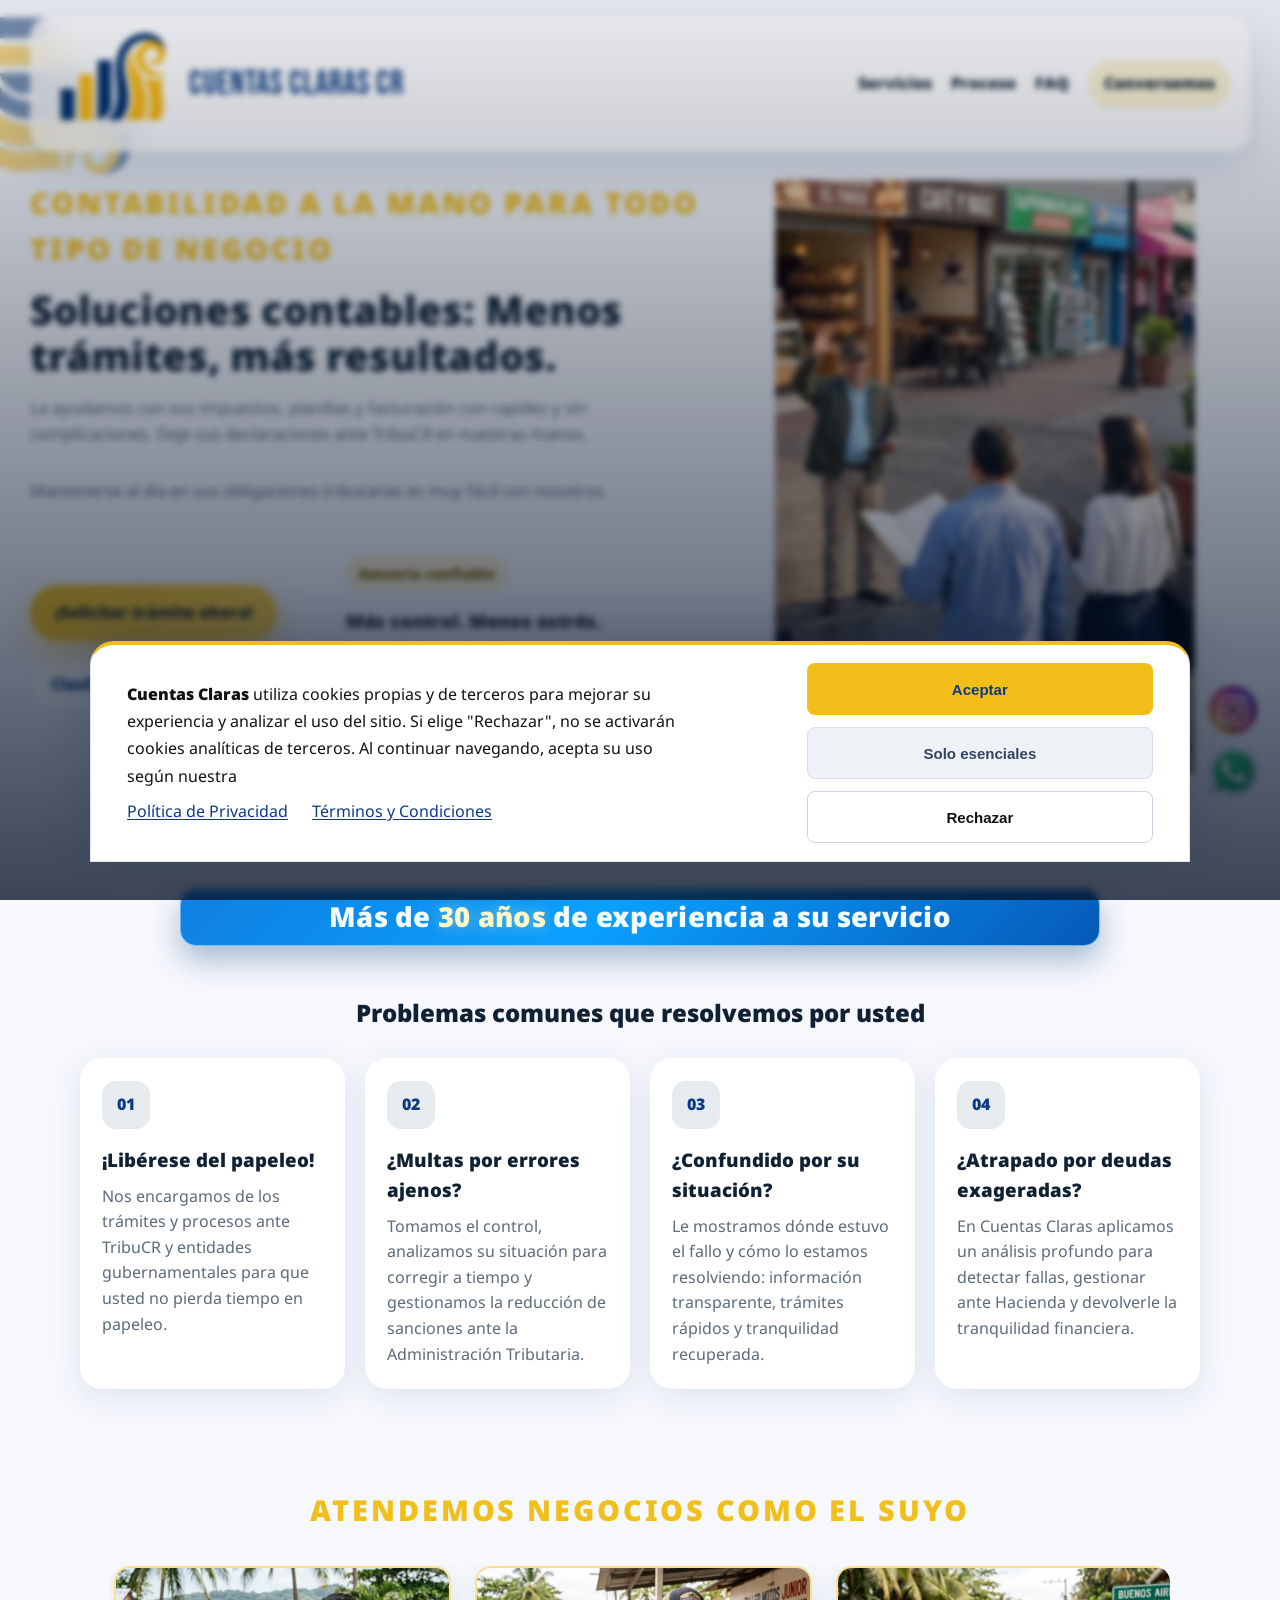
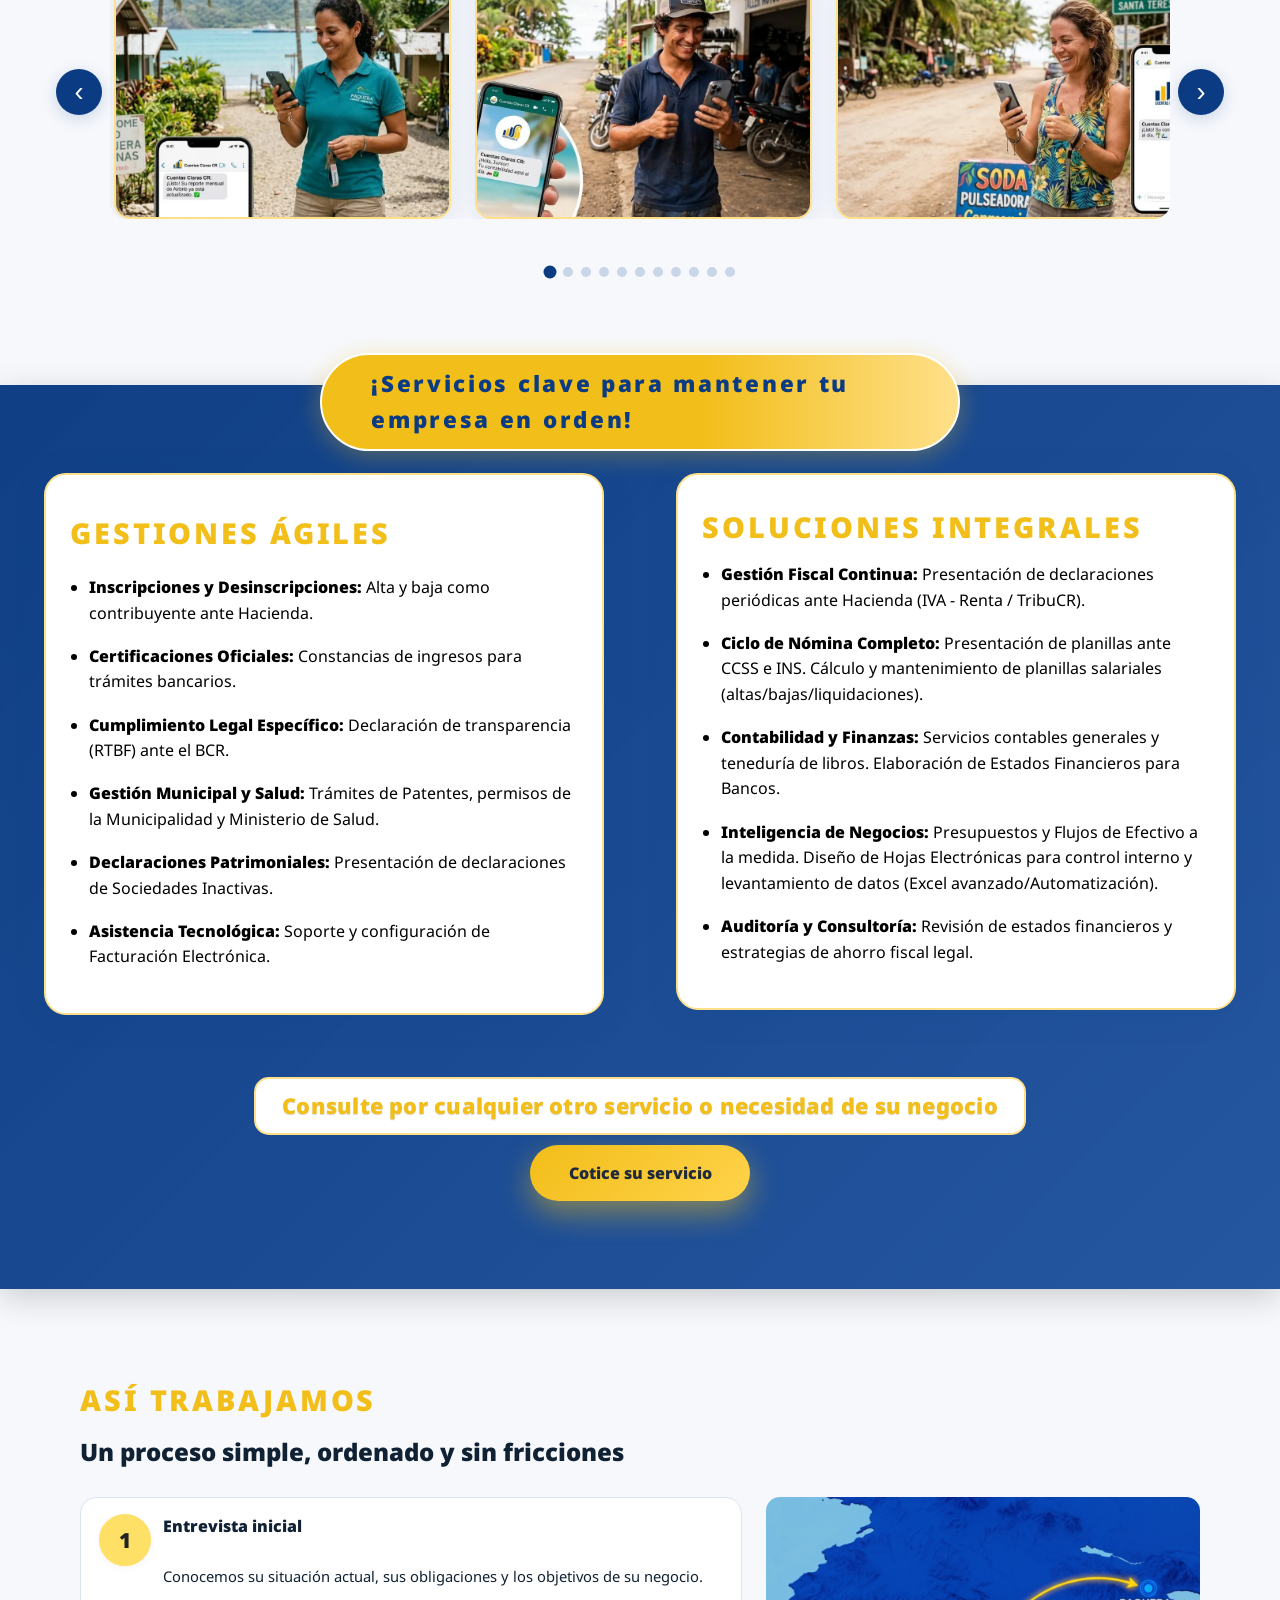
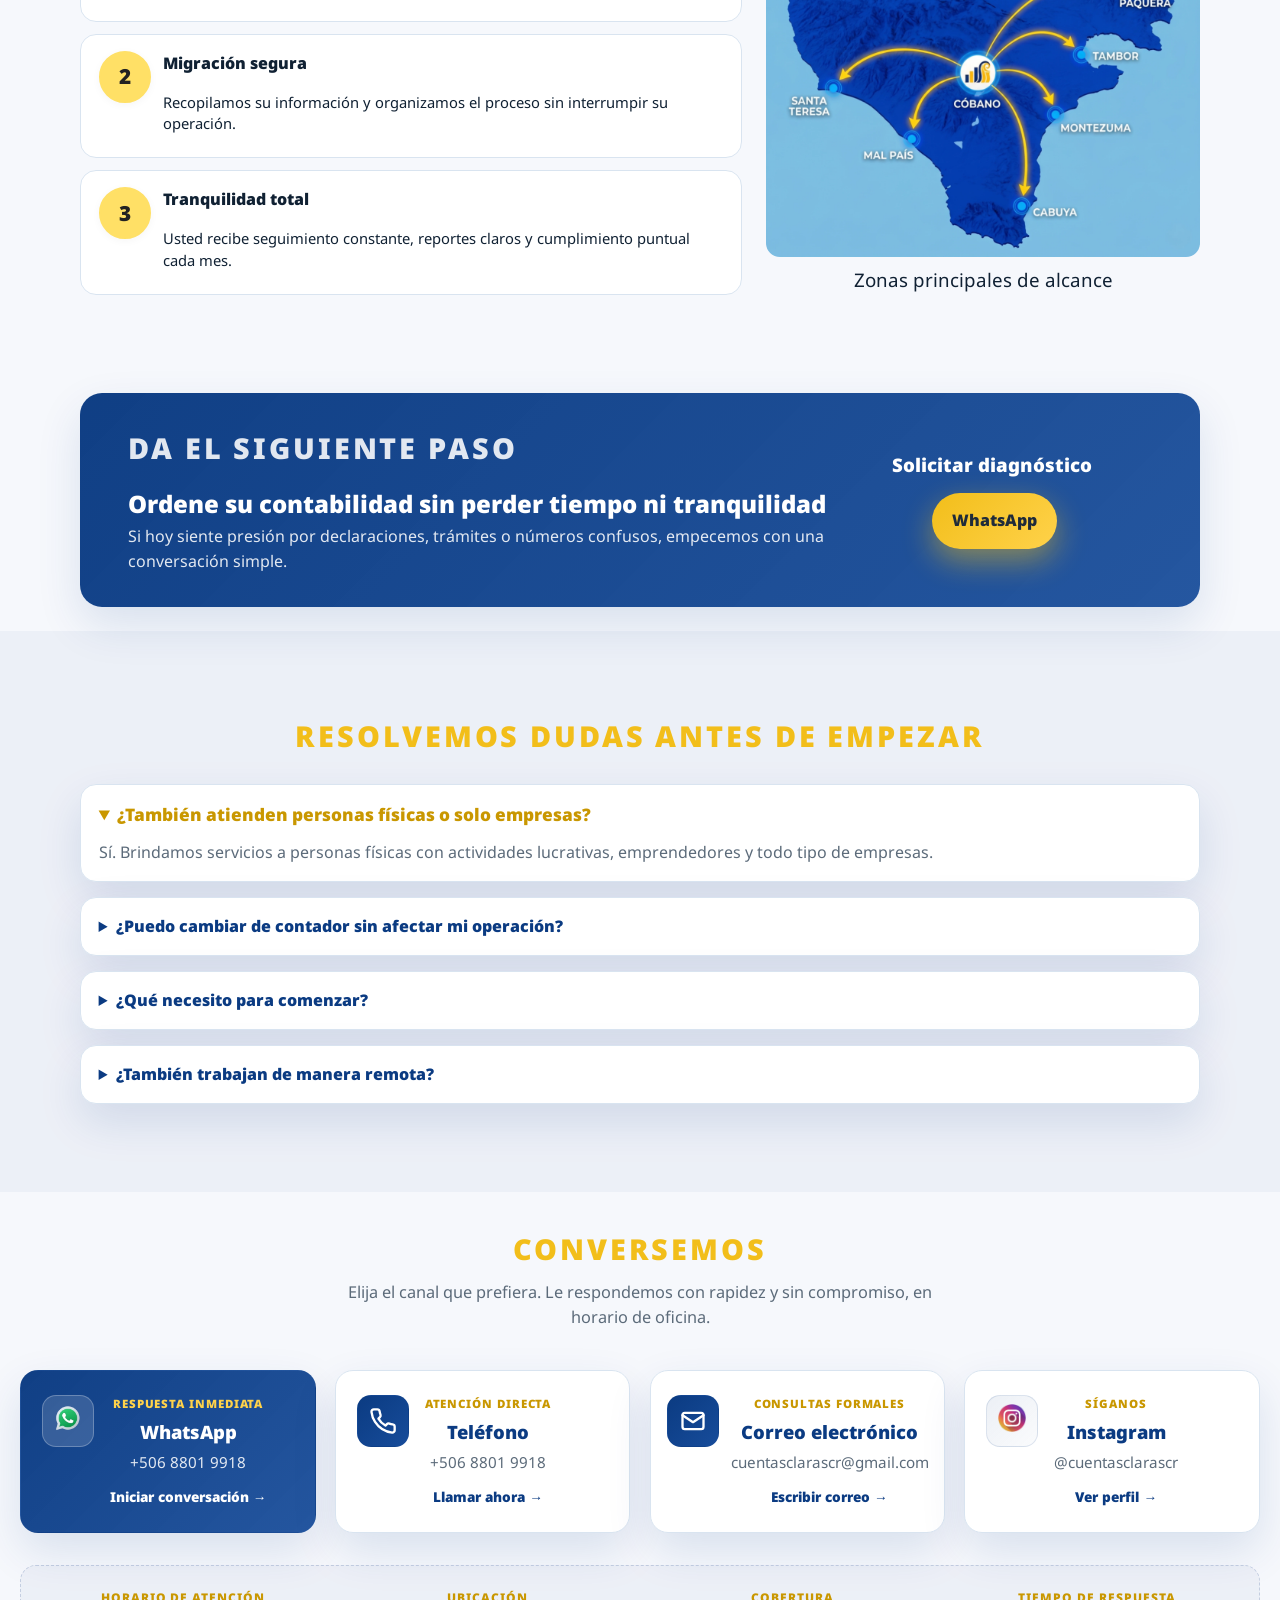
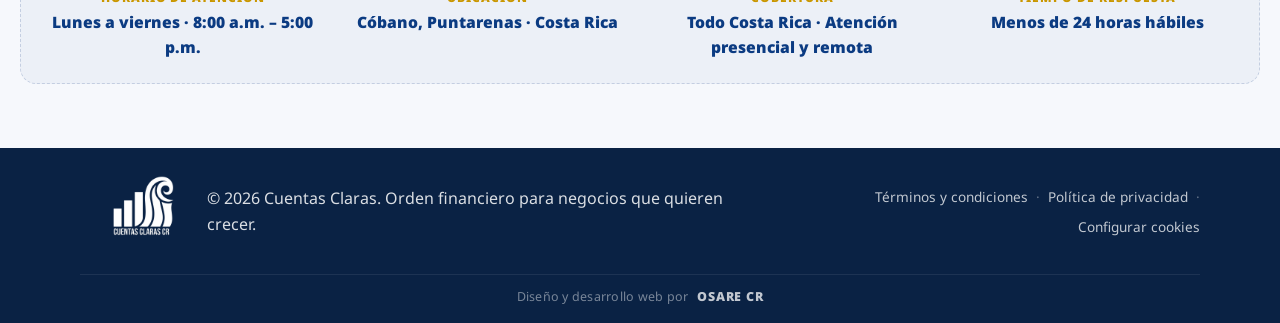
==== index.html @ 6e915aba "update" ====
<!doctype html>
<html lang="es">
  <head>
    <meta charset="UTF-8" />
    <meta http-equiv="X-UA-Compatible" content="IE=edge" />
    <meta
      name="viewport"
      content="width=device-width, initial-scale=1.0, maximum-scale=5.0"
    />
    <meta name="ga4-measurement-id" content="" />
    <meta
      name="description"
      content="Servicios contables, declaraciones ante TribuCR, 
     planillas CCSS e IVA. Más de 30 años de experiencia. Atención remota. 
     Cóbano, Puntarenas, Costa Rica."
    />
    <meta name="theme-color" content="#0b3b82" />
    <meta name="msapplication-TileColor" content="#0b3b82" />

    <meta property="og:type" content="website" />
    <meta property="og:url" content="https://cuentasclarascr.com/" /> 
    <meta property="og:title" content="Cuentas Claras | Servicios Contables" />
    <meta
      property="og:description"
      content="Soluciones contables para negocios que quieren crecer."
    />
    <meta property="og:image" content="https://cuentasclarascr.com/img/og-cuentasclaras.jpg" /> 
    <meta property="og:locale" content="es_CR" />
    <meta property="twitter:card" content="summary_large_image" />
    <meta property="twitter:url" content="https://cuentasclarascr.com/" /> 
    <meta
      property="twitter:title"
      content="Cuentas Claras | Servicios Contables"
    />
    <meta
      property="twitter:description"
      content="Soluciones contables para negocios que quieren crecer."
    />

    
    <meta
      property="twitter:image"
      content="https://cuentasclarascr.com/img/og-cuentasclaras.jpg" 
    /> 



    <!-- <meta property="og:title" content="Cuentas Claras | Servicios Contables" />
    <meta
      property="og:description"
      content="Soluciones contables para negocios que 
quieren crecer."
    />
    <meta
      property="og:image"
      content="https://cuentasclarascr.com/img/og
cuentasclaras.jpg"
    />
    <meta property="og:url" content="https://cuentasclarascr.com/" />
    <meta property="og:type" content="website" />
    <meta property="og:locale" content="es_CR" /> -->
    <meta name="robots" content="index, follow" />
    <meta name="format-detection" content="telephone=no" />
    <title>
      Cuentas Claras | Servicios Contables y Asesoría Fiscal para PyMEs en Costa
      Rica
    </title>
    <link rel="canonical" href="https://cuentasclarascr.com/" />
    <link rel="preconnect" href="https://fonts.googleapis.com" />
    <link rel="preconnect" href="https://fonts.gstatic.com" crossorigin />

    <link rel="preload" href="style.css" as="style" />
    <link rel="stylesheet" href="style.css" />
    <script type="application/ld+json">
      {
        "@context": "https://schema.org",
        "@type": "AccountingService",
        "name": "Cuentas Claras CR",
        "url": "https://cuentasclarascr.com",
        "logo": "https://cuentasclarascr.com/img/logo-vacio.png",
        "description": "Servicios contables, fiscales y de asesoría financiera para
      PyMEs,
           emprendedores y negocios en Costa Rica. Más de 30 años de experiencia.",
        "telephone": "+506-8801-9918",
        "email": "cuentasclarascr@gmail.com",
        "address": {
          "@type": "PostalAddress",
          "addressLocality": "Cóbano",
          "addressRegion": "Puntarenas",
          "addressCountry": "CR"
        },
        "openingHours": "Mo-Fr 08:00-17:00",
        "areaServed": "Costa Rica",
        "sameAs": ["https://www.instagram.com/cuentasclarascr/"]
      }
    </script>
  </head>

  <body>
    <header class="hero">
      <nav class="navbar container">
        <a
          href="#inicio"
          class="brand brand-image-link"
          aria-label="Cuentas Claras CR inicio"
        >
          <picture>
            <source srcset="./img/logo-vacio.webp" type="image/webp" />
            <img
              src="./img/logo-vacio.png"
              alt="Logo Cuentas Claras CR"
              class="brand-logo"
              width="512"
              height="512"
              fetchpriority="high"
            />
          </picture>

          <span class="brand-name">Cuentas Claras CR</span>
        </a>
        <button
          class="menu-bubble"
          type="button"
          aria-label="Abrir menu de navegacion"
          aria-expanded="false"
          aria-controls="main-nav-links"
        >
          <span class="menu-bubble-dot"></span>
          <span class="menu-bubble-dot"></span>
          <span class="menu-bubble-dot"></span>
        </button>
        <div class="nav-tools">
          <div class="nav-links" id="main-nav-links">
            <a href="#servicios">Servicios</a>
            <a href="#proceso">Proceso</a>
            <a href="#faq">FAQ</a>
            <a href="#contacto" class="nav-cta">Conversemos</a>
          </div>
        </div>
      </nav>

      <section class="hero-content container" id="inicio">
        <div class="hero-copy">
          <p class="eyebrow">
            Contabilidad a la mano para todo tipo de negocio
          </p>
          <h1 id="soluciones">
            Soluciones contables: Menos trámites, más resultados.
          </h1>
          <p class="subtitle">
            Le ayudamos con sus impuestos, planillas y facturación con rapidez y
            sin complicaciones. Deje sus declaraciones ante TribuCR en nuestras
            manos.
          </p>

          <p class="subtitle">
            Mantenerse al día en sus obligaciones tributarias es muy fácil con
            nosotros.
          </p>

          <div class="hero-actions">
            <div class="hero-actions-row">
              <div class="hero-actions-col">
                <a href="#contacto" class="btn btn-primary btn-float">
                  ¡Solicitar trámite ahora!</a
                >
                <a href="#servicios" class="btn btn-secondary"
                  >Clasificación de servicios</a
                >
              </div>
              <div class="hero-actions-info">
                <span class="mini-badge">Asesoría confiable</span>
                <h2 class="hero-actions-info-headline">
                  Más control. Menos estrés.
                </h2>
                <p class="hero-actions-info-desc">
                  Le ayudamos a mantener sus obligaciones fiscales en orden
                  mientras usted se enfoca en vender, operar y crecer.
                </p>
              </div>
            </div>
          </div>
        </div>

        <div class="hero-card flyer-card">
          <div class="flyer-top">
            <picture>
              <source srcset="./img/gerente.webp" type="image/webp" />
              <img
                src="./img/gerente.jpg"
                alt="Asesoría contable para negocios"
                fetchpriority="high"
              />
            </picture>
          </div>
        </div>
      </section>
    </header>

    <main>
      <section class="section muted">
        <div class="container">
          <div class="experience-pill" aria-label="Años de experiencia">
            Más de <strong>30 años</strong> de experiencia a su servicio
          </div>

          <div class="section-heading centered">
            <h2 class="section-title">
              Problemas comunes que resolvemos por usted
            </h2>
          </div>

          <div class="grid three-cols">
            <article class="card pain-card">
              <div class="icon">01</div>
              <h3>¡Libérese del papeleo!</h3>
              <p>
                Nos encargamos de los trámites y procesos ante TribuCR y
                entidades gubernamentales para que usted no pierda tiempo en
                papeleo.
              </p>
            </article>

            <article class="card pain-card">
              <div class="icon">02</div>
              <h3>¿Multas por errores ajenos?</h3>
              <p>
                Tomamos el control, analizamos su situación para corregir a
                tiempo y gestionamos la reducción de sanciones ante la
                Administración Tributaria.
              </p>
            </article>

            <article class="card pain-card">
              <div class="icon">03</div>
              <h3>¿Confundido por su situación?</h3>
              <p>
                Le mostramos dónde estuvo el fallo y cómo lo estamos
                resolviendo: información transparente, trámites rápidos y
                tranquilidad recuperada.
              </p>
            </article>

            <article class="card pain-card">
              <div class="icon">04</div>
              <h3>¿Atrapado por deudas exageradas?</h3>
              <p>
                En Cuentas Claras aplicamos un análisis profundo para detectar
                fallas, gestionar ante Hacienda y devolverle la tranquilidad
                financiera.
              </p>
            </article>
          </div>
        </div>
      </section>

      <!-- CARRUSEL DE IMÁGENES -->
      <section class="section carousel-section">
        <div class="container">
          <div class="section-heading centered">
            <p class="eyebrow" id="galeria">Atendemos negocios como el suyo</p>
            <!-- <h2 class="section-title">Negocios como el suyo</h2> -->
          </div>
        </div>
        <div class="carousel-wrapper">
          <button
            class="carousel-btn carousel-btn--prev"
            aria-label="Imagen anterior"
          >
            &#8249;
          </button>
          <div class="carousel-track-container">
            <div class="carousel-track" id="carouselTrack">
              <div class="carousel-card">
                <picture>
                  <source
                    srcset="./img/airbnb-cuentas-claras-cr.webp"
                    type="image/webp"
                  />
                  <img
                    src="./img/airbnb-cuentas-claras-cr.png"
                    alt="Imagen 1"
                    width="1200"
                    height="630"
                    loading="lazy"
                  />
                </picture>
              </div>
              <div class="carousel-card">
                <picture>
                  <source
                    srcset="./img/mecanico-motos-cuentas-claras-cr.webp"
                    type="image/webp"
                  />
                  <img
                    src="./img/mecanico-motos-cuentas-claras-cr.png"
                    alt="Imagen 2"
                    width="1200"
                    height="630"
                    loading="lazy"
                  />
                </picture>
              </div>
              <div class="carousel-card">
                <picture>
                  <source
                    srcset="./img/soda-cuentas-claras-cr.webp"
                    type="image/webp"
                  />
                  <img
                    src="./img/soda-cuentas-claras-cr.png"
                    alt="Imagen 3"
                    width="1200"
                    height="630"
                    loading="lazy"
                  />
                </picture>
              </div>
              <div class="carousel-card">
                <picture>
                  <source
                    srcset="./img/surf-instructor-cuentas-claras-cr.webp"
                    type="image/webp"
                  />
                  <img
                    src="./img/surf-instructor-cuentas-claras-cr.png"
                    alt="Imagen 4"
                    width="1200"
                    height="630"
                    loading="lazy"
                  />
                </picture>
              </div>
              <div class="carousel-card">
                <picture>
                  <source
                    srcset="./img/taller-automotriz-cuentas-claras-cr.webp"
                    type="image/webp"
                  />
                  <img
                    src="./img/taller-automotriz-cuentas-claras-cr.png"
                    alt="Imagen 5"
                    width="1200"
                    height="630"
                    loading="lazy"
                  />
                </picture>
              </div>
              <div class="carousel-card">
                <picture>
                  <source
                    srcset="./img/trabajo-domestico-cuentas-claras-cr.webp"
                    type="image/webp"
                  />
                  <img
                    src="./img/trabajo-domestico-cuentas-claras-cr.png"
                    alt="Imagen 6"
                    width="1200"
                    height="630"
                    loading="lazy"
                  />
                </picture>
              </div>
              <div class="carousel-card">
                <picture>
                  <source
                    srcset="./img/zapatero-cuentas-claras-cr.webp"
                    type="image/webp"
                  />
                  <img
                    src="./img/zapatero-cuentas-claras-cr.png"
                    alt="Imagen 7"
                    width="1200"
                    height="630"
                    loading="lazy"
                  />
                </picture>
              </div>
              <div class="carousel-card">
                <picture>
                  <source
                    srcset="./img/costurera-cuentas-claras-cr.webp"
                    type="image/webp"
                  />
                  <img
                    src="./img/costurera-cuentas-claras-cr.png"
                    alt="Imagen 8"
                    width="1200"
                    height="630"
                    loading="lazy"
                  />
                </picture>
              </div>
              <div class="carousel-card">
                <picture>
                  <source
                    srcset="./img/dentista-cuentas-claras-cr.webp"
                    type="image/webp"
                  />
                  <img
                    src="./img/dentista-cuentas-claras-cr.png"
                    alt="Imagen 9"
                    width="1200"
                    height="630"
                    loading="lazy"
                  />
                </picture>
              </div>
              <div class="carousel-card">
                <picture>
                  <source
                    srcset="./img/fontanero-cuentas-claras-cr.webp"
                    type="image/webp"
                  />
                  <img
                    src="./img/fontanero-cuentas-claras-cr.png"
                    alt="Imagen 10"
                    width="1200"
                    height="630"
                    loading="lazy"
                  />
                </picture>
              </div>
              <div class="carousel-card">
                <picture>
                  <source
                    srcset="./img/pescador-cuentas-claras-cr.webp"
                    type="image/webp"
                  />
                  <img
                    src="./img/pescador-cuentas-claras-cr.png"
                    alt="Imagen 11"
                    width="1200"
                    height="630"
                    loading="lazy"
                  />
                </picture>
              </div>
            </div>
          </div>
          <button
            class="carousel-btn carousel-btn--next"
            aria-label="Imagen siguiente"
          >
            &#8250;
          </button>
        </div>
        <div class="carousel-dots" id="carouselDots"></div>
      </section>
      <!-- FIN CARRUSEL -->

      <section class="section" id="servicios">
        <div class="container servicios-grid">
          <div class="servicios-info-col">
            <div class="section-heading">
              <p class="eyebrow">Gestiones ágiles</p>
              <ul class="servicios-list">
                <li>
                  <strong>Inscripciones y Desinscripciones:</strong> Alta y baja
                  como contribuyente ante Hacienda.
                </li>
                <li>
                  <strong>Certificaciones Oficiales:</strong> Constancias de
                  ingresos para trámites bancarios.
                </li>
                <li>
                  <strong>Cumplimiento Legal Específico:</strong> Declaración de
                  transparencia (RTBF) ante el BCR.
                </li>
                <li>
                  <strong>Gestión Municipal y Salud:</strong> Trámites de
                  Patentes, permisos de la Municipalidad y Ministerio de Salud.
                </li>
                <li>
                  <strong>Declaraciones Patrimoniales:</strong> Presentación de
                  declaraciones de Sociedades Inactivas.
                </li>
                <li>
                  <strong>Asistencia Tecnológica:</strong> Soporte y
                  configuración de Facturación Electrónica.
                </li>
              </ul>
            </div>
          </div>
          <div class="servicios-cards-col">
            <div class="section-heading">
              <h2 class="eyebrow">Soluciones integrales</h2>
              <ul class="servicios-list">
                <li>
                  <strong>Gestión Fiscal Continua:</strong> Presentación de
                  declaraciones periódicas ante Hacienda (IVA - Renta /
                  TribuCR).
                </li>
                <li>
                  <strong>Ciclo de Nómina Completo:</strong> Presentación de
                  planillas ante CCSS e INS. Cálculo y mantenimiento de
                  planillas salariales (altas/bajas/liquidaciones).
                </li>
                <li>
                  <strong>Contabilidad y Finanzas:</strong> Servicios contables
                  generales y teneduría de libros. Elaboración de Estados
                  Financieros para Bancos.
                </li>
                <li>
                  <strong>Inteligencia de Negocios:</strong> Presupuestos y
                  Flujos de Efectivo a la medida. Diseño de Hojas Electrónicas
                  para control interno y levantamiento de datos (Excel
                  avanzado/Automatización).
                </li>
                <li>
                  <strong>Auditoría y Consultoría:</strong> Revisión de estados
                  financieros y estrategias de ahorro fiscal legal.
                </li>
              </ul>
            </div>
          </div>
        </div>
        <div
          class="servicios-extra-pill-wrap"
          aria-label="Mensaje de servicios personalizados"
        >
          <p class="servicios-extra-pill">
            Consulte por cualquier otro servicio o necesidad de su negocio
          </p>
        </div>
        <div class="servicios-cta-wrap">
          <a href="#contacto" class="btn btn-primary cot-services"
            >Cotice su servicio</a
          >
        </div>
      </section>

      <section class="section process-section" id="proceso">
        <div class="container">
          <div class="section-heading">
            <p class="eyebrow">Así trabajamos</p>
            <h2>Un proceso simple, ordenado y sin fricciones</h2>
          </div>

          <div class="process-layout">
            <div class="process-steps">
              <article class="step">
                <span>1</span>
                <h3>Entrevista inicial</h3>
                <p>
                  Conocemos su situación actual, sus obligaciones y los
                  objetivos de su negocio.
                </p>
              </article>

              <article class="step">
                <span>2</span>
                <h3>Migración segura</h3>
                <p>
                  Recopilamos su información y organizamos el proceso sin
                  interrumpir su operación.
                </p>
              </article>

              <article class="step">
                <span>3</span>
                <h3>Tranquilidad total</h3>
                <p>
                  Usted recibe seguimiento constante, reportes claros y
                  cumplimiento puntual cada mes.
                </p>
              </article>
            </div>

            <aside class="process-map-card">
              <picture>
                <source srcset="./img/mapa.webp" type="image/webp" />
                <img
                  src="./img/mapa.png"
                  alt="Mapa de ubicación de Cuentas Claras"
                  class="process-map-image"
                  width="2272"
                  height="1884"
                  loading="lazy"
                />
                <h3 id="zonas">Zonas principales de alcance</h3>
              </picture>
            </aside>
          </div>
        </div>
      </section>

      <section class="section cta-section">
        <div class="container cta-panel">
          <div>
            <p class="eyebrow">Da el siguiente paso</p>
            <h2>Ordene su contabilidad sin perder tiempo ni tranquilidad</h2>
            <p>
              Si hoy siente presión por declaraciones, trámites o números
              confusos, empecemos con una conversación simple.
            </p>
          </div>
          <div class="cta-actions">
            <h3 class="title-diagnostico">Solicitar diagnóstico</h3>
            <a
              href="https://wa.me/50688019918?text=Hola%2C%20quiero%20informaci%C3%B3n%20sobre%20sus%20servicios%20contables"
              class="btn btn-primary whats-diagnostico"
              target="_blank"
              rel="noopener noreferrer"
              >WhatsApp</a
            >
          </div>
        </div>
      </section>

      <section class="section faq-section" id="faq">
        <div class="container">
          <div class="section-heading centered">
            <!-- <p class="eyebrow">Preguntas frecuentes</p> -->
            <h2 class="eyebrow" id="dudas">
              Resolvemos dudas antes de empezar
            </h2>
          </div>

          <div class="faq-list">
            <details class="faq-item" open>
              <summary>
                ¿También atienden personas físicas o solo empresas?
              </summary>
              <p>
                Sí. Brindamos servicios a personas físicas con actividades
                lucrativas, emprendedores y todo tipo de empresas.
              </p>
            </details>

            <details class="faq-item">
              <summary>
                ¿Puedo cambiar de contador sin afectar mi operación?
              </summary>
              <p>
                Sí. Organizamos la migración de forma ordenada para que no se
                interrumpa su actividad diaria.
              </p>
            </details>

            <details class="faq-item">
              <summary>¿Qué necesito para comenzar?</summary>
              <p>
                Solo información básica de su negocio y los documentos contables
                disponibles. Nosotros le guiamos con el resto.
              </p>
            </details>

            <details class="faq-item">
              <summary>¿También trabajan de manera remota?</summary>
              <p>
                Sí. Podemos atenderle de forma digital con seguimiento ágil por
                videollamada, correo y mensajería.
              </p>
            </details>
          </div>
        </div>
      </section>

      <section class="section contacto-section" id="contacto">
        <div class="container">
          <div class="section-heading centered">
            <!-- <p class="eyebrow">Conversemos</p> -->
            <h2 class="eyebrow" id="contacto">Conversemos</h2>
            <p class="contacto-lead">
              Elija el canal que prefiera. Le respondemos con rapidez y sin
              compromiso, en horario de oficina.
            </p>
          </div>

          <div class="contacto-grid">
            <a
              class="contacto-card contacto-card--primary"
              href="https://wa.me/50688019918?text=Hola%2C%20quiero%20informaci%C3%B3n%20sobre%20sus%20servicios%20contables"
              target="_blank"
              rel="noopener noreferrer"
              aria-label="Escribir por WhatsApp"
            >
              <div class="contacto-card-icon">
                <picture>
                  <source srcset="./img/whatsapp.webp" type="image/webp" />
                  <img
                    src="./img/whatsapp.png"
                    alt="WhatsApp"
                    width="96"
                    height="96"
                    loading="lazy"
                  />
                </picture>
              </div>
              <div class="contacto-card-body">
                <span class="contacto-card-eyebrow">Respuesta inmediata</span>
                <h3>WhatsApp</h3>
                <p>+506 8801 9918</p>
                <span class="contacto-card-action"
                  >Iniciar conversación &rarr;</span
                >
              </div>
            </a>

            <a
              class="contacto-card"
              href="tel:+50688019918"
              aria-label="Llamar por teléfono"
            >
              <div
                class="contacto-card-icon contacto-card-icon--mono"
                aria-hidden="true"
              >
                <svg
                  viewBox="0 0 24 24"
                  width="28"
                  height="28"
                  fill="none"
                  stroke="currentColor"
                  stroke-width="2"
                  stroke-linecap="round"
                  stroke-linejoin="round"
                >
                  <path
                    d="M22 16.92v3a2 2 0 0 1-2.18 2 19.86 19.86 0 0 1-8.63-3.07 19.5 19.5 0 0 1-6-6A19.86 19.86 0 0 1 2.12 4.18 2 2 0 0 1 4.11 2h3a2 2 0 0 1 2 1.72c.13.96.37 1.9.72 2.81a2 2 0 0 1-.45 2.11L8.09 9.91a16 16 0 0 0 6 6l1.27-1.27a2 2 0 0 1 2.11-.45c.91.35 1.85.59 2.81.72A2 2 0 0 1 22 16.92z"
                  />
                </svg>
              </div>
              <div class="contacto-card-body">
                <span class="contacto-card-eyebrow">Atención directa</span>
                <h3>Teléfono</h3>
                <p>+506 8801 9918</p>
                <span class="contacto-card-action">Llamar ahora &rarr;</span>
              </div>
            </a>

            <a
              class="contacto-card contacto-card--email"
              href="mailto:cuentasclarascr@gmail.com?subject=Consulta%20de%20servicios%20contables"
              aria-label="Enviar correo electrónico"
            >
              <div
                class="contacto-card-icon contacto-card-icon--mono"
                aria-hidden="true"
              >
                <svg
                  viewBox="0 0 24 24"
                  width="28"
                  height="28"
                  fill="none"
                  stroke="currentColor"
                  stroke-width="2"
                  stroke-linecap="round"
                  stroke-linejoin="round"
                >
                  <rect x="3" y="5" width="18" height="14" rx="2" />
                  <path d="M3 7l9 6 9-6" />
                </svg>
              </div>
              <div class="contacto-card-body">
                <span class="contacto-card-eyebrow">Consultas formales</span>
                <h3>Correo electrónico</h3>
                <p class="contacto-card-email">cuentasclarascr@gmail.com</p>
                <span class="contacto-card-action">Escribir correo &rarr;</span>
              </div>
            </a>

            <a
              class="contacto-card"
              href="https://www.instagram.com/cuentasclarascr/"
              target="_blank"
              rel="noopener noreferrer"
              aria-label="Visitar Instagram"
            >
              <div class="contacto-card-icon">
                <picture>
                  <source srcset="./img/instagram.webp" type="image/webp" />
                  <img
                    src="./img/instagram.png"
                    alt="Instagram"
                    width="512"
                    height="512"
                    loading="lazy"
                  />
                </picture>
              </div>
              <div class="contacto-card-body">
                <span class="contacto-card-eyebrow">Síganos</span>
                <h3>Instagram</h3>
                <p>@cuentasclarascr</p>
                <span class="contacto-card-action">Ver perfil &rarr;</span>
              </div>
            </a>
          </div>

          <div class="contacto-info-panel">
            <div class="contacto-info-item">
              <span class="contacto-info-label">Horario de atención</span>
              <span class="contacto-info-value"
                >Lunes a viernes · 8:00 a.m. – 5:00 p.m.</span
              >
            </div>
            <div class="contacto-info-item">
              <span class="contacto-info-label">Ubicación</span>
              <span class="contacto-info-value"
                >Cóbano, Puntarenas · Costa Rica</span
              >
            </div>
            <div class="contacto-info-item">
              <span class="contacto-info-label">Cobertura</span>
              <span class="contacto-info-value"
                >Todo Costa Rica · Atención presencial y remota</span
              >
            </div>
            <div class="contacto-info-item">
              <span class="contacto-info-label">Tiempo de respuesta</span>
              <span class="contacto-info-value">Menos de 24 horas hábiles</span>
            </div>
          </div>
        </div>
      </section>
    </main>

    <button
      class="instagram-float"
      type="button"
      data-href="https://www.instagram.com/cuentasclarascr/"
      aria-label="Abrir Instagram"
    >
      <picture>
        <source srcset="./img/instagram.webp" type="image/webp" />
        <img
          class="instagram-float-icon"
          src="./img/instagram.png"
          alt="Instagram"
          width="512"
          height="512"
          loading="lazy"
        />
      </picture>
    </button>

    <button
      class="whatsapp-float"
      type="button"
      data-href="https://wa.me/50688019918?text=Hola%2C%20quiero%20informaci%C3%B3n%20sobre%20sus%20servicios%20contables"
      aria-label="Abrir WhatsApp"
    >
      <picture>
        <source srcset="./img/whatsapp.webp" type="image/webp" />
        <img
          class="whatsapp-float-icon"
          src="./img/whatsapp.png"
          alt="WhatsApp"
          width="96"
          height="96"
          loading="lazy"
        />
      </picture>
    </button>

    <button
      class="back-to-top"
      id="backToTopBtn"
      type="button"
      aria-label="Subir al inicio"
    >
      <span class="back-to-top-icon" aria-hidden="true">&uarr;</span>
      <span class="back-to-top-text">Inicio</span>
    </button>

    <footer class="footer">
      <div class="container footer-inner">
        <div class="footer-brand">
          <picture></picture>
          <picture>
            <source srcset="./img/logo-blanco.webp" type="image/webp" />
            <img
              src="./img/logo-blanco.png"
              alt="Logo blanco de Cuentas Claras CR"
              class="footer-logo"
              width="1024"
              height="1024"
              loading="lazy"
            />
          </picture>
          <p>
            © 2026 Cuentas Claras. Orden financiero para negocios que quieren
            crecer.
          </p>
        </div>
        <nav class="footer-links" aria-label="Enlaces legales">
          <a href="terminos.html">Términos y condiciones</a>
          <span class="footer-links-sep" aria-hidden="true">·</span>
          <a href="politicas.html">Política de privacidad</a>
          <span class="footer-links-sep" aria-hidden="true">·</span>
          <a href="#" id="open-cookie-settings">Configurar cookies</a>
        </nav>
      </div>
      <div class="container footer-bottom">
        <p class="footer-credit">
          Diseño y desarrollo web por
          <a href="https://osare.cr" target="_blank" rel="noopener noreferrer"
            >OSARE CR</a
          >
        </p>
      </div>
    </footer>

    <!-- Banner de Consentimiento de Cookies -->
    <div
      id="cookie-banner"
      class="cookie-banner"
      role="alertdialog"
      aria-labelledby="cookie-banner-text"
      aria-live="polite"
      hidden
    >
      <div class="cookie-banner-inner">
        <div id="cookie-banner-text" class="cookie-banner-text">
          <p>
            <strong>Cuentas Claras</strong> utiliza cookies propias y de
            terceros para mejorar su experiencia y analizar el uso del sitio.
            Si elige "Rechazar", no se activarán cookies analíticas de
            terceros. Al continuar navegando, acepta su uso según nuestra
          </p>
          <div class="cookie-banner-links">
            <a href="politicas.html" target="_blank" rel="noopener noreferrer"
              >Política de Privacidad</a
            >
            <a href="terminos.html" target="_blank" rel="noopener noreferrer"
              >Términos y Condiciones</a
            >
          </div>
        </div>
        <div class="cookie-banner-actions">
          <button id="cookie-accept" class="cookie-btn cookie-btn-accept">
            Aceptar
          </button>
          <button id="cookie-essential" class="cookie-btn cookie-btn-essential">
            Solo esenciales
          </button>
          <button
            id="cookie-reject"
            class="cookie-btn cookie-btn-reject"
            type="button"
          >
            Rechazar
          </button>
        </div>
      </div>
    </div>

    <script src="app.js"></script>
  </body>
</html>
---- style.css ----
/* Bebas Neue */
@font-face {
  font-family: 'Bebas Neue';
  font-style: normal;
  font-weight: 400;
  font-display: swap;
  src: url('./fonts/bebas-neue-v16-latin-regular.woff2') format('woff2');
}

/* Noto Sans Regular */
@font-face {
  font-family: 'Noto Sans';
  font-style: normal;
  font-weight: 400;
  font-display: swap;
  src: url('./fonts/noto-sans-v42-latin-regular.woff2') format('woff2');
}

/* Noto Sans 900 */
@font-face {
  font-family: 'Noto Sans';
  font-style: normal;
  font-weight: 900;
  font-display: swap;
  src: url('./fonts/noto-sans-v42-latin-900.woff2') format('woff2');
}



#servicios .servicios-info-col, #servicios .servicios-cards-col {
  background-color: white;
  color: black;
  border-radius: 22px;
  box-shadow: 0 4px 32px 0 rgba(11,59,130,0.13);
  padding: 2.2rem 1.5rem 1.5rem 1.5rem;
  margin: 0 0.5rem;
  min-width: 0;
  border: 2.5px solid #ffe08a;
  transition: transform 0.18s cubic-bezier(.4,1.6,.6,1), box-shadow 0.18s, border 0.18s;
}

#servicios .servicios-info-col {
  margin-bottom: 2.5rem;
}

#servicios .servicios-list {
  margin-top: 1.2rem;
  margin-bottom: 0.5rem;
  padding-left: 1.2rem;
  display: flex;
  flex-direction: column;
  gap: 1.1rem;
}

#servicios .section-heading {
  margin-bottom: 0.7rem;
}
/* Columna de botones en hero-actions */
.hero-actions-col {
  display: flex;
  flex-direction: column;
  gap: 0.9rem;
  margin-right: 50px;
}
/* Estilos para bloque de acciones y texto lateral en hero */
.hero-actions-row {
  display: flex;
  align-items: flex-start;
  flex-wrap: wrap;
  gap: 1.2rem;
}

.hero-actions-info {
  min-width: 0;
  max-width: 270px;
}

.hero-actions-info-title {
  font-weight: 700;
  margin-bottom: 0.3em;
  color: #0b3b82;
}

.hero-actions-info-headline {
  font-size: 1.15rem;
  margin: 0 0 0.3em 0;
  color: #222;
  line-height: 1.1;
}

.hero-actions-info-desc {
  font-size: 0.98rem;
  color: #444;
  margin: 0;
}
:root {
  --primary: #0b3b82;
  --primary-soft: #174c9a;
  --accent: #f2be1a;
  --accent-soft: #ffd24a;
  --accent-dark: #c99700;
  --bg: #f6f8fc;
  --card: #ffffff;
  --text: #102133;
  --muted: #5c6b7a;
  --border: #d9e4f0;
  --shadow: 0 18px 45px rgba(11, 59, 130, 0.12);
}

* {
  box-sizing: border-box;
  margin: 0;
  padding: 0;
}

html {
  scroll-behavior: smooth;
  scroll-padding-top: 130px;
  -webkit-text-size-adjust: 100%;
}

body {
  font-family: "Noto Sans", sans-serif;
  color: var(--text);
  background: var(--bg);
  line-height: 1.6;
  overflow-x: hidden;
}

body::before {
  content: "";
  position: fixed;
  top: 0;
  left: 0;
  right: 0;
  bottom: 0;
  background-image: url("img/fondo-banner.png");
  background-size: 15% auto;
  background-position: left top;
  background-repeat: no-repeat;
  opacity: 0.50;
  z-index: -9999;
  pointer-events: none;
}

@media (max-width: 1024px) {
  body::before {
    display: none;
  }
}

a {
  text-decoration: none;
}

img {
  max-width: 100%;
}

.container {
  width: min(1120px, calc(100% - 2rem));
  margin: 0 auto;
}

.section {
  padding: 88px 0;
}



main {
  position: relative;
  overflow: hidden;
}

.hero {
  background: transparent;
  padding-top: clamp(120px, 16vw, 180px);
  padding-bottom: 48px;
  position: relative;
  overflow: hidden;
}



.hero .container {
  width: min(1220px, calc(100% - 2rem));
}

.navbar,
.hero-content {
  position: relative;
  z-index: 1;
}

.navbar {
  display: flex;
  align-items: center;
  justify-content: space-between;
  position: fixed;
  top: 16px;
  left: 50%;
  transform: translateX(-50%);
  width: min(1120px, calc(100% - 2rem));
  padding: 0px 1.1rem;
  border-radius: 22px;
  background: rgba(255, 255, 255, 0.72);
  border: 1px solid rgba(255, 255, 255, 0.55);
  box-shadow: 0 18px 42px rgba(11, 59, 130, 0.12);
  backdrop-filter: blur(14px);
  -webkit-backdrop-filter: blur(14px);
  z-index: 5000;
}

@supports not ((backdrop-filter: blur(1px)) or (-webkit-backdrop-filter: blur(1px))) {
  .navbar {
    background: rgba(255, 255, 255, 0.96);
  }
}

.nav-tools {
  display: flex;
  align-items: center;
  gap: 0.9rem;
}

.brand {
  display: inline-flex;
  align-items: center;
  gap: 0.75rem;
  color: var(--primary);
  font-weight: 800;
}

.brand-image-link {
  display: inline-flex;
  align-items: center;
  justify-content: center;
  padding: 0.2rem 0;
  align-self: center;
}

.brand-logo {
  height: clamp(56px, 10vw, 132px);
  width: auto;
  display: block;
  transform: translateY(-28px);
}

.brand-name {
  font-family: "Bebas Neue", "Noto Sans", sans-serif;
  font-size: clamp(1.4rem, 2.6vw, 2.4rem);
  font-weight: 400;
  color: #0b3b82;
  letter-spacing: 0.03em;
  line-height: 1;
  white-space: nowrap;
}

.hero-logo {
  width: min(100%, 220px);
  display: block;
  margin: 0 auto 1rem;
}

.nav-links {
  display: flex;
  align-items: center;
  gap: 1.2rem;
  flex-wrap: wrap;
}

.nav-links a {
  color: var(--text);
  font-weight: 600;
}

.nav-cta {
  padding: 0.7rem 1rem;
  border-radius: 999px;
  background: rgba(242, 190, 26, 0.18);
}

.hero-content {
  display: grid;
  grid-template-columns: 1.2fr 0.8fr;
  gap: 2rem;
  align-items: start;
}

.hero-content {
  align-items: stretch;
}

.eyebrow {
  color: var(--accent);
  font-size: 1.8rem;
  font-weight: 700;
  text-transform: uppercase;
  letter-spacing: 0.10em;
  margin-bottom: 0.9rem;
  text-align: left;
}

#contacto, #dudas{
  text-align: center;
}

#soluciones {
  font-size: 2.5rem;
}

.hero-copy h1,
.section-heading h2,
.contacto-section h2 {
  line-height: 1.15;
}

.hero-copy h1 {
  font-size: clamp(2.15rem, 3.8vw, 3.8rem);
  margin-bottom: 1rem;
}

.subtitle {
  color: var(--muted);
  font-size: 1.05rem;
  max-width: 650px;
  margin-bottom: 30px;
}

.hero-actions {
  display: flex;
  flex-direction: column;
  align-items: flex-start;
  gap: 0.9rem;
  margin: 1.5rem 0;
}

.btn {
  display: inline-flex;
  align-items: center;
  justify-content: center;
  border: none;
  border-radius: 999px;
  padding: 0.95rem 1.25rem;
  font-weight: 700;
  cursor: pointer;
  transition: transform 0.2s ease, opacity 0.2s ease, background 0.2s ease;
}

.btn:hover {
  transform: translateY(-2px);
}


.btn-primary {
  background: linear-gradient(135deg, var(--accent), var(--accent-soft));
  color: #1f2b3a;
  box-shadow: 0 12px 30px rgba(242, 192, 26, 0.486);
  white-space: nowrap;
}

.btn-secondary {
  color: var(--primary);
  background: var(--card);
  border: 1px solid var(--border);
  white-space: nowrap;
}

.hero-card,
.card {
  background: var(--card);
  border: 1px solid var(--border);
  border-radius: 22px;
  box-shadow: var(--shadow);
  transition: transform 0.25s ease, box-shadow 0.25s ease, border-color 0.25s ease, background 0.25s ease;
}



textarea {
width:100%;
height: 60px;
padding: 8px;
border: none; /* elimina el borde */
outline: none; /* elimina el borde azul al hacer clic */
background-color: #f9f9f9; /* fondo suave */
font: inherit;
resize: vertical; /* permite ajustar la altura pero no el ancho */
}

.hero-card:hover,
.card:hover {
  transform: translateY(-4px);
  box-shadow: 0 22px 50px rgba(11, 59, 130, 0.16);
}

.hero-card {
  padding: 0;
}

.flyer-card {
  padding: 0;
  border: none;
  border-radius: 0;
  overflow: hidden;
  width: min(100%, 420px);
  justify-self: start;
  background: transparent;
  box-shadow: none;
  animation: none;
  will-change: auto;
}

.flyer-card:hover {
  transform: none;
  box-shadow: none;
}

@keyframes flyer-float {
  0% {
    transform: translateY(0);
    box-shadow: 0 16px 36px rgba(11, 59, 130, 0.24);
  }
  50% {
    transform: translateY(-10px);
    box-shadow: 0 28px 54px rgba(11, 59, 130, 0.34);
  }
  100% {
    transform: translateY(0);
    box-shadow: 0 16px 36px rgba(11, 59, 130, 0.24);
  }
}

.btn-float {
  animation: btn-float 2.8s ease-in-out infinite;
  will-change: transform, box-shadow;
  margin-top: 50px;
}

.whats-diagnostico{
  margin-left: 40px;
}

@keyframes btn-float {
  0% {
    transform: translateY(0);
    box-shadow: 0 10px 24px rgba(242, 190, 26, 0.32);
  }
  50% {
    transform: translateY(-8px);
    box-shadow: 0 18px 34px rgba(242, 190, 26, 0.42);
  }
  100% {
    transform: translateY(0);
    box-shadow: 0 10px 24px rgba(242, 190, 26, 0.32);
  }
}

.flyer-top {
  position: relative;
  height: 100%;
  width: 100%;
  display: flex;
}

.flyer-top::after {
  display: none;
}

.flyer-photo {
  width: 100%;
  height: 100%;
  max-height: none;
  object-fit: cover;
  object-position: top center;
  display: block;
  border-radius: 6px;
  box-shadow: none;
}


.mini-badge {
  display: inline-block;
  background: rgba(242, 190, 26, 0.18);
  color: #7a5c00;
  padding: 0.4rem 0.75rem;
  border-radius: 999px;
  font-weight: 700;
  font-size: 0.9rem;
  margin: 20px 0 20px 0;
}

.section-heading {
  margin-bottom: 2rem;
}

.section-heading.centered {
  text-align: center;
}

main > .section.muted:first-of-type {
  padding-top: 58px;
}

.experience-pill {
  position: relative;
  width: min(100%, 920px);
  margin: 0 auto 3.3rem;
  padding: 0.78rem 1.5rem;
  border-radius: 16px;
  border: 1px solid rgba(177, 229, 255, 0.65);
  background: linear-gradient(135deg, #0f7fe0 0%, #0aa0ff 46%, #0659b7 100%);
  box-shadow: 0 14px 30px rgba(3, 57, 122, 0.32), inset 0 1px 0 rgba(255, 255, 255, 0.45);
  color: #f4fbff;
  text-align: center;
  font-size: clamp(1.08rem, 2.15vw, 1.9rem);
  font-weight: 800;
  letter-spacing: 0.01em;
  line-height: 1.15;
  white-space: nowrap;
  overflow: hidden;
  isolation: isolate;
  animation: experience-float 3.5s ease-in-out infinite;
}

.experience-pill::before {
  content: "";
  position: absolute;
  top: -115%;
  left: -38%;
  width: 36%;
  height: 330%;
  background: linear-gradient(90deg, rgba(255, 255, 255, 0) 0%, rgba(214, 244, 255, 0.55) 52%, rgba(255, 255, 255, 0) 100%);
  transform: rotate(16deg);
  opacity: 0.7;
  pointer-events: none;
  animation: experience-shine 4.2s linear infinite;
}

.experience-pill strong {
  color: #fff8c8;
  font-weight: 900;
  text-shadow: 0 0 16px rgba(255, 240, 168, 0.45);
}

@keyframes experience-float {
  0%,
  100% {
    transform: translateY(0);
  }
  50% {
    transform: translateY(-3px);
  }
}

@keyframes experience-shine {
  0% {
    left: -40%;
  }
  100% {
    left: 115%;
  }
}

.grid {
  display: grid;
  gap: 1.25rem;
}

.three-cols {
  grid-template-columns: repeat(4, minmax(0, 1fr));
}

.card {
  padding: 1.4rem;
}

.icon {
  width: 48px;
  height: 48px;
  display: grid;
  place-items: center;
  border-radius: 14px;
  background: rgba(13, 59, 102, 0.1);
  color: var(--primary);
  font-weight: 800;
  margin-bottom: 1rem;
}

.pain-card p {
  color: var(--muted);
}

.pain-card h3,
.step h3 {
  margin-bottom: 0.55rem;
}


.process-layout {
  display: grid;
  grid-template-columns: minmax(0, 1.45fr) minmax(280px, 0.95fr);
  gap: 1.5rem;
  align-items: stretch;
}

.process-steps {
  display: grid;
  grid-template-columns: 1fr;
  grid-template-rows: repeat(3, 1fr);
  gap: 0.75rem;
  height: 100%;
}

.process-map-card {
  display: flex;
  align-items: center;
  justify-content: center;
}

.process-map-image {
  width: 100%;
  height: 100%;
  max-height: 420px;
  object-fit: cover;
  border-radius: 14px;
}

#zonas {
  text-align: center;
  font-weight: 500;
}

.step {
  position: relative;
  display: grid;
  grid-template-columns: auto 1fr;
  column-gap: 0.75rem;
  align-items: start;
  padding: 1rem 1.1rem;
  background: var(--card);
  border-radius: 16px;
  border: 1px solid var(--border);
}

.step span {
  display: inline-flex;
  align-items: center;
  justify-content: center;
  width: 2.5em;
  height: 2.5em;
  background: #ffe066;
  color: #222;
  border-radius: 50%;
  font-weight: 700;
  font-size: 1.3em;
  margin-bottom: 0;
  box-shadow: 0 2px 8px 0 rgba(0,0,0,0.04);
  border: 2px solid #ffe066;
  grid-column: 1;
  grid-row: 1 / span 2;
}

.step h3 {
  font-size: 1rem;
  grid-column: 2;
}

.step p {
  font-size: 0.92rem;
  line-height: 1.45;
  grid-column: 2;
}

.cta-section {
  padding-top: 10px;
  padding-bottom: 24px;
}

.cta-panel {
  display: flex;
  justify-content: space-between;
  align-items: center;
  gap: 4rem;
  padding: 2rem 0px 2rem 3rem;
  background: linear-gradient(135deg, rgba(11, 59, 130, 0.98), rgba(23, 76, 154, 0.94));
  color: white;
  border-radius: 22px;
  box-shadow: var(--shadow);
}

.cta-panel .eyebrow,
.cta-panel p {
  color: rgba(255, 255, 255, 0.88);
}

.cta-actions {
  display: flex;
  gap: 0.8rem;
  flex-wrap: wrap;
}



.faq-section {
  background: rgba(11, 59, 130, 0.04);
}

.faq-list {
  display: grid;
  gap: 0.9rem;
}

.faq-item {
  background: var(--card);
  border: 1px solid var(--border);
  border-radius: 16px;
  padding: 1rem 1.1rem;
  box-shadow: var(--shadow);
}

.faq-item summary {
  cursor: pointer;
  font-weight: 700;
  color: var(--primary);
}

.faq-item p {
  margin-top: 0.7rem;
  color: var(--muted);
}

.full {
  width: 100%;
  margin-top: 1rem;
}

.footer {
  background: #0a2244;
  color: rgba(255, 255, 255, 0.85);
  padding: 1rem 0;
}

.footer-inner {
  display: flex;
  align-items: center;
  justify-content: space-between;
  gap: 1rem;
}

.footer-brand {
  display: flex;
  align-items: center;
  gap: 1rem;
}

.footer-logo {
  width: 100px;
  height: auto;
  display: block;
}

.footer a {
  color: white;
}

.footer-credit {
  margin: 0;
  font-size: 0.78rem;
  color: rgba(255, 255, 255, 0.45);
  text-align: center;
  line-height: 1.5;
  letter-spacing: 0.02em;
}

.footer-credit a {
  color: rgba(255, 255, 255, 0.75);
  font-weight: 600;
  letter-spacing: 0.06em;
  text-transform: uppercase;
  transition: color 0.18s;
  text-decoration: none;
  margin-left: 0.35rem;
}

.footer-credit a:hover {
  color: var(--accent);
}

.footer-bottom {
  margin-top: 0.9rem;
  padding-top: 0.85rem;
  border-top: 1px solid rgba(255, 255, 255, 0.08);
  display: flex;
  justify-content: center;
}

.footer-links {
  display: flex;
  flex-wrap: wrap;
  justify-content: flex-end;
  align-items: center;
  gap: 0.5rem;
  font-size: 0.85rem;
}

.footer-links a {
  color: rgba(255, 255, 255, 0.75);
  text-decoration: none;
  transition: color 0.18s;
}

.footer-links a:hover {
  color: var(--accent);
}

.footer-links-sep {
  color: rgba(255, 255, 255, 0.35);
}

.back-to-top {
  position: fixed;
  right: 16px;
  bottom: calc(28px + env(safe-area-inset-bottom, 0px));
  z-index: 1000;
  display: inline-flex;
  align-items: center;
  gap: 0.5rem;
  padding: 0.66rem 1.15rem;
  border: 1px solid rgba(106, 198, 255, 0.42);
  border-radius: 999px;
  background: linear-gradient(180deg, #0f7cc0 0%, #0a63a7 100%);
  color: #f3faff;
  font: inherit;
  font-weight: 700;
  letter-spacing: 0.04em;
  text-transform: uppercase;
  cursor: pointer;
  box-shadow: 0 8px 20px rgba(4, 50, 89, 0.3);
  opacity: 0;
  visibility: hidden;
  transform: translateY(10px);
  transition: opacity 0.22s ease, transform 0.22s ease, visibility 0.22s ease, background 0.22s ease, box-shadow 0.22s ease;
}

.back-to-top.is-visible {
  opacity: 1;
  visibility: visible;
  transform: translateY(0);
}

.back-to-top:hover {
  background: linear-gradient(180deg, #168dd3 0%, #0e73bd 100%);
  box-shadow: 0 12px 24px rgba(4, 50, 89, 0.38);
}

.back-to-top:focus-visible {
  outline: 2px solid rgba(125, 214, 255, 0.96);
  outline-offset: 2px;
}

.back-to-top-icon {
  width: 1.36rem;
  height: 1.36rem;
  border-radius: 50%;
  display: inline-flex;
  align-items: center;
  justify-content: center;
  font-size: 0.82rem;
  background: rgba(255, 255, 255, 0.14);
  border: 1px solid rgba(196, 235, 255, 0.44);
  box-shadow: inset 0 1px 1px rgba(255, 255, 255, 0.18);
  line-height: 1;
}

.back-to-top-text {
  font-size: 0.88rem;
  color: #f4f9ff;
  line-height: 1;
}

.whatsapp-float {
  position: fixed;
  right: 16px;
  bottom: calc(96px + env(safe-area-inset-bottom, 0px));
  z-index: 1001;
  display: inline-flex;
  align-items: center;
  justify-content: center;
  padding: 0;
  border: 0;
  background: transparent;
  cursor: pointer;
}

.whatsapp-float-icon {
  width: 60px;
  height: 60px;
  object-fit: contain;
}

.instagram-float {
  position: fixed;
  right: 22px;
  bottom: calc(96px + 50px + 16px + env(safe-area-inset-bottom, 0px));
  z-index: 1001;
  display: inline-flex;
  align-items: center;
  justify-content: center;
  padding: 0;
  border: 0;
  background: transparent;
  cursor: pointer;
}

.instagram-float-icon {
  width: 50px;
  height: 50px;
  object-fit: contain;
}

@media (max-width: 1024px) {
  .container {
    width: min(1120px, calc(100% - 2rem));
  }

  .process-layout {
    grid-template-columns: 1fr;
  }

  .hero-card {
    width: 100%;
    max-width: 500px;
    margin: 0 auto;
  }

}

@media (max-width: 960px) {
  .container {
    width: min(1120px, calc(100% - 1.5rem));
  }

  .hero-content,
  .process-layout,
  .process-steps {
    grid-template-columns: 1fr;
  }

  .footer-inner {
    flex-direction: column;
    align-items: center;
  }

  .cta-panel {
    flex-direction: column;
    align-items: center;
    text-align: center;
    padding: 2rem 1.5rem;
    gap: 2rem;
  }

  .cta-panel h2,
  .cta-panel p {
    text-align: center;
  }

  .cta-actions {
    flex-direction: column;
    align-items: center;
    justify-content: center;
    width: 100%;
  }

  .cta-actions .btn {
    width: 100%;
    max-width: 320px;
    margin: 0 auto;
  }

  .navbar {
    top: 12px;
    padding: 0.8rem 0.95rem;
    border-radius: 20px;
  }

  .nav-tools,
  .nav-links {
    width: 100%;
    justify-content: center;
  }

  .hero-copy,
  .section-heading {
    text-align: center;
  }

  .flyer-card {
    justify-self: center;
  }

  .flyer-description {
    font-size: 1.12rem;
  }

  .subtitle {
    margin: 0 auto;
  }

  .hero-actions {
    justify-content: center;
  }

  .three-cols {
    grid-template-columns: repeat(2, minmax(0, 1fr));
  }

  .hero-actions-row {
    flex-direction: column;
    align-items: center;
    gap: 2rem;
  }

  .hero-actions-col {
    margin-right: 0;
    width: 100%;
    align-items: center;
  }

  .hero-actions-col .btn {
    width: 100%;
  }

  .hero-actions-info {
    max-width: 100%;
    width: 100%;
    text-align: center;
  }
}

@media (max-width: 768px) {
  .container {
    width: min(1120px, calc(100% - 1.25rem));
  }

  .section {
    padding: 72px 0;
  }

  .hero {
    padding-top: 118px;
  }

  .hero-actions-info-headline {
    font-size: 1.35rem;
  }

  .hero-actions-info-desc {
    font-size: 1.06rem;
  }

  .navbar,
  .nav-tools,
  .nav-links,
  .footer-inner,
  .footer-brand {
    align-items: center;
    text-align: center;
  }

  .footer-credit {
    width: 100%;
    text-align: center;
  }

  .hero-card,
  .card {
    padding: 1.15rem;
  }

  .cta-panel {
    padding: 1.75rem 1.25rem;
    gap: 1.5rem;
  }

  .cta-actions {
    width: 100%;
  }

  .experience-pill {
    font-size: clamp(0.9rem, 3vw, 1.2rem);
  }
}

@media (max-width: 640px) {
  .container {
    width: min(1120px, calc(100% - 1rem));
  }

  p {
    font-size: 1.05rem;
  }

  .experience-pill {
    margin: 0 auto 2.4rem;
    padding: 0.62rem 0.75rem;
    border-radius: 14px;
    font-size: 1.15rem;
    white-space: normal;
    text-align: center;
  }

  .back-to-top {
    right: 12px;
    bottom: calc(24px + env(safe-area-inset-bottom, 0px));
    padding: 0.65rem 0.85rem;
  }

  .back-to-top-text {
    display: none;
  }

  .hero-copy h1 {
    font-size: 2.1rem;
  }

  .hero-actions {
    flex-direction: column;
    align-items: center;
  }

  .footer-brand {
    flex-direction: column;
    justify-content: center;
    align-items: center;
    gap: 0.75rem;
    width: 100%;
  }

  .footer-logo {
    margin: 0 auto;
  }

  .footer a {
    text-decoration: underline;
    text-underline-offset: 3px;
  }

  .footer-credit {
    width: 100%;
    text-align: center;
  }

  .footer-credit a {
    text-decoration: none;
  }

  .footer-links {
    justify-content: center;
    width: 100%;
  }

  .nav-links a,
  .btn {
    width: 100%;
  }

  .flyer-top {
    min-height: unset;
  }

  .flyer-photo {
    height: auto;
    max-height: 440px;
  }

  .flyer-description {
    font-size: 1rem;
  }

  .three-cols {
    grid-template-columns: 1fr;
  }

  #servicios.section {
    border-radius: 20px;
    padding-top: 52px;
  }

  #servicios.section::before {
    top: -18px;
    width: calc(100% - 1.5rem);
    max-width: 420px;
    font-size: 0.9rem;
    letter-spacing: 0.04em;
    padding: 0.45em 1em;
    white-space: normal;
    text-align: center;
    line-height: 1.25;
  }

  #servicios .servicios-grid {
    margin-top: 3rem;
  }

  #servicios .section-heading.centered h2 {
    white-space: normal;
  }

  .cta-panel {
    padding: 1.5rem 1rem;
    border-radius: 16px;
  }

  .cta-actions .btn {
    max-width: 100%;
  }

  .whatsapp-float {
    right: 12px;
    bottom: calc(82px + env(safe-area-inset-bottom, 0px));
  }

  .whatsapp-float-icon {
    width: 60px;
    height: 60px;
  }

  .instagram-float {
    right: 12px;
    bottom: calc(82px + 60px + 16px + env(safe-area-inset-bottom, 0px));
  }

  .instagram-float-icon {
    width: 60px;
    height: 60px;
  }

  .brand-logo {
    height: 60px;
  }

  .whats-diagnostico {
    margin-left: 0;
  }

  .btn-float {
    margin-top: 1rem;
  }

  .title-diagnostico {
    text-align: center;
    width: 100%;
  }
}

@media (max-width: 480px) {
  .brand-name {
    font-size: 1.15rem;
  }

  .hero {
    padding-top: 120px;
    padding-bottom: 32px;
  }

  .hero-copy h1 {
    font-size: 1.6rem;
    margin-bottom: 0.75rem;
  }

  .subtitle {
    font-size: 1.3rem;
  }

  .footer-logo {
    width: 84px;
  }

  #servicios.section::before {
    font-size: 0.82rem;
  }

  .eyebrow {
    font-size: 1.1rem;
    letter-spacing: 0.06em;
    margin-bottom: 0.75rem;
  }

  .cta-panel {
    padding: 1rem 0.75rem;
    gap: 1rem;
    border-radius: 12px;
  }

  .cta-panel h2 {
    font-size: 1.5rem;
  }

  .cta-actions {
    gap: 0.6rem;
  }

  .cta-actions h3 {
    font-size: 1.1rem;
  }

  .btn {
    padding: 0.85rem 1rem;
    font-size: 0.95rem;
  }

  #servicios .servicios-info-col,
  #servicios .servicios-cards-col {
    padding: 1.25rem 0.9rem;
    margin: 0;
  }

  .servicios-extra-pill {
    padding: 0.6rem 1.2rem;
    font-size: clamp(0.85rem, 2.5vw, 1rem);
  }

  .servicios-cta-wrap .btn {
    max-width: 100%;
    padding: 0.8rem 1rem;
  }
}

/* --- Servicios sección: columnas flex --- */
.servicios-grid {
  display: flex;
  flex-direction: row;
  gap: 3.5rem;
  align-items: flex-start;
  justify-content: center;
  
}

.servicios-info-col {
  flex: 0 0 50%;
  max-width: 50%;
  min-width: 0;
  display: flex;
  flex-direction: column;
  justify-content: flex-start;
  align-items: flex-start;
  
}

/* =============================================
  BANNER DE CONSENTIMIENTO DE COOKIES
   ============================================= */
.cookie-banner {
  position: fixed;
  inset: 0;
  z-index: 9999;
  display: flex;
  align-items: flex-end;
  justify-content: center;
  min-height: 100vh;
  min-height: 100dvh;
  padding: 0 1.5rem;
  background: linear-gradient(180deg, rgba(6, 18, 40, 0.08) 0%, rgba(6, 18, 40, 0.42) 48%, rgba(6, 18, 40, 0.78) 100%);
  backdrop-filter: blur(3px);
  animation: cookieSlidein 0.58s cubic-bezier(.18,.9,.22,1.02) both;
}

.cookie-banner[hidden] {
  display: none;
}

@keyframes cookieSlidein {
  from { transform: translateY(100%); opacity: 0; }
  to   { transform: translateY(0); opacity: 1; }
}

.cookie-banner-inner {
  width: min(1100px, 100%);
  max-width: 1100px;
  margin: 0 auto clamp(1.5rem, 3vw, 2.5rem);
  padding: clamp(0.75rem, 1.5vw, 1.1rem) clamp(1.5rem, 3vw, 2.25rem);
  display: grid;
  grid-template-columns: minmax(0, 1.7fr) minmax(250px, 0.9fr);
  align-items: stretch;
  gap: clamp(1rem, 2vw, 2rem);
  min-height: clamp(180px, 22vh, 240px);
  background: #ffffff;
  border: 1px solid rgba(11, 59, 130, 0.14);
  border-top: 4px solid var(--accent);
  border-radius: 24px 24px 0 0;
  box-shadow: 0 -18px 48px rgba(4, 20, 48, 0.18);
}

.cookie-banner-text {
  display: flex;
  flex-direction: column;
  justify-content: center;
  color: #121212;
  font-size: 1rem;
  line-height: 1.7;
  margin: 0;
  max-width: 62ch;
}

.cookie-icon {
  margin-right: 0.35rem;
  font-style: normal;
}

.cookie-banner-text strong {
  color: #111111;
}

.cookie-banner-text a {
  color: var(--primary);
  text-decoration: underline;
  text-underline-offset: 2px;
}

.cookie-banner-text a:hover {
  color: var(--accent-soft);
}

.cookie-banner-links {
  display: flex;
  gap: 1.5rem;
  flex-wrap: wrap;
  align-items: center;
  margin-top: 0.5rem;
}

.cookie-banner-links a {
  color: var(--primary);
  text-decoration: underline;
  text-underline-offset: 2px;
  font-weight: 500;
  transition: color 0.18s;
}

.cookie-banner-links a:hover {
  color: var(--accent-soft);
}

.cookie-banner-actions {
  display: flex;
  flex-direction: column;
  align-items: stretch;
  justify-content: center;
  gap: 0.75rem;
  min-height: 100%;
}

.cookie-btn {
  display: inline-flex;
  align-items: center;
  justify-content: center;
  border-radius: 8px;
  font-size: 0.94rem;
  font-weight: 600;
  padding: 0.85rem 1.2rem;
  cursor: pointer;
  text-decoration: none;
  transition: background 0.18s, color 0.18s, transform 0.15s;
  border: none;
  min-height: 52px;
}

.cookie-btn-accept {
  background: var(--accent);
  color: var(--primary);
}

.cookie-btn-accept:hover {
  background: var(--accent-soft);
  transform: translateY(-1px);
}

.cookie-btn-essential {
  background: #eef2f7;
  color: #30445f;
  border: 1.5px solid #d5dfeb;
}

.cookie-btn-essential:hover {
  background: #e3ebf4;
  color: #1e3048;
  border-color: #c4d4e6;
}

.cookie-btn-reject {
  background: transparent;
  color: #111111;
  border: 1.5px solid rgba(11, 59, 130, 0.22);
}

.cookie-btn-reject:hover {
  background: rgba(11, 59, 130, 0.06);
  color: #111111;
}



@media (max-width: 600px) {
  .cookie-banner {
    padding: 0 0.9rem;
  }

  .cookie-banner-inner {
    grid-template-columns: 1fr;
    align-items: stretch;
    gap: 1rem;
    min-height: clamp(220px, 34vh, 300px);
    border-radius: 22px 22px 0 0;
  }

  .cookie-banner-actions {
    width: 100%;
    justify-content: flex-start;
  }
}

.servicios-cards-col {
  flex: 0 0 50%;
  max-width: 50%;
  min-width: 0;
  display: flex;
  flex-direction: column;
  justify-content: flex-start;
  align-items: flex-start;
  
}

.servicios-extra-pill-wrap {
  display: flex;
  justify-content: center;
  margin: 1.35rem 0 0.65rem;
  padding: 0 1.1rem;
}

.servicios-cta-wrap {
  display: flex;
  justify-content: center;
  margin: 0.45rem 0 0;
  padding: 0 1.1rem;
}

.servicios-cta-wrap .btn {
  min-width: 220px;
  text-align: center;
}

.servicios-extra-pill {
  position: relative;
  margin: 0;
  max-width: 920px;
  padding: 0.82rem 1.65rem 0.8rem;
  border-radius: 15px;
  border: 2.5px solid #ffe08a;
  background: #ffffff;
  color: var(--accent);
  font-size: clamp(1.02rem, 1.95vw, 1.36rem);
  font-weight: 700;
  letter-spacing: 0.01em;
  line-height: 1.3;
  text-align: center;
  text-shadow: 0 1px 1px rgba(2, 15, 33, 0.14);
  white-space: normal;
  text-wrap: balance;
  overflow: hidden;
  isolation: isolate;
  transition: box-shadow 0.2s ease, filter 0.2s ease;
}

.servicios-extra-pill::before {
  content: "";
  position: absolute;
  top: 0;
  left: 50%;
  transform: translateX(-50%);
  width: 48%;
  height: 3px;
  border-radius: 999px;
  pointer-events: none;
}

.servicios-extra-pill:hover {
  filter: brightness(1.01);
  box-shadow: 0 14px 30px rgba(2, 27, 55, 0.26), inset 0 1px 0 rgba(255, 255, 255, 0.92);
}

@media (max-width: 900px) {
  .servicios-grid {
    flex-direction: column;
    gap: 1.5rem;
  }

  .servicios-info-col,
  .servicios-cards-col {
    flex: 1 1 100%;
    max-width: 100%;
    width: 100%;
  }

  .servicios-cards-col {
    margin-top: 0.5rem;
  }

  .servicios-extra-pill {
    text-align: center;
    padding: 0.74rem 0.92rem 0.7rem;
    font-size: clamp(0.95rem, 3.3vw, 1.1rem);
  }

  .servicios-cta-wrap .btn {
    min-width: 0;
    width: 100%;
    max-width: 360px;
  }
}

@media (prefers-reduced-motion: reduce) {
  *, *::before, *::after {
    animation: none !important;
    transition: none !important;
  }
}

/* Título principal centrado sobre ambas columnas en servicios */
#servicios .section-heading.centered {
  margin-bottom: 2.5rem;
}
#servicios .section-heading.centered h2 {
  text-align: center;
  font-size: 2.2rem;
  font-weight: 700;
  margin: 0 auto 0.5em auto;
  max-width: 700px;
  white-space: nowrap;
}

/* Fondo azul para la sección de servicios */
#servicios.section {
  background: linear-gradient(135deg, rgba(11, 59, 130, 0.98), rgba(23, 76, 154, 0.94));
  color: #fff;
  position: relative;
  z-index: 2;
  box-shadow: 0 8px 32px 0 rgba(0,0,0,0.18);
  overflow: visible;
}

#servicios.section::before {
  content: "¡Servicios clave para mantener tu empresa en orden!";
  position: absolute;
  top: -32px;
  left: 50%;
  transform: translateX(-50%);
  background: linear-gradient(90deg, #f2be1a 60%, #ffe08a 100%);
  color: #0b3b82;
  font-weight: 900;
  font-size: 1.4rem;
  padding: 0.5em 2.2em;
  border-radius: 999px;
  box-shadow: 0 4px 24px #f2be1a55;
  letter-spacing: 0.12em;
  border: 2.5px solid #fff;
  z-index: 10;
  animation: cinta-pop 1.2s cubic-bezier(.4,0,.2,1);
}

@keyframes cinta-pop {
  0% {
    transform: translateX(-50%) scale(0.7);
    opacity: 0;
  }
  60% {
    transform: translateX(-50%) scale(1.15);
    opacity: 1;
  }
  100% {
    transform: translateX(-50%) scale(1);
    opacity: 1;
  }
}

#servicios.section {
  animation: glow-pulse 2.5s cubic-bezier(.4,0,.2,1) 1;
}

@keyframes glow-pulse {
  0% {
    box-shadow: 0 8px 32px 0 rgba(0,0,0,0.18);
  }
  40% {
    box-shadow: 0 24px 64px 0 #f2be1a33, 0 8px 32px 0 rgba(0,0,0,0.18);
  }
  100% {
    box-shadow: 0 8px 32px 0 rgba(0,0,0,0.18);
  }
}

/* --- Dinamismo visual y microinteracciones --- */

/* Animación de entrada fade-up para secciones principales */
.section, .hero-card, .card, .step, .faq-item {
  opacity: 0;
  transform: translateY(40px);
  transition: opacity 0.8s cubic-bezier(.4,0,.2,1), transform 0.8s cubic-bezier(.4,0,.2,1);
}
.section.visible, .hero-card.visible, .card.visible, .step.visible, .faq-item.visible {
  opacity: 1;
  transform: translateY(0);
}

.hero {
  background: transparent;
  animation: none;
}

/* Tarjetas con efecto hover dinámico */
.card, .step, .faq-item {
  transition: box-shadow 0.3s cubic-bezier(.4,0,.2,1), transform 0.3s cubic-bezier(.4,0,.2,1);
}
.card:hover, .step:hover, .faq-item:hover {
  box-shadow: 0 8px 32px 0 rgba(242,190,26,0.18), 0 2px 8px 0 rgba(11,59,130,0.10);
  transform: translateY(-6px) scale(1.03);
  z-index: 2;
}

/* Botones con efecto de resplandor y escala */
.btn {
  transition: box-shadow 0.25s, transform 0.18s, background 0.25s;
}
.btn-primary:hover {
  box-shadow: 0 0 0 4px #ffe06655, 0 12px 30px rgba(242,190,26,0.35);
  background: linear-gradient(135deg, var(--accent-soft), var(--accent));
  transform: scale(1.06);
}
.btn-secondary:hover {
  background: var(--accent-soft);
  color: #1f2b3a;
  border-color: var(--accent);
  transform: scale(1.04);
}

/* Navegación con subrayado animado */
.nav-links a {
  position: relative;
  transition: color 0.2s;
}
.nav-links a::after {
  content: "";
  position: absolute;
  left: 0; right: 0; bottom: -2px;
  height: 2px;
  background: var(--accent);
  border-radius: 2px;
  transform: scaleX(0);
  transition: transform 0.25s cubic-bezier(.4,0,.2,1);
}
.nav-links a:hover::after {
  transform: scaleX(1);
}

/* Íconos y números con animación de rebote al pasar el mouse */
.icon, .step span {
  transition: transform 0.18s cubic-bezier(.4,0,.2,1), box-shadow 0.18s;
}
.icon:hover, .step span:hover {
  transform: scale(1.13) rotate(-6deg);
  box-shadow: 0 4px 18px 0 #ffe06655;
}

/* FAQ animación de apertura */
details[open] > summary {
  color: var(--accent-dark);
  font-size: 1.08em;
  transition: color 0.2s;
}

/* Microinteracción en mini-badge */
.mini-badge {
  transition: background 0.2s, color 0.2s, box-shadow 0.2s;
}
.mini-badge:hover {
  background: var(--accent);
  color: #fff;
  box-shadow: 0 2px 12px 0 #ffe06655;
}

.menu-bubble {
  display: none;
  align-items: center;
  justify-content: center;
  gap: 0.22rem;
  width: 46px;
  height: 46px;
  border-radius: 999px;
  border: 1px solid rgba(11, 59, 130, 0.18);
  background: linear-gradient(180deg, #ffffff 0%, #f3f6fb 100%);
  box-shadow: 0 8px 22px rgba(11, 59, 130, 0.18);
  cursor: pointer;
}

.menu-bubble-dot {
  width: 6px;
  height: 6px;
  border-radius: 50%;
  background: var(--primary);
}

@media (max-width: 768px) {
  .navbar {
    flex-direction: row;
    align-items: center;
    justify-content: space-between;
    padding: 0.6rem 0.75rem;
    overflow: visible;
  }

  .menu-bubble {
    display: inline-flex;
  }

  .nav-tools {
    position: absolute;
    top: calc(100% + 0.55rem);
    left: 0;
    right: 0;
    width: 100%;
    max-height: 0;
    opacity: 0;
    pointer-events: none;
    overflow: hidden;
    transition: max-height 0.32s ease, opacity 0.24s ease;
  }

  .navbar.is-open .nav-tools {
    max-height: 360px;
    opacity: 1;
    pointer-events: auto;
  }

  .nav-links {
    display: flex;
    flex-direction: column;
    gap: 0.85rem;
    width: 100%;
    padding: 1rem 0.95rem;
    border-radius: 20px;
    background: rgba(255, 255, 255, 0.98);
    border: 1px solid rgba(11, 59, 130, 0.12);
    box-shadow: 0 16px 30px rgba(11, 59, 130, 0.14);
  }

  .nav-links a {
    width: 100%;
    text-align: center;
  }
}


/* Sombra suave sin borde ni hover para .card */
.card {
  box-shadow: 0 8px 32px 0 rgba(11,59,130,0.10);
  border: none;
  transition: none;
  z-index: 2;
}



/* ===== CARRUSEL DE IMÁGENES ===== */

#galeria {
  text-align: center;
}
.carousel-section {
  padding-top: 10px;
  padding-bottom: 60px;
  background: #f6f8fc;
  overflow: hidden;
}

.carousel-wrapper {
  display: flex;
  align-items: center;
  gap: 0.5rem;
  max-width: 1200px;
  margin: 2rem auto 0;
  padding: 0 1rem;
  position: relative;
}

.carousel-track-container {
  overflow: hidden;
  flex: 1;
  border-radius: 16px;
}

.carousel-track {
  display: flex;
  gap: 24px;
  will-change: transform;
}

.carousel-card {
  flex: 0 0 calc((100% - 48px) / 3);
  min-width: 0;
  border-radius: 16px;
  overflow: hidden;
  background: #e2e8f0;
  border: 2.5px solid #ffe08a;
  box-shadow: 0 6px 28px rgba(11,59,130,0.10);
  aspect-ratio: 4/3;
  display: flex;
  align-items: center;
  justify-content: center;
  transition: box-shadow 0.18s, transform 0.18s;
}

.carousel-card picture {
  width: 100%;
  height: 100%;
  display: block;
}

.carousel-card img {
  width: 100%;
  height: 100%;
  object-fit: cover;
  object-position: center;
  display: block;
}

.carousel-btn {
  background: var(--primary);
  color: #fff;
  border: none;
  border-radius: 50%;
  width: 46px;
  height: 46px;
  font-size: 1.7rem;
  line-height: 1;
  cursor: pointer;
  flex-shrink: 0;
  display: flex;
  align-items: center;
  justify-content: center;
  box-shadow: 0 4px 16px rgba(11,59,130,0.18);
  transition: background 0.18s, transform 0.18s;
  z-index: 2;
}

.carousel-btn:hover {
  background: var(--accent);
  color: var(--primary);
  transform: scale(1.1);
}

.carousel-dots {
  display: flex;
  justify-content: center;
  gap: 8px;
  margin: 3rem 0;
}

.carousel-dot {
  width: 10px;
  height: 10px;
  border-radius: 50%;
  border: none;
  background: #c8d6e8;
  cursor: pointer;
  transition: background 0.2s, transform 0.2s;
  padding: 0;
}

.carousel-dot.active {
  background: var(--primary);
  transform: scale(1.3);
}

@media (max-width: 768px) {
  .carousel-card {
    flex: 0 0 calc((100% - 24px) / 2);
  }
}

@media (max-width: 560px) {
  .carousel-card {
    flex: 0 0 100%;
  }
  .carousel-btn {
    width: 38px;
    height: 38px;
    font-size: 1.3rem;
  }
}
/* ===== FIN CARRUSEL ===== */

/* ===== SECCIÓN CONTACTO ===== */
.contacto-section {
  padding-top: 40px;
  padding-bottom: 64px;
}

.contacto-section .container {
  width: min(1240px, calc(100% - 2rem));
}

.contacto-section .section-heading {
  margin-bottom: 2.5rem;
}

.contacto-lead {
  max-width: 640px;
  margin: 0.6rem auto 0;
  color: var(--muted, #4b5b73);
  font-size: 1.02rem;
  line-height: 1.55;
}

.contacto-grid {
  display: grid;
  grid-template-columns: repeat(auto-fit, minmax(240px, 1fr));
  gap: 1.2rem;
}

.contacto-card {
  position: relative;
  display: flex;
  align-items: flex-start;
  gap: 1rem;
  padding: 1.5rem 1.3rem;
  background: var(--card);
  border: 1px solid var(--border);
  border-radius: 18px;
  box-shadow: var(--shadow);
  text-decoration: none;
  color: inherit;
  overflow: hidden;
  transition: transform 0.25s ease, box-shadow 0.25s ease, border-color 0.25s ease;
}

.contacto-card::before {
  content: "";
  position: absolute;
  inset: 0;
  background: linear-gradient(135deg, rgba(11, 59, 130, 0.04), rgba(242, 190, 26, 0.05));
  opacity: 0;
  transition: opacity 0.25s ease;
  pointer-events: none;
}

.contacto-card:hover,
.contacto-card:focus-visible {
  transform: translateY(-4px);
  border-color: var(--accent);
  box-shadow: 0 18px 35px -18px rgba(11, 59, 130, 0.45);
  outline: none;
}

.contacto-card:hover::before,
.contacto-card:focus-visible::before {
  opacity: 1;
}

.contacto-card-icon {
  flex-shrink: 0;
  width: 52px;
  height: 52px;
  border-radius: 14px;
  display: grid;
  place-items: center;
  background: linear-gradient(135deg, rgba(11, 59, 130, 0.08), rgba(11, 59, 130, 0.02));
  border: 1px solid rgba(11, 59, 130, 0.12);
  color: var(--primary);
}

.contacto-card-icon img {
  width: 28px;
  height: 28px;
  object-fit: contain;
}

.contacto-card-icon--mono {
  background: linear-gradient(135deg, var(--primary), var(--primary-soft));
  border-color: transparent;
  color: #fff;
}

.contacto-card-body {
  display: flex;
  flex-direction: column;
  gap: 0.2rem;
  min-width: 0;
}

.contacto-card-eyebrow {
  font-size: 0.72rem;
  font-weight: 700;
  letter-spacing: 0.08em;
  text-transform: uppercase;
  color: var(--accent-dark);
}

.contacto-card h3 {
  margin: 0;
  font-size: 1.15rem;
  color: var(--primary);
  font-weight: 700;
}

.contacto-card p {
  margin: 0;
  font-size: 0.95rem;
  color: var(--muted, #4b5b73);
  word-break: break-word;
}

.contacto-card--email {
  gap: 0.75rem;
  padding-left: 1rem;
  padding-right: 1rem;
}

.contacto-card-email {
  white-space: nowrap;
  word-break: normal;
  overflow-wrap: normal;
  font-size: 0.9rem;
}

.contacto-card-action {
  margin-top: 0.55rem;
  font-size: 0.85rem;
  font-weight: 700;
  color: var(--primary);
  transition: color 0.2s ease, transform 0.2s ease;
}

.contacto-card:hover .contacto-card-action {
  color: var(--accent-dark);
}

.contacto-card--primary {
  background: linear-gradient(135deg, rgba(11, 59, 130, 0.98), rgba(23, 76, 154, 0.94));
  border-color: transparent;
  color: #fff;
}

.contacto-card--primary .contacto-card-icon {
  background: rgba(255, 255, 255, 0.15);
  border-color: rgba(255, 255, 255, 0.25);
}

.contacto-card--primary .contacto-card-eyebrow {
  color: var(--accent-soft);
}

.contacto-card--primary h3,
.contacto-card--primary .contacto-card-action {
  color: #fff;
}

.contacto-card--primary p {
  color: rgba(255, 255, 255, 0.88);
}

.contacto-card--primary:hover {
  border-color: var(--accent);
  box-shadow: 0 22px 40px -18px rgba(11, 59, 130, 0.7);
}

.contacto-info-panel {
  margin-top: 2rem;
  display: grid;
  grid-template-columns: repeat(auto-fit, minmax(220px, 1fr));
  gap: 1rem 2rem;
  padding: 1.4rem 1.6rem;
  background: rgba(11, 59, 130, 0.04);
  border: 1px dashed rgba(11, 59, 130, 0.18);
  border-radius: 16px;
}

.contacto-info-item {
  display: flex;
  flex-direction: column;
  gap: 0.2rem;
}

.contacto-info-label {
  font-size: 0.75rem;
  font-weight: 700;
  letter-spacing: 0.08em;
  text-transform: uppercase;
  color: var(--accent-dark);
}

.contacto-info-value {
  font-size: 0.98rem;
  color: var(--primary);
  font-weight: 600;
}

@media (max-width: 600px) {
  .contacto-section {
    padding-bottom: 48px;
  }
  .contacto-card {
    padding: 1.2rem 1.05rem;
    gap: 0.85rem;
  }
  .contacto-card-icon {
    width: 46px;
    height: 46px;
  }
  .contacto-card h3 {
    font-size: 1.05rem;
  }
  .contacto-info-panel {
    padding: 1.1rem 1.2rem;
  }
}
/* ===== FIN SECCIÓN CONTACTO ===== */
---- style.css ----
/* Bebas Neue */
@font-face {
  font-family: 'Bebas Neue';
  font-style: normal;
  font-weight: 400;
  font-display: swap;
  src: url('./fonts/bebas-neue-v16-latin-regular.woff2') format('woff2');
}

/* Noto Sans Regular */
@font-face {
  font-family: 'Noto Sans';
  font-style: normal;
  font-weight: 400;
  font-display: swap;
  src: url('./fonts/noto-sans-v42-latin-regular.woff2') format('woff2');
}

/* Noto Sans 900 */
@font-face {
  font-family: 'Noto Sans';
  font-style: normal;
  font-weight: 900;
  font-display: swap;
  src: url('./fonts/noto-sans-v42-latin-900.woff2') format('woff2');
}



#servicios .servicios-info-col, #servicios .servicios-cards-col {
  background-color: white;
  color: black;
  border-radius: 22px;
  box-shadow: 0 4px 32px 0 rgba(11,59,130,0.13);
  padding: 2.2rem 1.5rem 1.5rem 1.5rem;
  margin: 0 0.5rem;
  min-width: 0;
  border: 2.5px solid #ffe08a;
  transition: transform 0.18s cubic-bezier(.4,1.6,.6,1), box-shadow 0.18s, border 0.18s;
}

#servicios .servicios-info-col {
  margin-bottom: 2.5rem;
}

#servicios .servicios-list {
  margin-top: 1.2rem;
  margin-bottom: 0.5rem;
  padding-left: 1.2rem;
  display: flex;
  flex-direction: column;
  gap: 1.1rem;
}

#servicios .section-heading {
  margin-bottom: 0.7rem;
}
/* Columna de botones en hero-actions */
.hero-actions-col {
  display: flex;
  flex-direction: column;
  gap: 0.9rem;
  margin-right: 50px;
}
/* Estilos para bloque de acciones y texto lateral en hero */
.hero-actions-row {
  display: flex;
  align-items: flex-start;
  flex-wrap: wrap;
  gap: 1.2rem;
}

.hero-actions-info {
  min-width: 0;
  max-width: 270px;
}

.hero-actions-info-title {
  font-weight: 700;
  margin-bottom: 0.3em;
  color: #0b3b82;
}

.hero-actions-info-headline {
  font-size: 1.15rem;
  margin: 0 0 0.3em 0;
  color: #222;
  line-height: 1.1;
}

.hero-actions-info-desc {
  font-size: 0.98rem;
  color: #444;
  margin: 0;
}
:root {
  --primary: #0b3b82;
  --primary-soft: #174c9a;
  --accent: #f2be1a;
  --accent-soft: #ffd24a;
  --accent-dark: #c99700;
  --bg: #f6f8fc;
  --card: #ffffff;
  --text: #102133;
  --muted: #5c6b7a;
  --border: #d9e4f0;
  --shadow: 0 18px 45px rgba(11, 59, 130, 0.12);
}

* {
  box-sizing: border-box;
  margin: 0;
  padding: 0;
}

html {
  scroll-behavior: smooth;
  scroll-padding-top: 130px;
  -webkit-text-size-adjust: 100%;
}

body {
  font-family: "Noto Sans", sans-serif;
  color: var(--text);
  background: var(--bg);
  line-height: 1.6;
  overflow-x: hidden;
}

body::before {
  content: "";
  position: fixed;
  top: 0;
  left: 0;
  right: 0;
  bottom: 0;
  background-image: url("img/fondo-banner.png");
  background-size: 15% auto;
  background-position: left top;
  background-repeat: no-repeat;
  opacity: 0.50;
  z-index: -9999;
  pointer-events: none;
}

@media (max-width: 1024px) {
  body::before {
    display: none;
  }
}

a {
  text-decoration: none;
}

img {
  max-width: 100%;
}

.container {
  width: min(1120px, calc(100% - 2rem));
  margin: 0 auto;
}

.section {
  padding: 88px 0;
}



main {
  position: relative;
  overflow: hidden;
}

.hero {
  background: transparent;
  padding-top: clamp(120px, 16vw, 180px);
  padding-bottom: 48px;
  position: relative;
  overflow: hidden;
}



.hero .container {
  width: min(1220px, calc(100% - 2rem));
}

.navbar,
.hero-content {
  position: relative;
  z-index: 1;
}

.navbar {
  display: flex;
  align-items: center;
  justify-content: space-between;
  position: fixed;
  top: 16px;
  left: 50%;
  transform: translateX(-50%);
  width: min(1120px, calc(100% - 2rem));
  padding: 0px 1.1rem;
  border-radius: 22px;
  background: rgba(255, 255, 255, 0.72);
  border: 1px solid rgba(255, 255, 255, 0.55);
  box-shadow: 0 18px 42px rgba(11, 59, 130, 0.12);
  backdrop-filter: blur(14px);
  -webkit-backdrop-filter: blur(14px);
  z-index: 5000;
}

@supports not ((backdrop-filter: blur(1px)) or (-webkit-backdrop-filter: blur(1px))) {
  .navbar {
    background: rgba(255, 255, 255, 0.96);
  }
}

.nav-tools {
  display: flex;
  align-items: center;
  gap: 0.9rem;
}

.brand {
  display: inline-flex;
  align-items: center;
  gap: 0.75rem;
  color: var(--primary);
  font-weight: 800;
}

.brand-image-link {
  display: inline-flex;
  align-items: center;
  justify-content: center;
  padding: 0.2rem 0;
  align-self: center;
}

.brand-logo {
  height: clamp(56px, 10vw, 132px);
  width: auto;
  display: block;
  transform: translateY(-28px);
}

.brand-name {
  font-family: "Bebas Neue", "Noto Sans", sans-serif;
  font-size: clamp(1.4rem, 2.6vw, 2.4rem);
  font-weight: 400;
  color: #0b3b82;
  letter-spacing: 0.03em;
  line-height: 1;
  white-space: nowrap;
}

.hero-logo {
  width: min(100%, 220px);
  display: block;
  margin: 0 auto 1rem;
}

.nav-links {
  display: flex;
  align-items: center;
  gap: 1.2rem;
  flex-wrap: wrap;
}

.nav-links a {
  color: var(--text);
  font-weight: 600;
}

.nav-cta {
  padding: 0.7rem 1rem;
  border-radius: 999px;
  background: rgba(242, 190, 26, 0.18);
}

.hero-content {
  display: grid;
  grid-template-columns: 1.2fr 0.8fr;
  gap: 2rem;
  align-items: start;
}

.hero-content {
  align-items: stretch;
}

.eyebrow {
  color: var(--accent);
  font-size: 1.8rem;
  font-weight: 700;
  text-transform: uppercase;
  letter-spacing: 0.10em;
  margin-bottom: 0.9rem;
  text-align: left;
}

#contacto, #dudas{
  text-align: center;
}

#soluciones {
  font-size: 2.5rem;
}

.hero-copy h1,
.section-heading h2,
.contacto-section h2 {
  line-height: 1.15;
}

.hero-copy h1 {
  font-size: clamp(2.15rem, 3.8vw, 3.8rem);
  margin-bottom: 1rem;
}

.subtitle {
  color: var(--muted);
  font-size: 1.05rem;
  max-width: 650px;
  margin-bottom: 30px;
}

.hero-actions {
  display: flex;
  flex-direction: column;
  align-items: flex-start;
  gap: 0.9rem;
  margin: 1.5rem 0;
}

.btn {
  display: inline-flex;
  align-items: center;
  justify-content: center;
  border: none;
  border-radius: 999px;
  padding: 0.95rem 1.25rem;
  font-weight: 700;
  cursor: pointer;
  transition: transform 0.2s ease, opacity 0.2s ease, background 0.2s ease;
}

.btn:hover {
  transform: translateY(-2px);
}


.btn-primary {
  background: linear-gradient(135deg, var(--accent), var(--accent-soft));
  color: #1f2b3a;
  box-shadow: 0 12px 30px rgba(242, 192, 26, 0.486);
  white-space: nowrap;
}

.btn-secondary {
  color: var(--primary);
  background: var(--card);
  border: 1px solid var(--border);
  white-space: nowrap;
}

.hero-card,
.card {
  background: var(--card);
  border: 1px solid var(--border);
  border-radius: 22px;
  box-shadow: var(--shadow);
  transition: transform 0.25s ease, box-shadow 0.25s ease, border-color 0.25s ease, background 0.25s ease;
}



textarea {
width:100%;
height: 60px;
padding: 8px;
border: none; /* elimina el borde */
outline: none; /* elimina el borde azul al hacer clic */
background-color: #f9f9f9; /* fondo suave */
font: inherit;
resize: vertical; /* permite ajustar la altura pero no el ancho */
}

.hero-card:hover,
.card:hover {
  transform: translateY(-4px);
  box-shadow: 0 22px 50px rgba(11, 59, 130, 0.16);
}

.hero-card {
  padding: 0;
}

.flyer-card {
  padding: 0;
  border: none;
  border-radius: 0;
  overflow: hidden;
  width: min(100%, 420px);
  justify-self: start;
  background: transparent;
  box-shadow: none;
  animation: none;
  will-change: auto;
}

.flyer-card:hover {
  transform: none;
  box-shadow: none;
}

@keyframes flyer-float {
  0% {
    transform: translateY(0);
    box-shadow: 0 16px 36px rgba(11, 59, 130, 0.24);
  }
  50% {
    transform: translateY(-10px);
    box-shadow: 0 28px 54px rgba(11, 59, 130, 0.34);
  }
  100% {
    transform: translateY(0);
    box-shadow: 0 16px 36px rgba(11, 59, 130, 0.24);
  }
}

.btn-float {
  animation: btn-float 2.8s ease-in-out infinite;
  will-change: transform, box-shadow;
  margin-top: 50px;
}

.whats-diagnostico{
  margin-left: 40px;
}

@keyframes btn-float {
  0% {
    transform: translateY(0);
    box-shadow: 0 10px 24px rgba(242, 190, 26, 0.32);
  }
  50% {
    transform: translateY(-8px);
    box-shadow: 0 18px 34px rgba(242, 190, 26, 0.42);
  }
  100% {
    transform: translateY(0);
    box-shadow: 0 10px 24px rgba(242, 190, 26, 0.32);
  }
}

.flyer-top {
  position: relative;
  height: 100%;
  width: 100%;
  display: flex;
}

.flyer-top::after {
  display: none;
}

.flyer-photo {
  width: 100%;
  height: 100%;
  max-height: none;
  object-fit: cover;
  object-position: top center;
  display: block;
  border-radius: 6px;
  box-shadow: none;
}


.mini-badge {
  display: inline-block;
  background: rgba(242, 190, 26, 0.18);
  color: #7a5c00;
  padding: 0.4rem 0.75rem;
  border-radius: 999px;
  font-weight: 700;
  font-size: 0.9rem;
  margin: 20px 0 20px 0;
}

.section-heading {
  margin-bottom: 2rem;
}

.section-heading.centered {
  text-align: center;
}

main > .section.muted:first-of-type {
  padding-top: 58px;
}

.experience-pill {
  position: relative;
  width: min(100%, 920px);
  margin: 0 auto 3.3rem;
  padding: 0.78rem 1.5rem;
  border-radius: 16px;
  border: 1px solid rgba(177, 229, 255, 0.65);
  background: linear-gradient(135deg, #0f7fe0 0%, #0aa0ff 46%, #0659b7 100%);
  box-shadow: 0 14px 30px rgba(3, 57, 122, 0.32), inset 0 1px 0 rgba(255, 255, 255, 0.45);
  color: #f4fbff;
  text-align: center;
  font-size: clamp(1.08rem, 2.15vw, 1.9rem);
  font-weight: 800;
  letter-spacing: 0.01em;
  line-height: 1.15;
  white-space: nowrap;
  overflow: hidden;
  isolation: isolate;
  animation: experience-float 3.5s ease-in-out infinite;
}

.experience-pill::before {
  content: "";
  position: absolute;
  top: -115%;
  left: -38%;
  width: 36%;
  height: 330%;
  background: linear-gradient(90deg, rgba(255, 255, 255, 0) 0%, rgba(214, 244, 255, 0.55) 52%, rgba(255, 255, 255, 0) 100%);
  transform: rotate(16deg);
  opacity: 0.7;
  pointer-events: none;
  animation: experience-shine 4.2s linear infinite;
}

.experience-pill strong {
  color: #fff8c8;
  font-weight: 900;
  text-shadow: 0 0 16px rgba(255, 240, 168, 0.45);
}

@keyframes experience-float {
  0%,
  100% {
    transform: translateY(0);
  }
  50% {
    transform: translateY(-3px);
  }
}

@keyframes experience-shine {
  0% {
    left: -40%;
  }
  100% {
    left: 115%;
  }
}

.grid {
  display: grid;
  gap: 1.25rem;
}

.three-cols {
  grid-template-columns: repeat(4, minmax(0, 1fr));
}

.card {
  padding: 1.4rem;
}

.icon {
  width: 48px;
  height: 48px;
  display: grid;
  place-items: center;
  border-radius: 14px;
  background: rgba(13, 59, 102, 0.1);
  color: var(--primary);
  font-weight: 800;
  margin-bottom: 1rem;
}

.pain-card p {
  color: var(--muted);
}

.pain-card h3,
.step h3 {
  margin-bottom: 0.55rem;
}


.process-layout {
  display: grid;
  grid-template-columns: minmax(0, 1.45fr) minmax(280px, 0.95fr);
  gap: 1.5rem;
  align-items: stretch;
}

.process-steps {
  display: grid;
  grid-template-columns: 1fr;
  grid-template-rows: repeat(3, 1fr);
  gap: 0.75rem;
  height: 100%;
}

.process-map-card {
  display: flex;
  align-items: center;
  justify-content: center;
}

.process-map-image {
  width: 100%;
  height: 100%;
  max-height: 420px;
  object-fit: cover;
  border-radius: 14px;
}

#zonas {
  text-align: center;
  font-weight: 500;
}

.step {
  position: relative;
  display: grid;
  grid-template-columns: auto 1fr;
  column-gap: 0.75rem;
  align-items: start;
  padding: 1rem 1.1rem;
  background: var(--card);
  border-radius: 16px;
  border: 1px solid var(--border);
}

.step span {
  display: inline-flex;
  align-items: center;
  justify-content: center;
  width: 2.5em;
  height: 2.5em;
  background: #ffe066;
  color: #222;
  border-radius: 50%;
  font-weight: 700;
  font-size: 1.3em;
  margin-bottom: 0;
  box-shadow: 0 2px 8px 0 rgba(0,0,0,0.04);
  border: 2px solid #ffe066;
  grid-column: 1;
  grid-row: 1 / span 2;
}

.step h3 {
  font-size: 1rem;
  grid-column: 2;
}

.step p {
  font-size: 0.92rem;
  line-height: 1.45;
  grid-column: 2;
}

.cta-section {
  padding-top: 10px;
  padding-bottom: 24px;
}

.cta-panel {
  display: flex;
  justify-content: space-between;
  align-items: center;
  gap: 4rem;
  padding: 2rem 0px 2rem 3rem;
  background: linear-gradient(135deg, rgba(11, 59, 130, 0.98), rgba(23, 76, 154, 0.94));
  color: white;
  border-radius: 22px;
  box-shadow: var(--shadow);
}

.cta-panel .eyebrow,
.cta-panel p {
  color: rgba(255, 255, 255, 0.88);
}

.cta-actions {
  display: flex;
  gap: 0.8rem;
  flex-wrap: wrap;
}



.faq-section {
  background: rgba(11, 59, 130, 0.04);
}

.faq-list {
  display: grid;
  gap: 0.9rem;
}

.faq-item {
  background: var(--card);
  border: 1px solid var(--border);
  border-radius: 16px;
  padding: 1rem 1.1rem;
  box-shadow: var(--shadow);
}

.faq-item summary {
  cursor: pointer;
  font-weight: 700;
  color: var(--primary);
}

.faq-item p {
  margin-top: 0.7rem;
  color: var(--muted);
}

.full {
  width: 100%;
  margin-top: 1rem;
}

.footer {
  background: #0a2244;
  color: rgba(255, 255, 255, 0.85);
  padding: 1rem 0;
}

.footer-inner {
  display: flex;
  align-items: center;
  justify-content: space-between;
  gap: 1rem;
}

.footer-brand {
  display: flex;
  align-items: center;
  gap: 1rem;
}

.footer-logo {
  width: 100px;
  height: auto;
  display: block;
}

.footer a {
  color: white;
}

.footer-credit {
  margin: 0;
  font-size: 0.78rem;
  color: rgba(255, 255, 255, 0.45);
  text-align: center;
  line-height: 1.5;
  letter-spacing: 0.02em;
}

.footer-credit a {
  color: rgba(255, 255, 255, 0.75);
  font-weight: 600;
  letter-spacing: 0.06em;
  text-transform: uppercase;
  transition: color 0.18s;
  text-decoration: none;
  margin-left: 0.35rem;
}

.footer-credit a:hover {
  color: var(--accent);
}

.footer-bottom {
  margin-top: 0.9rem;
  padding-top: 0.85rem;
  border-top: 1px solid rgba(255, 255, 255, 0.08);
  display: flex;
  justify-content: center;
}

.footer-links {
  display: flex;
  flex-wrap: wrap;
  justify-content: flex-end;
  align-items: center;
  gap: 0.5rem;
  font-size: 0.85rem;
}

.footer-links a {
  color: rgba(255, 255, 255, 0.75);
  text-decoration: none;
  transition: color 0.18s;
}

.footer-links a:hover {
  color: var(--accent);
}

.footer-links-sep {
  color: rgba(255, 255, 255, 0.35);
}

.back-to-top {
  position: fixed;
  right: 16px;
  bottom: calc(28px + env(safe-area-inset-bottom, 0px));
  z-index: 1000;
  display: inline-flex;
  align-items: center;
  gap: 0.5rem;
  padding: 0.66rem 1.15rem;
  border: 1px solid rgba(106, 198, 255, 0.42);
  border-radius: 999px;
  background: linear-gradient(180deg, #0f7cc0 0%, #0a63a7 100%);
  color: #f3faff;
  font: inherit;
  font-weight: 700;
  letter-spacing: 0.04em;
  text-transform: uppercase;
  cursor: pointer;
  box-shadow: 0 8px 20px rgba(4, 50, 89, 0.3);
  opacity: 0;
  visibility: hidden;
  transform: translateY(10px);
  transition: opacity 0.22s ease, transform 0.22s ease, visibility 0.22s ease, background 0.22s ease, box-shadow 0.22s ease;
}

.back-to-top.is-visible {
  opacity: 1;
  visibility: visible;
  transform: translateY(0);
}

.back-to-top:hover {
  background: linear-gradient(180deg, #168dd3 0%, #0e73bd 100%);
  box-shadow: 0 12px 24px rgba(4, 50, 89, 0.38);
}

.back-to-top:focus-visible {
  outline: 2px solid rgba(125, 214, 255, 0.96);
  outline-offset: 2px;
}

.back-to-top-icon {
  width: 1.36rem;
  height: 1.36rem;
  border-radius: 50%;
  display: inline-flex;
  align-items: center;
  justify-content: center;
  font-size: 0.82rem;
  background: rgba(255, 255, 255, 0.14);
  border: 1px solid rgba(196, 235, 255, 0.44);
  box-shadow: inset 0 1px 1px rgba(255, 255, 255, 0.18);
  line-height: 1;
}

.back-to-top-text {
  font-size: 0.88rem;
  color: #f4f9ff;
  line-height: 1;
}

.whatsapp-float {
  position: fixed;
  right: 16px;
  bottom: calc(96px + env(safe-area-inset-bottom, 0px));
  z-index: 1001;
  display: inline-flex;
  align-items: center;
  justify-content: center;
  padding: 0;
  border: 0;
  background: transparent;
  cursor: pointer;
}

.whatsapp-float-icon {
  width: 60px;
  height: 60px;
  object-fit: contain;
}

.instagram-float {
  position: fixed;
  right: 22px;
  bottom: calc(96px + 50px + 16px + env(safe-area-inset-bottom, 0px));
  z-index: 1001;
  display: inline-flex;
  align-items: center;
  justify-content: center;
  padding: 0;
  border: 0;
  background: transparent;
  cursor: pointer;
}

.instagram-float-icon {
  width: 50px;
  height: 50px;
  object-fit: contain;
}

@media (max-width: 1024px) {
  .container {
    width: min(1120px, calc(100% - 2rem));
  }

  .process-layout {
    grid-template-columns: 1fr;
  }

  .hero-card {
    width: 100%;
    max-width: 500px;
    margin: 0 auto;
  }

}

@media (max-width: 960px) {
  .container {
    width: min(1120px, calc(100% - 1.5rem));
  }

  .hero-content,
  .process-layout,
  .process-steps {
    grid-template-columns: 1fr;
  }

  .footer-inner {
    flex-direction: column;
    align-items: center;
  }

  .cta-panel {
    flex-direction: column;
    align-items: center;
    text-align: center;
    padding: 2rem 1.5rem;
    gap: 2rem;
  }

  .cta-panel h2,
  .cta-panel p {
    text-align: center;
  }

  .cta-actions {
    flex-direction: column;
    align-items: center;
    justify-content: center;
    width: 100%;
  }

  .cta-actions .btn {
    width: 100%;
    max-width: 320px;
    margin: 0 auto;
  }

  .navbar {
    top: 12px;
    padding: 0.8rem 0.95rem;
    border-radius: 20px;
  }

  .nav-tools,
  .nav-links {
    width: 100%;
    justify-content: center;
  }

  .hero-copy,
  .section-heading {
    text-align: center;
  }

  .flyer-card {
    justify-self: center;
  }

  .flyer-description {
    font-size: 1.12rem;
  }

  .subtitle {
    margin: 0 auto;
  }

  .hero-actions {
    justify-content: center;
  }

  .three-cols {
    grid-template-columns: repeat(2, minmax(0, 1fr));
  }

  .hero-actions-row {
    flex-direction: column;
    align-items: center;
    gap: 2rem;
  }

  .hero-actions-col {
    margin-right: 0;
    width: 100%;
    align-items: center;
  }

  .hero-actions-col .btn {
    width: 100%;
  }

  .hero-actions-info {
    max-width: 100%;
    width: 100%;
    text-align: center;
  }
}

@media (max-width: 768px) {
  .container {
    width: min(1120px, calc(100% - 1.25rem));
  }

  .section {
    padding: 72px 0;
  }

  .hero {
    padding-top: 118px;
  }

  .hero-actions-info-headline {
    font-size: 1.35rem;
  }

  .hero-actions-info-desc {
    font-size: 1.06rem;
  }

  .navbar,
  .nav-tools,
  .nav-links,
  .footer-inner,
  .footer-brand {
    align-items: center;
    text-align: center;
  }

  .footer-credit {
    width: 100%;
    text-align: center;
  }

  .hero-card,
  .card {
    padding: 1.15rem;
  }

  .cta-panel {
    padding: 1.75rem 1.25rem;
    gap: 1.5rem;
  }

  .cta-actions {
    width: 100%;
  }

  .experience-pill {
    font-size: clamp(0.9rem, 3vw, 1.2rem);
  }
}

@media (max-width: 640px) {
  .container {
    width: min(1120px, calc(100% - 1rem));
  }

  p {
    font-size: 1.05rem;
  }

  .experience-pill {
    margin: 0 auto 2.4rem;
    padding: 0.62rem 0.75rem;
    border-radius: 14px;
    font-size: 1.15rem;
    white-space: normal;
    text-align: center;
  }

  .back-to-top {
    right: 12px;
    bottom: calc(24px + env(safe-area-inset-bottom, 0px));
    padding: 0.65rem 0.85rem;
  }

  .back-to-top-text {
    display: none;
  }

  .hero-copy h1 {
    font-size: 2.1rem;
  }

  .hero-actions {
    flex-direction: column;
    align-items: center;
  }

  .footer-brand {
    flex-direction: column;
    justify-content: center;
    align-items: center;
    gap: 0.75rem;
    width: 100%;
  }

  .footer-logo {
    margin: 0 auto;
  }

  .footer a {
    text-decoration: underline;
    text-underline-offset: 3px;
  }

  .footer-credit {
    width: 100%;
    text-align: center;
  }

  .footer-credit a {
    text-decoration: none;
  }

  .footer-links {
    justify-content: center;
    width: 100%;
  }

  .nav-links a,
  .btn {
    width: 100%;
  }

  .flyer-top {
    min-height: unset;
  }

  .flyer-photo {
    height: auto;
    max-height: 440px;
  }

  .flyer-description {
    font-size: 1rem;
  }

  .three-cols {
    grid-template-columns: 1fr;
  }

  #servicios.section {
    border-radius: 20px;
    padding-top: 52px;
  }

  #servicios.section::before {
    top: -18px;
    width: calc(100% - 1.5rem);
    max-width: 420px;
    font-size: 0.9rem;
    letter-spacing: 0.04em;
    padding: 0.45em 1em;
    white-space: normal;
    text-align: center;
    line-height: 1.25;
  }

  #servicios .servicios-grid {
    margin-top: 3rem;
  }

  #servicios .section-heading.centered h2 {
    white-space: normal;
  }

  .cta-panel {
    padding: 1.5rem 1rem;
    border-radius: 16px;
  }

  .cta-actions .btn {
    max-width: 100%;
  }

  .whatsapp-float {
    right: 12px;
    bottom: calc(82px + env(safe-area-inset-bottom, 0px));
  }

  .whatsapp-float-icon {
    width: 60px;
    height: 60px;
  }

  .instagram-float {
    right: 12px;
    bottom: calc(82px + 60px + 16px + env(safe-area-inset-bottom, 0px));
  }

  .instagram-float-icon {
    width: 60px;
    height: 60px;
  }

  .brand-logo {
    height: 60px;
  }

  .whats-diagnostico {
    margin-left: 0;
  }

  .btn-float {
    margin-top: 1rem;
  }

  .title-diagnostico {
    text-align: center;
    width: 100%;
  }
}

@media (max-width: 480px) {
  .brand-name {
    font-size: 1.15rem;
  }

  .hero {
    padding-top: 120px;
    padding-bottom: 32px;
  }

  .hero-copy h1 {
    font-size: 1.6rem;
    margin-bottom: 0.75rem;
  }

  .subtitle {
    font-size: 1.3rem;
  }

  .footer-logo {
    width: 84px;
  }

  #servicios.section::before {
    font-size: 0.82rem;
  }

  .eyebrow {
    font-size: 1.1rem;
    letter-spacing: 0.06em;
    margin-bottom: 0.75rem;
  }

  .cta-panel {
    padding: 1rem 0.75rem;
    gap: 1rem;
    border-radius: 12px;
  }

  .cta-panel h2 {
    font-size: 1.5rem;
  }

  .cta-actions {
    gap: 0.6rem;
  }

  .cta-actions h3 {
    font-size: 1.1rem;
  }

  .btn {
    padding: 0.85rem 1rem;
    font-size: 0.95rem;
  }

  #servicios .servicios-info-col,
  #servicios .servicios-cards-col {
    padding: 1.25rem 0.9rem;
    margin: 0;
  }

  .servicios-extra-pill {
    padding: 0.6rem 1.2rem;
    font-size: clamp(0.85rem, 2.5vw, 1rem);
  }

  .servicios-cta-wrap .btn {
    max-width: 100%;
    padding: 0.8rem 1rem;
  }
}

/* --- Servicios sección: columnas flex --- */
.servicios-grid {
  display: flex;
  flex-direction: row;
  gap: 3.5rem;
  align-items: flex-start;
  justify-content: center;
  
}

.servicios-info-col {
  flex: 0 0 50%;
  max-width: 50%;
  min-width: 0;
  display: flex;
  flex-direction: column;
  justify-content: flex-start;
  align-items: flex-start;
  
}

/* =============================================
  BANNER DE CONSENTIMIENTO DE COOKIES
   ============================================= */
.cookie-banner {
  position: fixed;
  inset: 0;
  z-index: 9999;
  display: flex;
  align-items: flex-end;
  justify-content: center;
  min-height: 100vh;
  min-height: 100dvh;
  padding: 0 1.5rem;
  background: linear-gradient(180deg, rgba(6, 18, 40, 0.08) 0%, rgba(6, 18, 40, 0.42) 48%, rgba(6, 18, 40, 0.78) 100%);
  backdrop-filter: blur(3px);
  animation: cookieSlidein 0.58s cubic-bezier(.18,.9,.22,1.02) both;
}

.cookie-banner[hidden] {
  display: none;
}

@keyframes cookieSlidein {
  from { transform: translateY(100%); opacity: 0; }
  to   { transform: translateY(0); opacity: 1; }
}

.cookie-banner-inner {
  width: min(1100px, 100%);
  max-width: 1100px;
  margin: 0 auto clamp(1.5rem, 3vw, 2.5rem);
  padding: clamp(0.75rem, 1.5vw, 1.1rem) clamp(1.5rem, 3vw, 2.25rem);
  display: grid;
  grid-template-columns: minmax(0, 1.7fr) minmax(250px, 0.9fr);
  align-items: stretch;
  gap: clamp(1rem, 2vw, 2rem);
  min-height: clamp(180px, 22vh, 240px);
  background: #ffffff;
  border: 1px solid rgba(11, 59, 130, 0.14);
  border-top: 4px solid var(--accent);
  border-radius: 24px 24px 0 0;
  box-shadow: 0 -18px 48px rgba(4, 20, 48, 0.18);
}

.cookie-banner-text {
  display: flex;
  flex-direction: column;
  justify-content: center;
  color: #121212;
  font-size: 1rem;
  line-height: 1.7;
  margin: 0;
  max-width: 62ch;
}

.cookie-icon {
  margin-right: 0.35rem;
  font-style: normal;
}

.cookie-banner-text strong {
  color: #111111;
}

.cookie-banner-text a {
  color: var(--primary);
  text-decoration: underline;
  text-underline-offset: 2px;
}

.cookie-banner-text a:hover {
  color: var(--accent-soft);
}

.cookie-banner-links {
  display: flex;
  gap: 1.5rem;
  flex-wrap: wrap;
  align-items: center;
  margin-top: 0.5rem;
}

.cookie-banner-links a {
  color: var(--primary);
  text-decoration: underline;
  text-underline-offset: 2px;
  font-weight: 500;
  transition: color 0.18s;
}

.cookie-banner-links a:hover {
  color: var(--accent-soft);
}

.cookie-banner-actions {
  display: flex;
  flex-direction: column;
  align-items: stretch;
  justify-content: center;
  gap: 0.75rem;
  min-height: 100%;
}

.cookie-btn {
  display: inline-flex;
  align-items: center;
  justify-content: center;
  border-radius: 8px;
  font-size: 0.94rem;
  font-weight: 600;
  padding: 0.85rem 1.2rem;
  cursor: pointer;
  text-decoration: none;
  transition: background 0.18s, color 0.18s, transform 0.15s;
  border: none;
  min-height: 52px;
}

.cookie-btn-accept {
  background: var(--accent);
  color: var(--primary);
}

.cookie-btn-accept:hover {
  background: var(--accent-soft);
  transform: translateY(-1px);
}

.cookie-btn-essential {
  background: #eef2f7;
  color: #30445f;
  border: 1.5px solid #d5dfeb;
}

.cookie-btn-essential:hover {
  background: #e3ebf4;
  color: #1e3048;
  border-color: #c4d4e6;
}

.cookie-btn-reject {
  background: transparent;
  color: #111111;
  border: 1.5px solid rgba(11, 59, 130, 0.22);
}

.cookie-btn-reject:hover {
  background: rgba(11, 59, 130, 0.06);
  color: #111111;
}



@media (max-width: 600px) {
  .cookie-banner {
    padding: 0 0.9rem;
  }

  .cookie-banner-inner {
    grid-template-columns: 1fr;
    align-items: stretch;
    gap: 1rem;
    min-height: clamp(220px, 34vh, 300px);
    border-radius: 22px 22px 0 0;
  }

  .cookie-banner-actions {
    width: 100%;
    justify-content: flex-start;
  }
}

.servicios-cards-col {
  flex: 0 0 50%;
  max-width: 50%;
  min-width: 0;
  display: flex;
  flex-direction: column;
  justify-content: flex-start;
  align-items: flex-start;
  
}

.servicios-extra-pill-wrap {
  display: flex;
  justify-content: center;
  margin: 1.35rem 0 0.65rem;
  padding: 0 1.1rem;
}

.servicios-cta-wrap {
  display: flex;
  justify-content: center;
  margin: 0.45rem 0 0;
  padding: 0 1.1rem;
}

.servicios-cta-wrap .btn {
  min-width: 220px;
  text-align: center;
}

.servicios-extra-pill {
  position: relative;
  margin: 0;
  max-width: 920px;
  padding: 0.82rem 1.65rem 0.8rem;
  border-radius: 15px;
  border: 2.5px solid #ffe08a;
  background: #ffffff;
  color: var(--accent);
  font-size: clamp(1.02rem, 1.95vw, 1.36rem);
  font-weight: 700;
  letter-spacing: 0.01em;
  line-height: 1.3;
  text-align: center;
  text-shadow: 0 1px 1px rgba(2, 15, 33, 0.14);
  white-space: normal;
  text-wrap: balance;
  overflow: hidden;
  isolation: isolate;
  transition: box-shadow 0.2s ease, filter 0.2s ease;
}

.servicios-extra-pill::before {
  content: "";
  position: absolute;
  top: 0;
  left: 50%;
  transform: translateX(-50%);
  width: 48%;
  height: 3px;
  border-radius: 999px;
  pointer-events: none;
}

.servicios-extra-pill:hover {
  filter: brightness(1.01);
  box-shadow: 0 14px 30px rgba(2, 27, 55, 0.26), inset 0 1px 0 rgba(255, 255, 255, 0.92);
}

@media (max-width: 900px) {
  .servicios-grid {
    flex-direction: column;
    gap: 1.5rem;
  }

  .servicios-info-col,
  .servicios-cards-col {
    flex: 1 1 100%;
    max-width: 100%;
    width: 100%;
  }

  .servicios-cards-col {
    margin-top: 0.5rem;
  }

  .servicios-extra-pill {
    text-align: center;
    padding: 0.74rem 0.92rem 0.7rem;
    font-size: clamp(0.95rem, 3.3vw, 1.1rem);
  }

  .servicios-cta-wrap .btn {
    min-width: 0;
    width: 100%;
    max-width: 360px;
  }
}

@media (prefers-reduced-motion: reduce) {
  *, *::before, *::after {
    animation: none !important;
    transition: none !important;
  }
}

/* Título principal centrado sobre ambas columnas en servicios */
#servicios .section-heading.centered {
  margin-bottom: 2.5rem;
}
#servicios .section-heading.centered h2 {
  text-align: center;
  font-size: 2.2rem;
  font-weight: 700;
  margin: 0 auto 0.5em auto;
  max-width: 700px;
  white-space: nowrap;
}

/* Fondo azul para la sección de servicios */
#servicios.section {
  background: linear-gradient(135deg, rgba(11, 59, 130, 0.98), rgba(23, 76, 154, 0.94));
  color: #fff;
  position: relative;
  z-index: 2;
  box-shadow: 0 8px 32px 0 rgba(0,0,0,0.18);
  overflow: visible;
}

#servicios.section::before {
  content: "¡Servicios clave para mantener tu empresa en orden!";
  position: absolute;
  top: -32px;
  left: 50%;
  transform: translateX(-50%);
  background: linear-gradient(90deg, #f2be1a 60%, #ffe08a 100%);
  color: #0b3b82;
  font-weight: 900;
  font-size: 1.4rem;
  padding: 0.5em 2.2em;
  border-radius: 999px;
  box-shadow: 0 4px 24px #f2be1a55;
  letter-spacing: 0.12em;
  border: 2.5px solid #fff;
  z-index: 10;
  animation: cinta-pop 1.2s cubic-bezier(.4,0,.2,1);
}

@keyframes cinta-pop {
  0% {
    transform: translateX(-50%) scale(0.7);
    opacity: 0;
  }
  60% {
    transform: translateX(-50%) scale(1.15);
    opacity: 1;
  }
  100% {
    transform: translateX(-50%) scale(1);
    opacity: 1;
  }
}

#servicios.section {
  animation: glow-pulse 2.5s cubic-bezier(.4,0,.2,1) 1;
}

@keyframes glow-pulse {
  0% {
    box-shadow: 0 8px 32px 0 rgba(0,0,0,0.18);
  }
  40% {
    box-shadow: 0 24px 64px 0 #f2be1a33, 0 8px 32px 0 rgba(0,0,0,0.18);
  }
  100% {
    box-shadow: 0 8px 32px 0 rgba(0,0,0,0.18);
  }
}

/* --- Dinamismo visual y microinteracciones --- */

/* Animación de entrada fade-up para secciones principales */
.section, .hero-card, .card, .step, .faq-item {
  opacity: 0;
  transform: translateY(40px);
  transition: opacity 0.8s cubic-bezier(.4,0,.2,1), transform 0.8s cubic-bezier(.4,0,.2,1);
}
.section.visible, .hero-card.visible, .card.visible, .step.visible, .faq-item.visible {
  opacity: 1;
  transform: translateY(0);
}

.hero {
  background: transparent;
  animation: none;
}

/* Tarjetas con efecto hover dinámico */
.card, .step, .faq-item {
  transition: box-shadow 0.3s cubic-bezier(.4,0,.2,1), transform 0.3s cubic-bezier(.4,0,.2,1);
}
.card:hover, .step:hover, .faq-item:hover {
  box-shadow: 0 8px 32px 0 rgba(242,190,26,0.18), 0 2px 8px 0 rgba(11,59,130,0.10);
  transform: translateY(-6px) scale(1.03);
  z-index: 2;
}

/* Botones con efecto de resplandor y escala */
.btn {
  transition: box-shadow 0.25s, transform 0.18s, background 0.25s;
}
.btn-primary:hover {
  box-shadow: 0 0 0 4px #ffe06655, 0 12px 30px rgba(242,190,26,0.35);
  background: linear-gradient(135deg, var(--accent-soft), var(--accent));
  transform: scale(1.06);
}
.btn-secondary:hover {
  background: var(--accent-soft);
  color: #1f2b3a;
  border-color: var(--accent);
  transform: scale(1.04);
}

/* Navegación con subrayado animado */
.nav-links a {
  position: relative;
  transition: color 0.2s;
}
.nav-links a::after {
  content: "";
  position: absolute;
  left: 0; right: 0; bottom: -2px;
  height: 2px;
  background: var(--accent);
  border-radius: 2px;
  transform: scaleX(0);
  transition: transform 0.25s cubic-bezier(.4,0,.2,1);
}
.nav-links a:hover::after {
  transform: scaleX(1);
}

/* Íconos y números con animación de rebote al pasar el mouse */
.icon, .step span {
  transition: transform 0.18s cubic-bezier(.4,0,.2,1), box-shadow 0.18s;
}
.icon:hover, .step span:hover {
  transform: scale(1.13) rotate(-6deg);
  box-shadow: 0 4px 18px 0 #ffe06655;
}

/* FAQ animación de apertura */
details[open] > summary {
  color: var(--accent-dark);
  font-size: 1.08em;
  transition: color 0.2s;
}

/* Microinteracción en mini-badge */
.mini-badge {
  transition: background 0.2s, color 0.2s, box-shadow 0.2s;
}
.mini-badge:hover {
  background: var(--accent);
  color: #fff;
  box-shadow: 0 2px 12px 0 #ffe06655;
}

.menu-bubble {
  display: none;
  align-items: center;
  justify-content: center;
  gap: 0.22rem;
  width: 46px;
  height: 46px;
  border-radius: 999px;
  border: 1px solid rgba(11, 59, 130, 0.18);
  background: linear-gradient(180deg, #ffffff 0%, #f3f6fb 100%);
  box-shadow: 0 8px 22px rgba(11, 59, 130, 0.18);
  cursor: pointer;
}

.menu-bubble-dot {
  width: 6px;
  height: 6px;
  border-radius: 50%;
  background: var(--primary);
}

@media (max-width: 768px) {
  .navbar {
    flex-direction: row;
    align-items: center;
    justify-content: space-between;
    padding: 0.6rem 0.75rem;
    overflow: visible;
  }

  .menu-bubble {
    display: inline-flex;
  }

  .nav-tools {
    position: absolute;
    top: calc(100% + 0.55rem);
    left: 0;
    right: 0;
    width: 100%;
    max-height: 0;
    opacity: 0;
    pointer-events: none;
    overflow: hidden;
    transition: max-height 0.32s ease, opacity 0.24s ease;
  }

  .navbar.is-open .nav-tools {
    max-height: 360px;
    opacity: 1;
    pointer-events: auto;
  }

  .nav-links {
    display: flex;
    flex-direction: column;
    gap: 0.85rem;
    width: 100%;
    padding: 1rem 0.95rem;
    border-radius: 20px;
    background: rgba(255, 255, 255, 0.98);
    border: 1px solid rgba(11, 59, 130, 0.12);
    box-shadow: 0 16px 30px rgba(11, 59, 130, 0.14);
  }

  .nav-links a {
    width: 100%;
    text-align: center;
  }
}


/* Sombra suave sin borde ni hover para .card */
.card {
  box-shadow: 0 8px 32px 0 rgba(11,59,130,0.10);
  border: none;
  transition: none;
  z-index: 2;
}



/* ===== CARRUSEL DE IMÁGENES ===== */

#galeria {
  text-align: center;
}
.carousel-section {
  padding-top: 10px;
  padding-bottom: 60px;
  background: #f6f8fc;
  overflow: hidden;
}

.carousel-wrapper {
  display: flex;
  align-items: center;
  gap: 0.5rem;
  max-width: 1200px;
  margin: 2rem auto 0;
  padding: 0 1rem;
  position: relative;
}

.carousel-track-container {
  overflow: hidden;
  flex: 1;
  border-radius: 16px;
}

.carousel-track {
  display: flex;
  gap: 24px;
  will-change: transform;
}

.carousel-card {
  flex: 0 0 calc((100% - 48px) / 3);
  min-width: 0;
  border-radius: 16px;
  overflow: hidden;
  background: #e2e8f0;
  border: 2.5px solid #ffe08a;
  box-shadow: 0 6px 28px rgba(11,59,130,0.10);
  aspect-ratio: 4/3;
  display: flex;
  align-items: center;
  justify-content: center;
  transition: box-shadow 0.18s, transform 0.18s;
}

.carousel-card picture {
  width: 100%;
  height: 100%;
  display: block;
}

.carousel-card img {
  width: 100%;
  height: 100%;
  object-fit: cover;
  object-position: center;
  display: block;
}

.carousel-btn {
  background: var(--primary);
  color: #fff;
  border: none;
  border-radius: 50%;
  width: 46px;
  height: 46px;
  font-size: 1.7rem;
  line-height: 1;
  cursor: pointer;
  flex-shrink: 0;
  display: flex;
  align-items: center;
  justify-content: center;
  box-shadow: 0 4px 16px rgba(11,59,130,0.18);
  transition: background 0.18s, transform 0.18s;
  z-index: 2;
}

.carousel-btn:hover {
  background: var(--accent);
  color: var(--primary);
  transform: scale(1.1);
}

.carousel-dots {
  display: flex;
  justify-content: center;
  gap: 8px;
  margin: 3rem 0;
}

.carousel-dot {
  width: 10px;
  height: 10px;
  border-radius: 50%;
  border: none;
  background: #c8d6e8;
  cursor: pointer;
  transition: background 0.2s, transform 0.2s;
  padding: 0;
}

.carousel-dot.active {
  background: var(--primary);
  transform: scale(1.3);
}

@media (max-width: 768px) {
  .carousel-card {
    flex: 0 0 calc((100% - 24px) / 2);
  }
}

@media (max-width: 560px) {
  .carousel-card {
    flex: 0 0 100%;
  }
  .carousel-btn {
    width: 38px;
    height: 38px;
    font-size: 1.3rem;
  }
}
/* ===== FIN CARRUSEL ===== */

/* ===== SECCIÓN CONTACTO ===== */
.contacto-section {
  padding-top: 40px;
  padding-bottom: 64px;
}

.contacto-section .container {
  width: min(1240px, calc(100% - 2rem));
}

.contacto-section .section-heading {
  margin-bottom: 2.5rem;
}

.contacto-lead {
  max-width: 640px;
  margin: 0.6rem auto 0;
  color: var(--muted, #4b5b73);
  font-size: 1.02rem;
  line-height: 1.55;
}

.contacto-grid {
  display: grid;
  grid-template-columns: repeat(auto-fit, minmax(240px, 1fr));
  gap: 1.2rem;
}

.contacto-card {
  position: relative;
  display: flex;
  align-items: flex-start;
  gap: 1rem;
  padding: 1.5rem 1.3rem;
  background: var(--card);
  border: 1px solid var(--border);
  border-radius: 18px;
  box-shadow: var(--shadow);
  text-decoration: none;
  color: inherit;
  overflow: hidden;
  transition: transform 0.25s ease, box-shadow 0.25s ease, border-color 0.25s ease;
}

.contacto-card::before {
  content: "";
  position: absolute;
  inset: 0;
  background: linear-gradient(135deg, rgba(11, 59, 130, 0.04), rgba(242, 190, 26, 0.05));
  opacity: 0;
  transition: opacity 0.25s ease;
  pointer-events: none;
}

.contacto-card:hover,
.contacto-card:focus-visible {
  transform: translateY(-4px);
  border-color: var(--accent);
  box-shadow: 0 18px 35px -18px rgba(11, 59, 130, 0.45);
  outline: none;
}

.contacto-card:hover::before,
.contacto-card:focus-visible::before {
  opacity: 1;
}

.contacto-card-icon {
  flex-shrink: 0;
  width: 52px;
  height: 52px;
  border-radius: 14px;
  display: grid;
  place-items: center;
  background: linear-gradient(135deg, rgba(11, 59, 130, 0.08), rgba(11, 59, 130, 0.02));
  border: 1px solid rgba(11, 59, 130, 0.12);
  color: var(--primary);
}

.contacto-card-icon img {
  width: 28px;
  height: 28px;
  object-fit: contain;
}

.contacto-card-icon--mono {
  background: linear-gradient(135deg, var(--primary), var(--primary-soft));
  border-color: transparent;
  color: #fff;
}

.contacto-card-body {
  display: flex;
  flex-direction: column;
  gap: 0.2rem;
  min-width: 0;
}

.contacto-card-eyebrow {
  font-size: 0.72rem;
  font-weight: 700;
  letter-spacing: 0.08em;
  text-transform: uppercase;
  color: var(--accent-dark);
}

.contacto-card h3 {
  margin: 0;
  font-size: 1.15rem;
  color: var(--primary);
  font-weight: 700;
}

.contacto-card p {
  margin: 0;
  font-size: 0.95rem;
  color: var(--muted, #4b5b73);
  word-break: break-word;
}

.contacto-card--email {
  gap: 0.75rem;
  padding-left: 1rem;
  padding-right: 1rem;
}

.contacto-card-email {
  white-space: nowrap;
  word-break: normal;
  overflow-wrap: normal;
  font-size: 0.9rem;
}

.contacto-card-action {
  margin-top: 0.55rem;
  font-size: 0.85rem;
  font-weight: 700;
  color: var(--primary);
  transition: color 0.2s ease, transform 0.2s ease;
}

.contacto-card:hover .contacto-card-action {
  color: var(--accent-dark);
}

.contacto-card--primary {
  background: linear-gradient(135deg, rgba(11, 59, 130, 0.98), rgba(23, 76, 154, 0.94));
  border-color: transparent;
  color: #fff;
}

.contacto-card--primary .contacto-card-icon {
  background: rgba(255, 255, 255, 0.15);
  border-color: rgba(255, 255, 255, 0.25);
}

.contacto-card--primary .contacto-card-eyebrow {
  color: var(--accent-soft);
}

.contacto-card--primary h3,
.contacto-card--primary .contacto-card-action {
  color: #fff;
}

.contacto-card--primary p {
  color: rgba(255, 255, 255, 0.88);
}

.contacto-card--primary:hover {
  border-color: var(--accent);
  box-shadow: 0 22px 40px -18px rgba(11, 59, 130, 0.7);
}

.contacto-info-panel {
  margin-top: 2rem;
  display: grid;
  grid-template-columns: repeat(auto-fit, minmax(220px, 1fr));
  gap: 1rem 2rem;
  padding: 1.4rem 1.6rem;
  background: rgba(11, 59, 130, 0.04);
  border: 1px dashed rgba(11, 59, 130, 0.18);
  border-radius: 16px;
}

.contacto-info-item {
  display: flex;
  flex-direction: column;
  gap: 0.2rem;
}

.contacto-info-label {
  font-size: 0.75rem;
  font-weight: 700;
  letter-spacing: 0.08em;
  text-transform: uppercase;
  color: var(--accent-dark);
}

.contacto-info-value {
  font-size: 0.98rem;
  color: var(--primary);
  font-weight: 600;
}

@media (max-width: 600px) {
  .contacto-section {
    padding-bottom: 48px;
  }
  .contacto-card {
    padding: 1.2rem 1.05rem;
    gap: 0.85rem;
  }
  .contacto-card-icon {
    width: 46px;
    height: 46px;
  }
  .contacto-card h3 {
    font-size: 1.05rem;
  }
  .contacto-info-panel {
    padding: 1.1rem 1.2rem;
  }
}
/* ===== FIN SECCIÓN CONTACTO ===== */
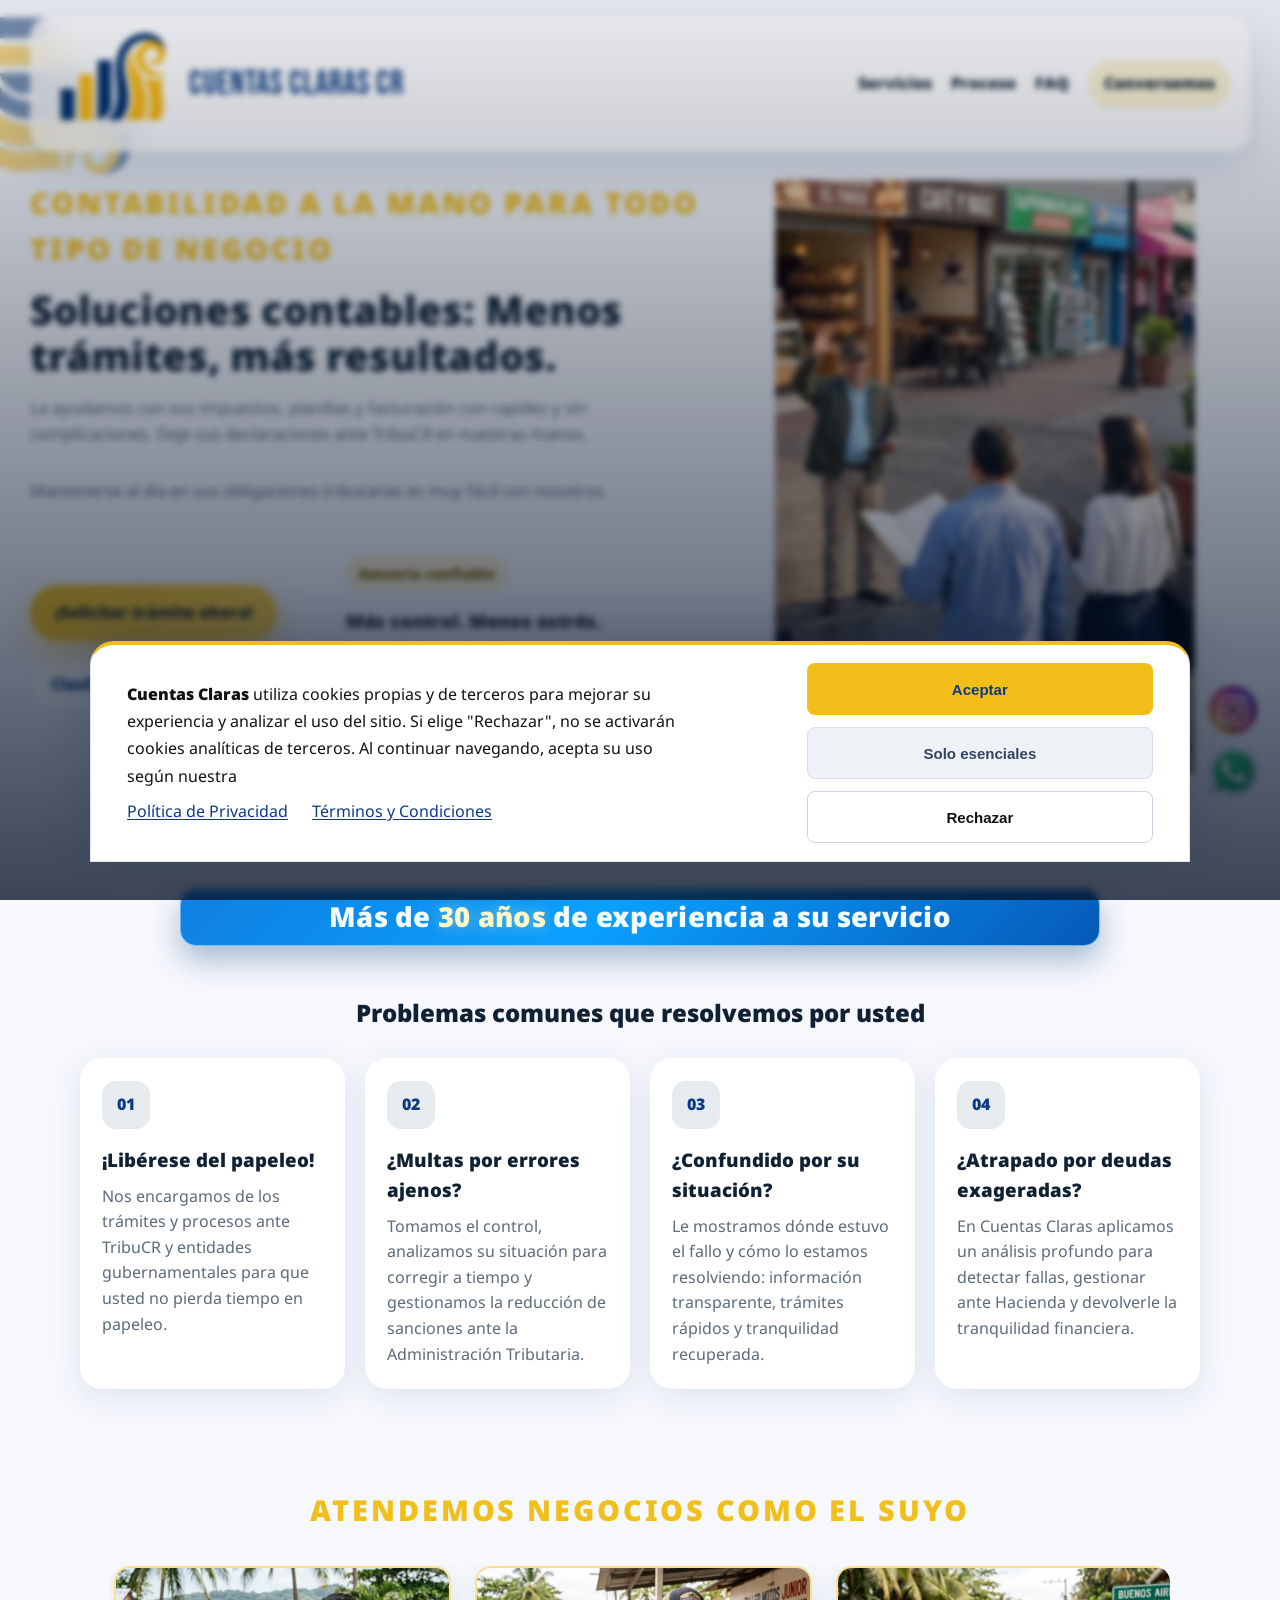
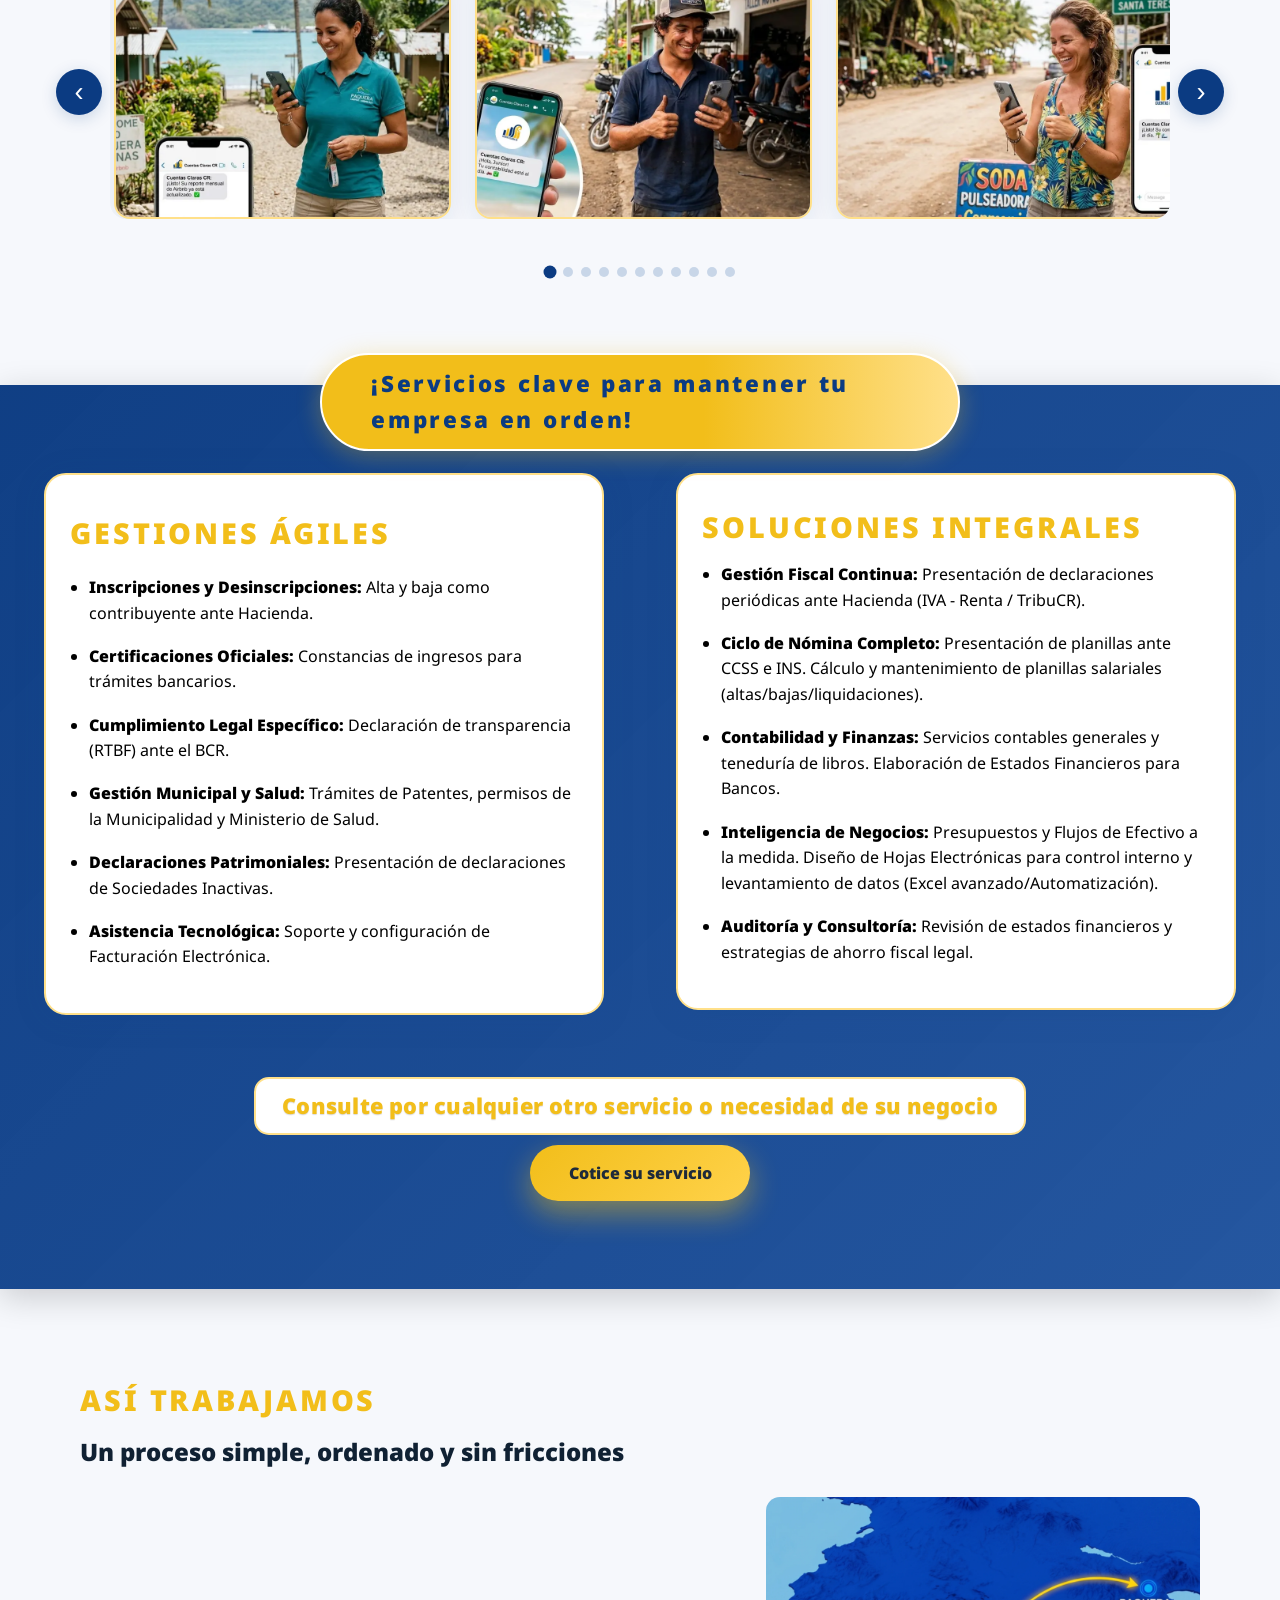
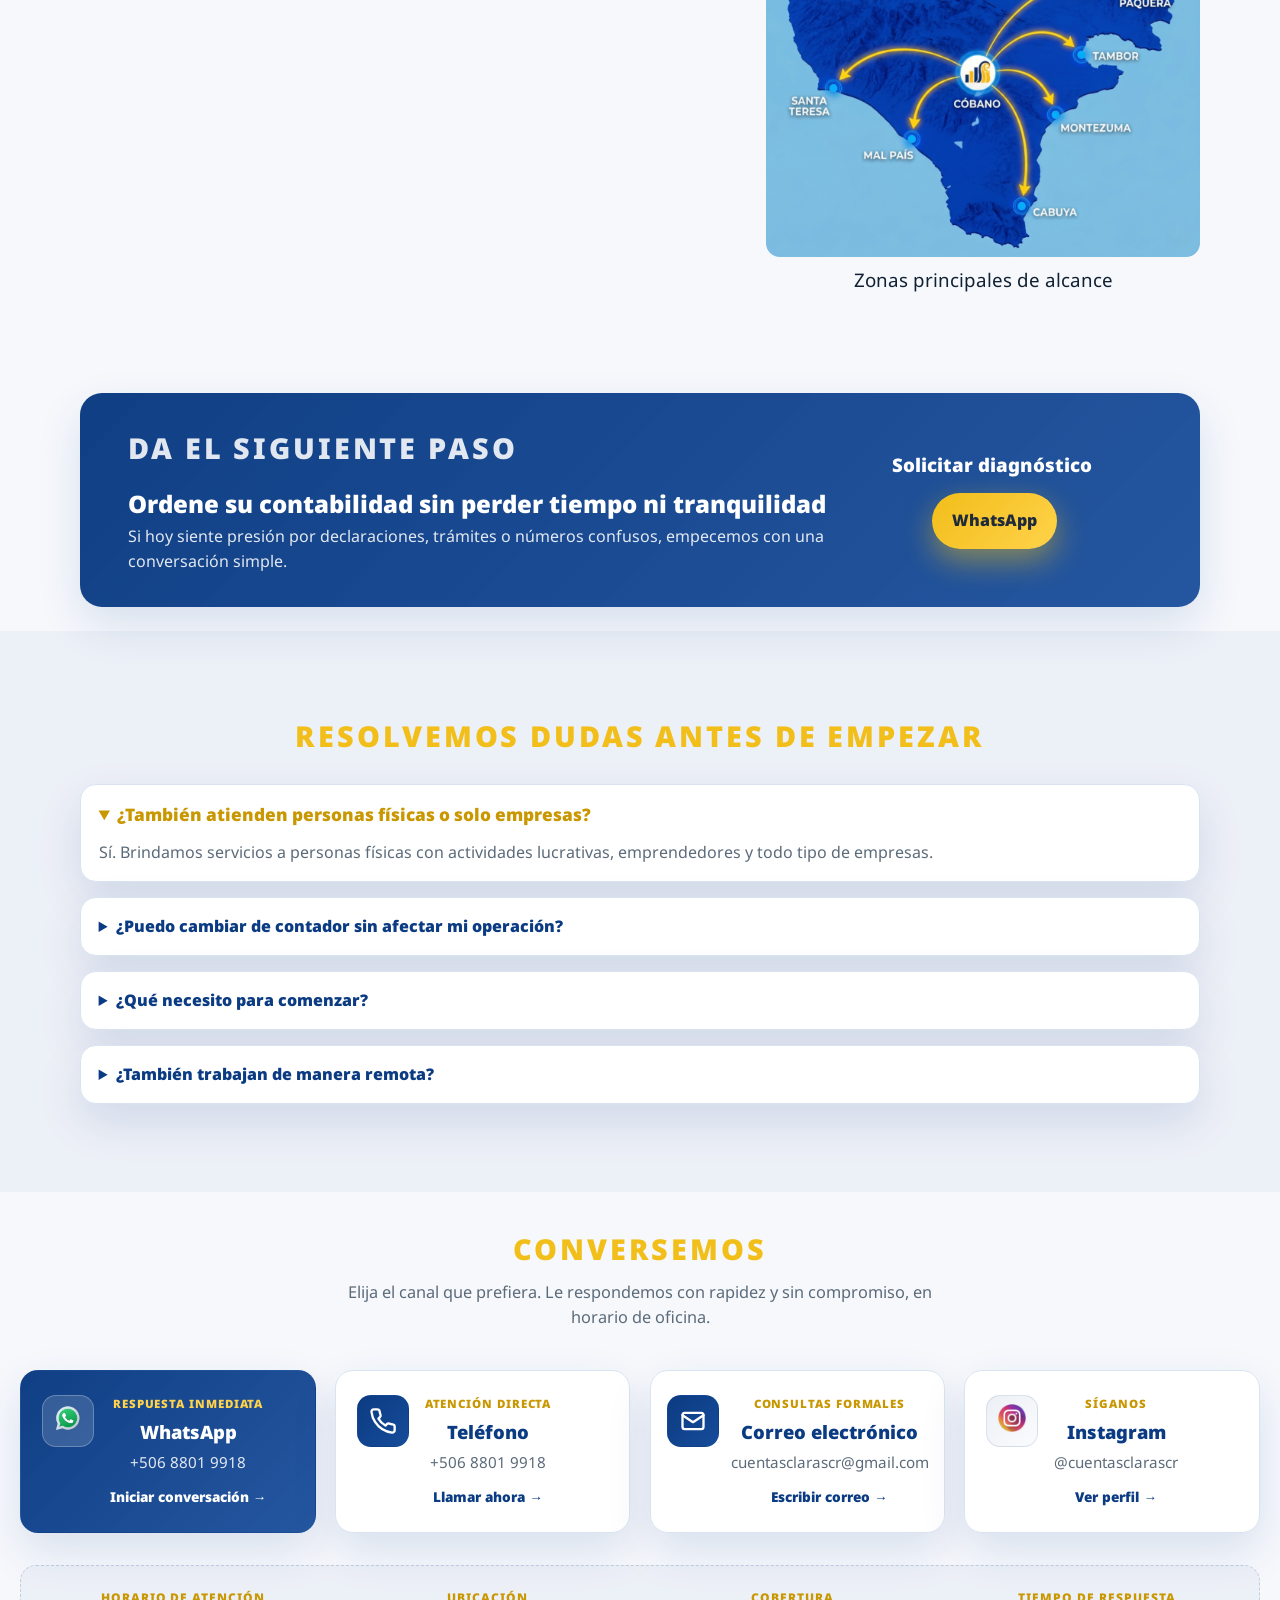
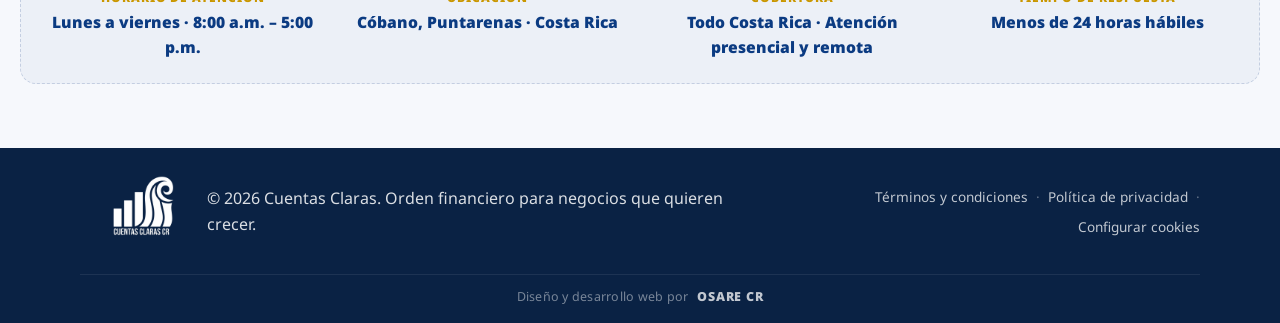
==== commit 193a5917: "Favicon" ====
--- a/index.html
+++ b/index.html
@@ -11,23 +11,26 @@
     <meta
       name="description"
       content="Servicios contables, declaraciones ante TribuCR, 
-     planillas CCSS e IVA. Más de 30 años de experiencia. Atención remota. 
-     Cóbano, Puntarenas, Costa Rica."
+planillas CCSS e IVA. Más de 30 años de experiencia. Atención remota. 
+Cóbano, Puntarenas, Costa Rica."
     />
     <meta name="theme-color" content="#0b3b82" />
     <meta name="msapplication-TileColor" content="#0b3b82" />
 
     <meta property="og:type" content="website" />
-    <meta property="og:url" content="https://cuentasclarascr.com/" /> 
+    <meta property="og:url" content="https://cuentasclarascr.com/" />
     <meta property="og:title" content="Cuentas Claras | Servicios Contables" />
     <meta
       property="og:description"
       content="Soluciones contables para negocios que quieren crecer."
     />
-    <meta property="og:image" content="https://cuentasclarascr.com/img/og-cuentasclaras.jpg" /> 
+    <meta
+      property="og:image"
+      content="https://cuentasclarascr.com/img/og-cuentasclaras.jpg"
+    />
     <meta property="og:locale" content="es_CR" />
     <meta property="twitter:card" content="summary_large_image" />
-    <meta property="twitter:url" content="https://cuentasclarascr.com/" /> 
+    <meta property="twitter:url" content="https://cuentasclarascr.com/" />
     <meta
       property="twitter:title"
       content="Cuentas Claras | Servicios Contables"
@@ -37,40 +40,42 @@
       content="Soluciones contables para negocios que quieren crecer."
     />
 
-    
     <meta
       property="twitter:image"
-      content="https://cuentasclarascr.com/img/og-cuentasclaras.jpg" 
-    /> 
-
-
-
-    <!-- <meta property="og:title" content="Cuentas Claras | Servicios Contables" />
-    <meta
-      property="og:description"
-      content="Soluciones contables para negocios que 
-quieren crecer."
+      content="https://cuentasclarascr.com/img/og-cuentasclaras.jpg"
     />
-    <meta
-      property="og:image"
-      content="https://cuentasclarascr.com/img/og
-cuentasclaras.jpg"
-    />
-    <meta property="og:url" content="https://cuentasclarascr.com/" />
-    <meta property="og:type" content="website" />
-    <meta property="og:locale" content="es_CR" /> -->
     <meta name="robots" content="index, follow" />
     <meta name="format-detection" content="telephone=no" />
     <title>
       Cuentas Claras | Servicios Contables y Asesoría Fiscal para PyMEs en Costa
       Rica
     </title>
+    <!-- Google Tag Manager -->
+    <script>
+      (function (w, d, s, l, i) {
+        w[l] = w[l] || [];
+        w[l].push({
+          "gtm.start": new Date().getTime(),
+          event: "gtm.js",
+        });
+        var f = d.getElementsByTagName(s)[0],
+          j = d.createElement(s),
+          dl = l != "dataLayer" ? "&l=" + l : "";
+        j.async = true;
+        j.src = "https://www.googletagmanager.com/gtm.js?id=" + i + dl;
+        f.parentNode.insertBefore(j, f);
+      })(window, document, "script", "dataLayer", "GTM-WLCG83B6");
+    </script>
+    <!-- End Google Tag Manager -->
     <link rel="canonical" href="https://cuentasclarascr.com/" />
+    <link rel="icon" type="image/png" href="./img/logo-vacio.png" />
+    <link rel="icon" type="image/webp" href="./img/logo-vacio.webp" />
     <link rel="preconnect" href="https://fonts.googleapis.com" />
     <link rel="preconnect" href="https://fonts.gstatic.com" crossorigin />
 
     <link rel="preload" href="style.css" as="style" />
     <link rel="stylesheet" href="style.css" />
+
     <script type="application/ld+json">
       {
         "@context": "https://schema.org",
@@ -78,9 +83,7 @@
         "name": "Cuentas Claras CR",
         "url": "https://cuentasclarascr.com",
         "logo": "https://cuentasclarascr.com/img/logo-vacio.png",
-        "description": "Servicios contables, fiscales y de asesoría financiera para
-      PyMEs,
-           emprendedores y negocios en Costa Rica. Más de 30 años de experiencia.",
+        "description": "Servicios contables, fiscales y de asesoría financiera para PyMEs, emprendedores y negocios en Costa Rica. Más de 30 años de experiencia.",
         "telephone": "+506-8801-9918",
         "email": "cuentasclarascr@gmail.com",
         "address": {
@@ -97,6 +100,32 @@
   </head>
 
   <body>
+    <!-- Google Tag Manager (noscript) -->
+    <noscript
+      ><iframe
+        src="https://www.googletagmanager.com/ns.html?id=GTM-WLCG83B6"
+        height="0"
+        width="0"
+        style="display: none; visibility: hidden"
+      ></iframe
+    ></noscript>
+    <!-- End Google Tag Manager (noscript) -->
+
+    <!-- Google tag (gtag.js) -->
+    <script
+      async
+      src="https://www.googletagmanager.com/gtag/js?id=G-TWZT56Q7BH"
+    ></script>
+    <script>
+      window.dataLayer = window.dataLayer || [];
+      function gtag() {
+        dataLayer.push(arguments);
+      }
+      gtag("js", new Date());
+
+      gtag("config", "G-TWZT56Q7BH");
+    </script>
+
     <header class="hero">
       <nav class="navbar container">
         <a
@@ -916,9 +945,9 @@
         <div id="cookie-banner-text" class="cookie-banner-text">
           <p>
             <strong>Cuentas Claras</strong> utiliza cookies propias y de
-            terceros para mejorar su experiencia y analizar el uso del sitio.
-            Si elige "Rechazar", no se activarán cookies analíticas de
-            terceros. Al continuar navegando, acepta su uso según nuestra
+            terceros para mejorar su experiencia y analizar el uso del sitio. Si
+            elige "Rechazar", no se activarán cookies analíticas de terceros. Al
+            continuar navegando, acepta su uso según nuestra
           </p>
           <div class="cookie-banner-links">
             <a href="politicas.html" target="_blank" rel="noopener noreferrer"
@@ -949,4 +978,4 @@
 
     <script src="app.js"></script>
   </body>
-</html>+</html>
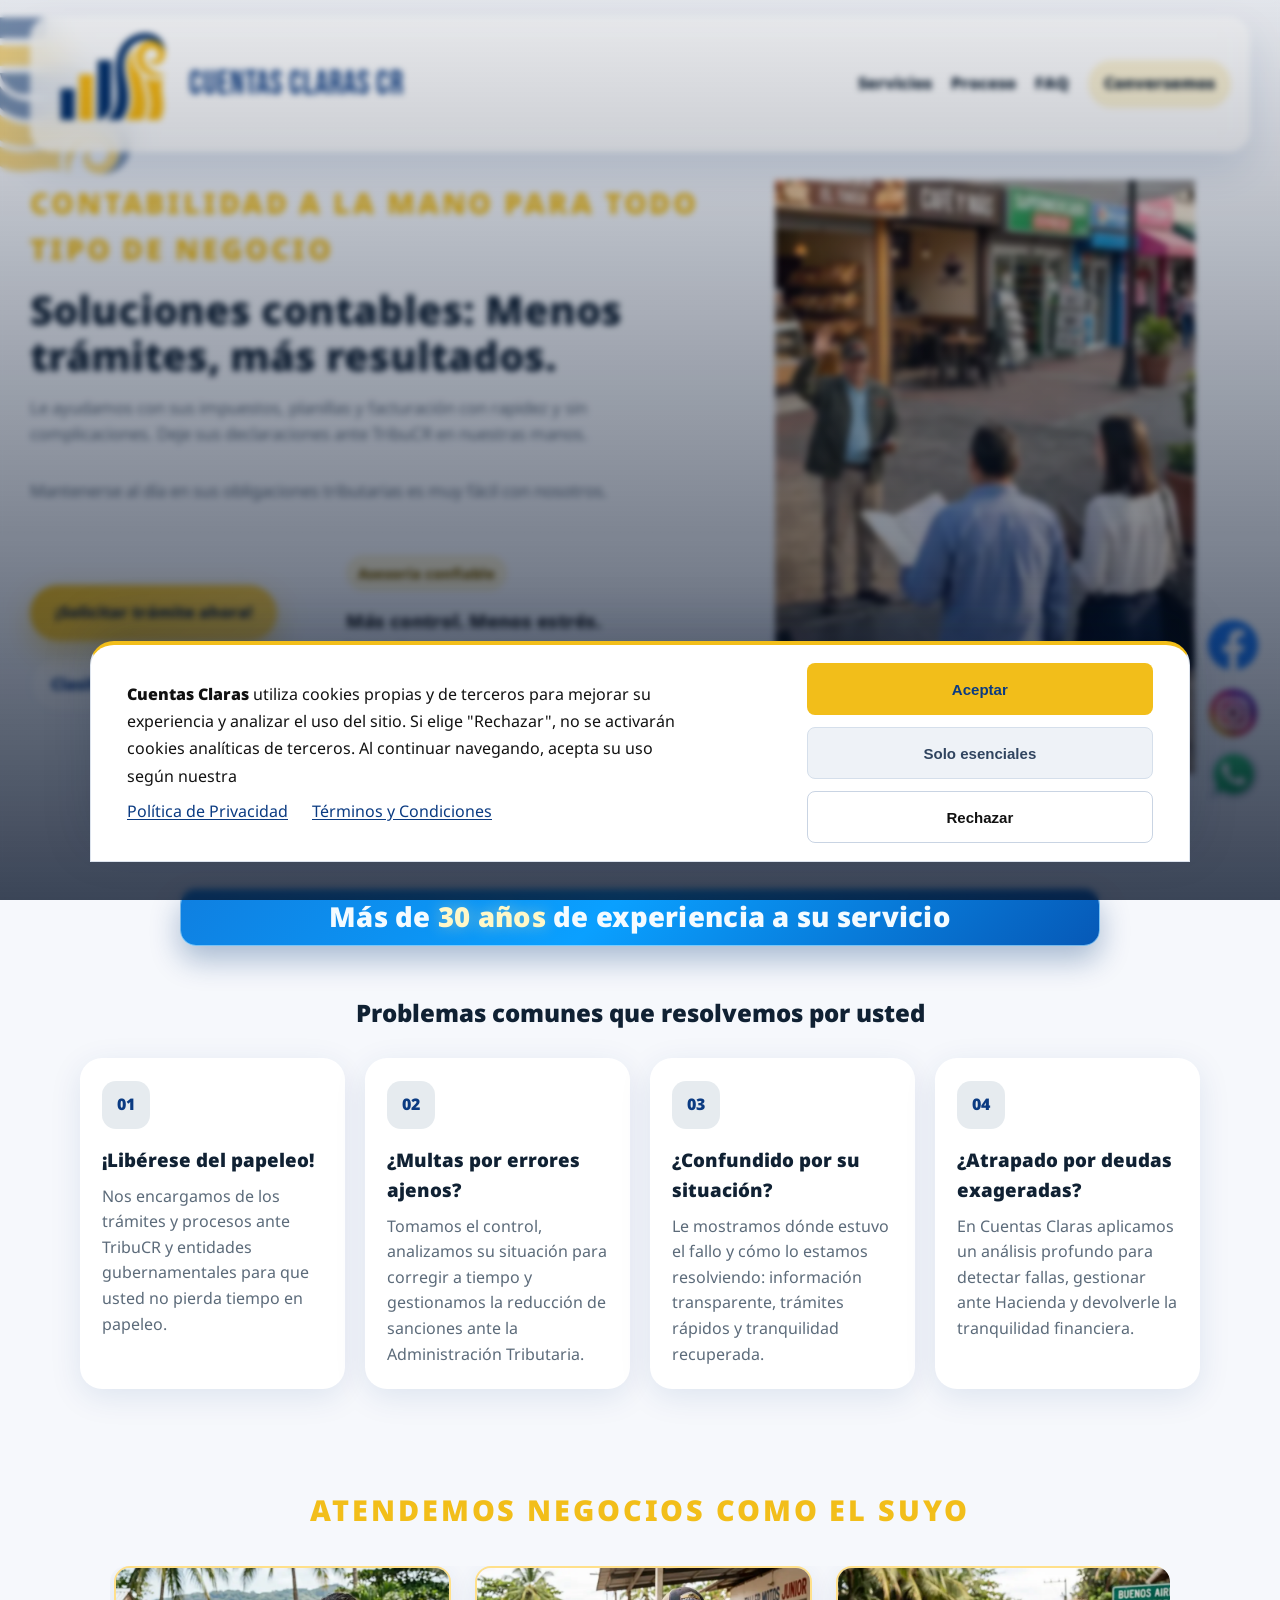
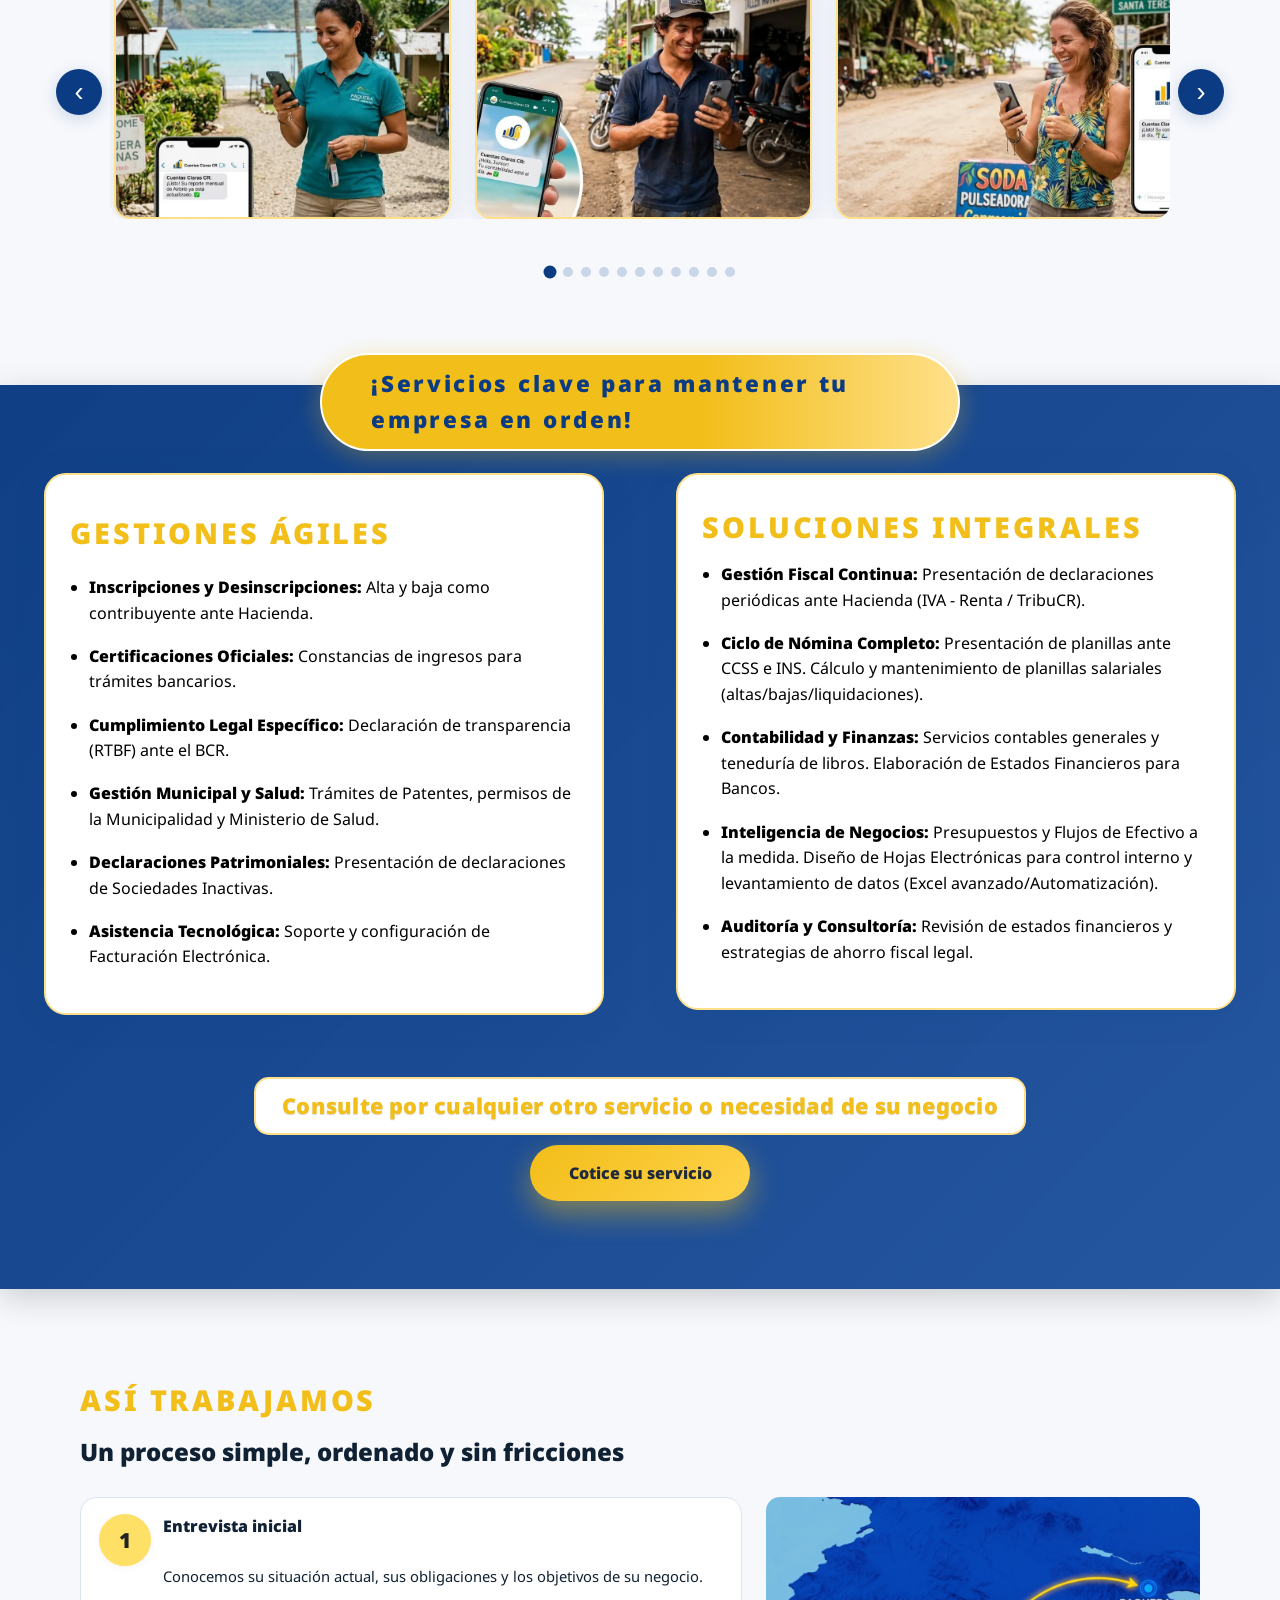
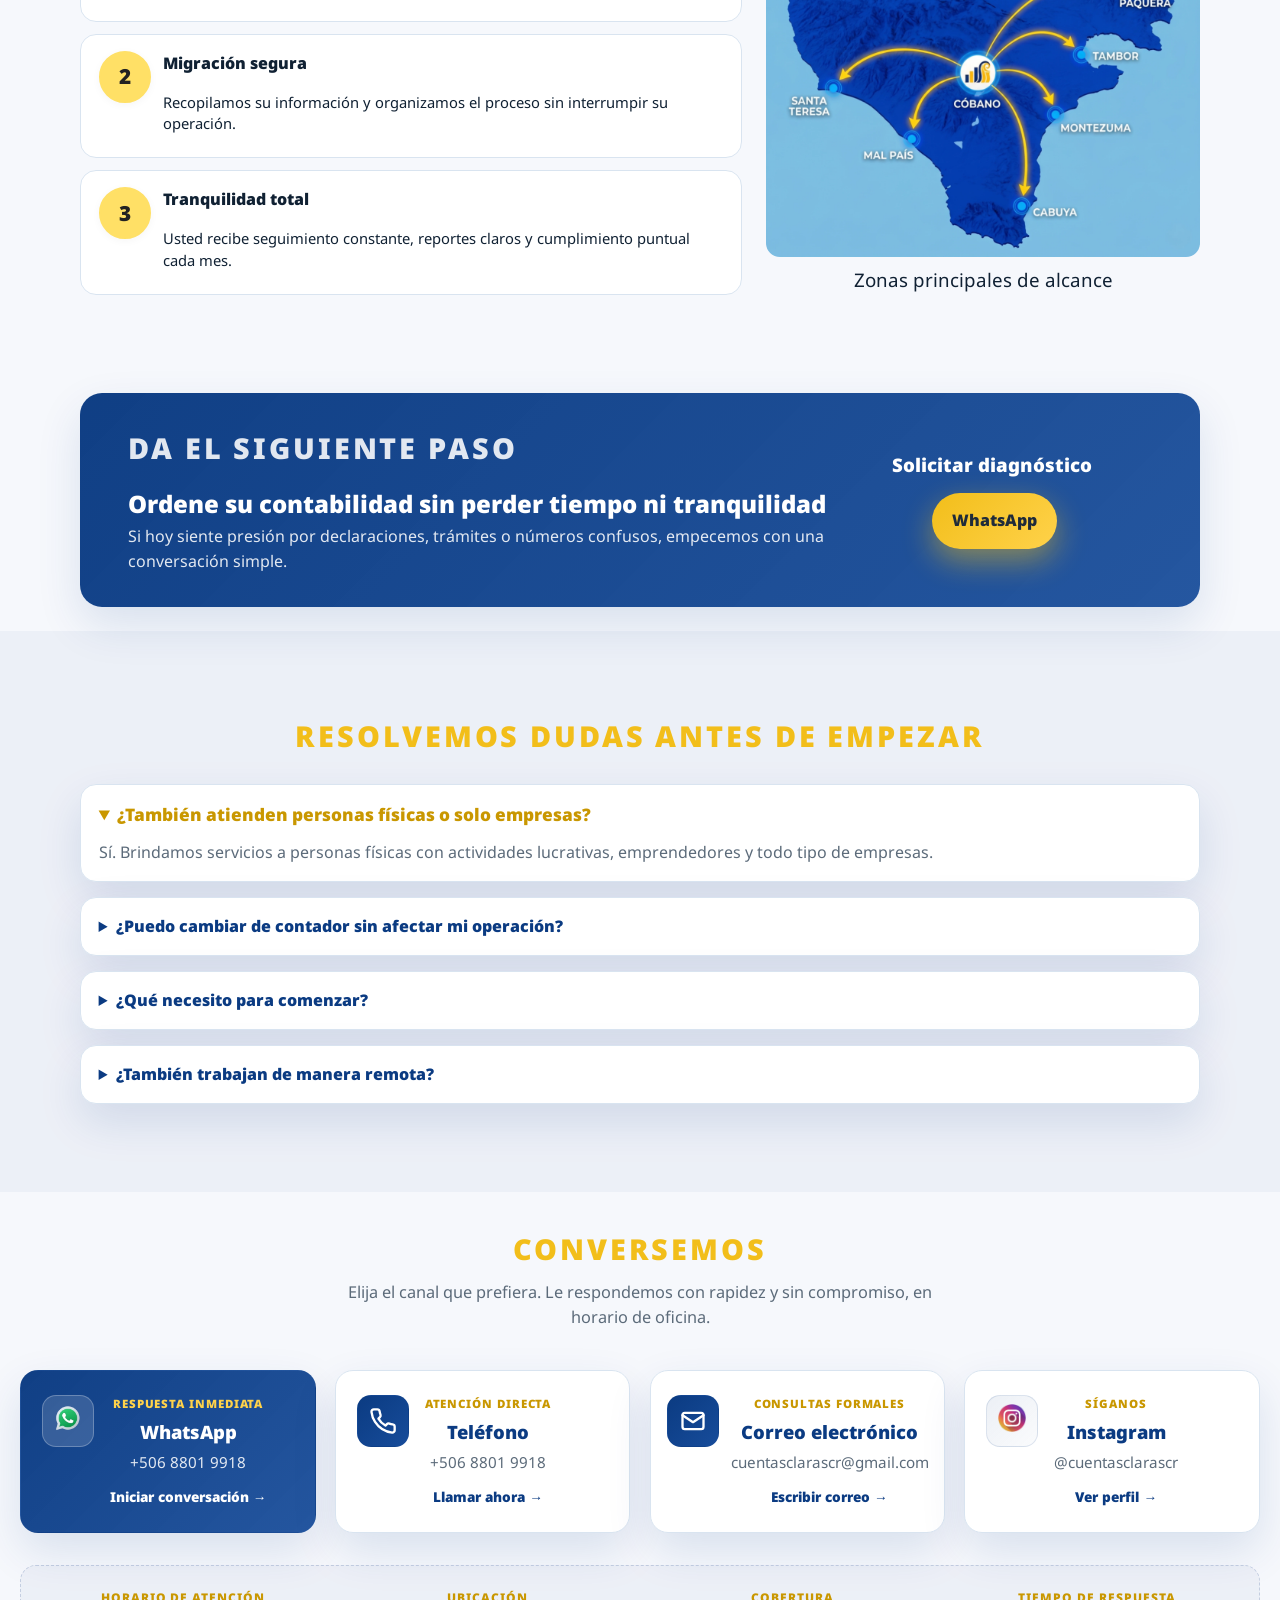
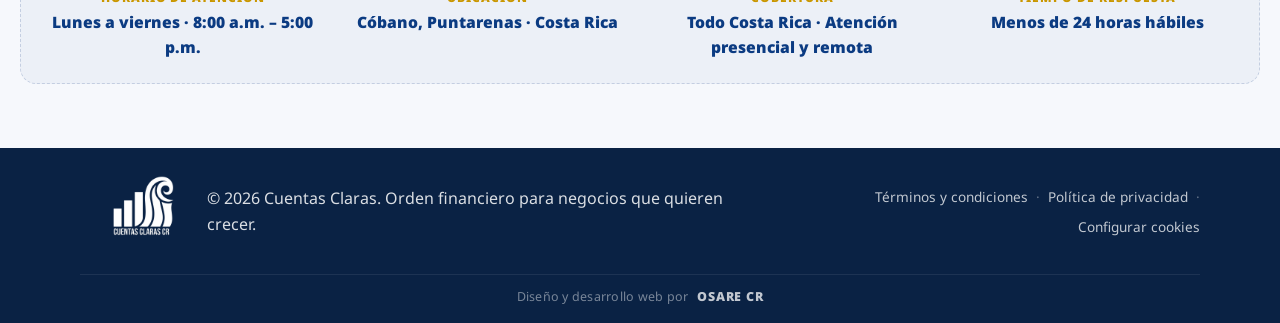
==== commit 3d98745f: "Se agrega facebook" ====
--- a/index.html
+++ b/index.html
@@ -846,6 +846,23 @@
       </section>
     </main>
 
+
+    <button
+      class="facebook-float"
+      type="button"
+      data-href="https://www.facebook.com/profile.php?id=61589558073701"
+      aria-label="Abrir Facebook"
+    >
+      <img
+        class="facebook-float-icon"
+        src="./img/facebook.png"
+        alt="Facebook"
+        width="96"
+        height="96"
+        loading="lazy"
+    ></button>
+
+
     <button
       class="instagram-float"
       type="button"
--- a/style.css
+++ b/style.css
@@ -920,6 +920,32 @@
   object-fit: contain;
 }
 
+.facebook-float {
+  position: fixed;
+  right: 22px;
+  bottom: calc(165px + 50px + 15px + env(safe-area-inset-bottom, 0px));
+  z-index: 1001;
+  display: inline-flex;
+  align-items: center;
+  justify-content: center;
+  padding: 0;
+  border: 0;
+  background: transparent;
+  cursor: pointer;
+}
+
+.facebook-float-icon {
+  width: 50px;
+  height: 50px;
+  object-fit: contain;
+}
+
+.whatsapp-float-icon,
+.instagram-float-icon,
+.facebook-float-icon {
+  display: block;
+}
+
 @media (max-width: 1024px) {
   .container {
     width: min(1120px, calc(100% - 2rem));
@@ -1223,18 +1249,28 @@
   }
 
   .whatsapp-float-icon {
-    width: 60px;
-    height: 60px;
+    width: 56px;
+    height: 56px;
   }
 
   .instagram-float {
     right: 12px;
-    bottom: calc(82px + 60px + 16px + env(safe-area-inset-bottom, 0px));
+    bottom: calc(82px + 56px + 12px + env(safe-area-inset-bottom, 0px));
   }
 
   .instagram-float-icon {
-    width: 60px;
-    height: 60px;
+    width: 56px;
+    height: 56px;
+  }
+
+  .facebook-float {
+    right: 12px;
+    bottom: calc(82px + 56px + 12px + 56px + 12px + env(safe-area-inset-bottom, 0px));
+  }
+
+  .facebook-float-icon {
+    width: 56px;
+    height: 56px;
   }
 
   .brand-logo {
@@ -1309,6 +1345,31 @@
   .btn {
     padding: 0.85rem 1rem;
     font-size: 0.95rem;
+  }
+
+  .whatsapp-float,
+  .instagram-float,
+  .facebook-float {
+    right: 10px;
+  }
+
+  .whatsapp-float {
+    bottom: calc(78px + env(safe-area-inset-bottom, 0px));
+  }
+
+  .instagram-float {
+    bottom: calc(78px + 52px + 10px + env(safe-area-inset-bottom, 0px));
+  }
+
+  .facebook-float {
+    bottom: calc(78px + 52px + 10px + 52px + 10px + env(safe-area-inset-bottom, 0px));
+  }
+
+  .whatsapp-float-icon,
+  .instagram-float-icon,
+  .facebook-float-icon {
+    width: 52px;
+    height: 52px;
   }
 
   #servicios .servicios-info-col,
--- a/style.css
+++ b/style.css
@@ -920,6 +920,32 @@
   object-fit: contain;
 }
 
+.facebook-float {
+  position: fixed;
+  right: 22px;
+  bottom: calc(165px + 50px + 15px + env(safe-area-inset-bottom, 0px));
+  z-index: 1001;
+  display: inline-flex;
+  align-items: center;
+  justify-content: center;
+  padding: 0;
+  border: 0;
+  background: transparent;
+  cursor: pointer;
+}
+
+.facebook-float-icon {
+  width: 50px;
+  height: 50px;
+  object-fit: contain;
+}
+
+.whatsapp-float-icon,
+.instagram-float-icon,
+.facebook-float-icon {
+  display: block;
+}
+
 @media (max-width: 1024px) {
   .container {
     width: min(1120px, calc(100% - 2rem));
@@ -1223,18 +1249,28 @@
   }
 
   .whatsapp-float-icon {
-    width: 60px;
-    height: 60px;
+    width: 56px;
+    height: 56px;
   }
 
   .instagram-float {
     right: 12px;
-    bottom: calc(82px + 60px + 16px + env(safe-area-inset-bottom, 0px));
+    bottom: calc(82px + 56px + 12px + env(safe-area-inset-bottom, 0px));
   }
 
   .instagram-float-icon {
-    width: 60px;
-    height: 60px;
+    width: 56px;
+    height: 56px;
+  }
+
+  .facebook-float {
+    right: 12px;
+    bottom: calc(82px + 56px + 12px + 56px + 12px + env(safe-area-inset-bottom, 0px));
+  }
+
+  .facebook-float-icon {
+    width: 56px;
+    height: 56px;
   }
 
   .brand-logo {
@@ -1309,6 +1345,31 @@
   .btn {
     padding: 0.85rem 1rem;
     font-size: 0.95rem;
+  }
+
+  .whatsapp-float,
+  .instagram-float,
+  .facebook-float {
+    right: 10px;
+  }
+
+  .whatsapp-float {
+    bottom: calc(78px + env(safe-area-inset-bottom, 0px));
+  }
+
+  .instagram-float {
+    bottom: calc(78px + 52px + 10px + env(safe-area-inset-bottom, 0px));
+  }
+
+  .facebook-float {
+    bottom: calc(78px + 52px + 10px + 52px + 10px + env(safe-area-inset-bottom, 0px));
+  }
+
+  .whatsapp-float-icon,
+  .instagram-float-icon,
+  .facebook-float-icon {
+    width: 52px;
+    height: 52px;
   }
 
   #servicios .servicios-info-col,
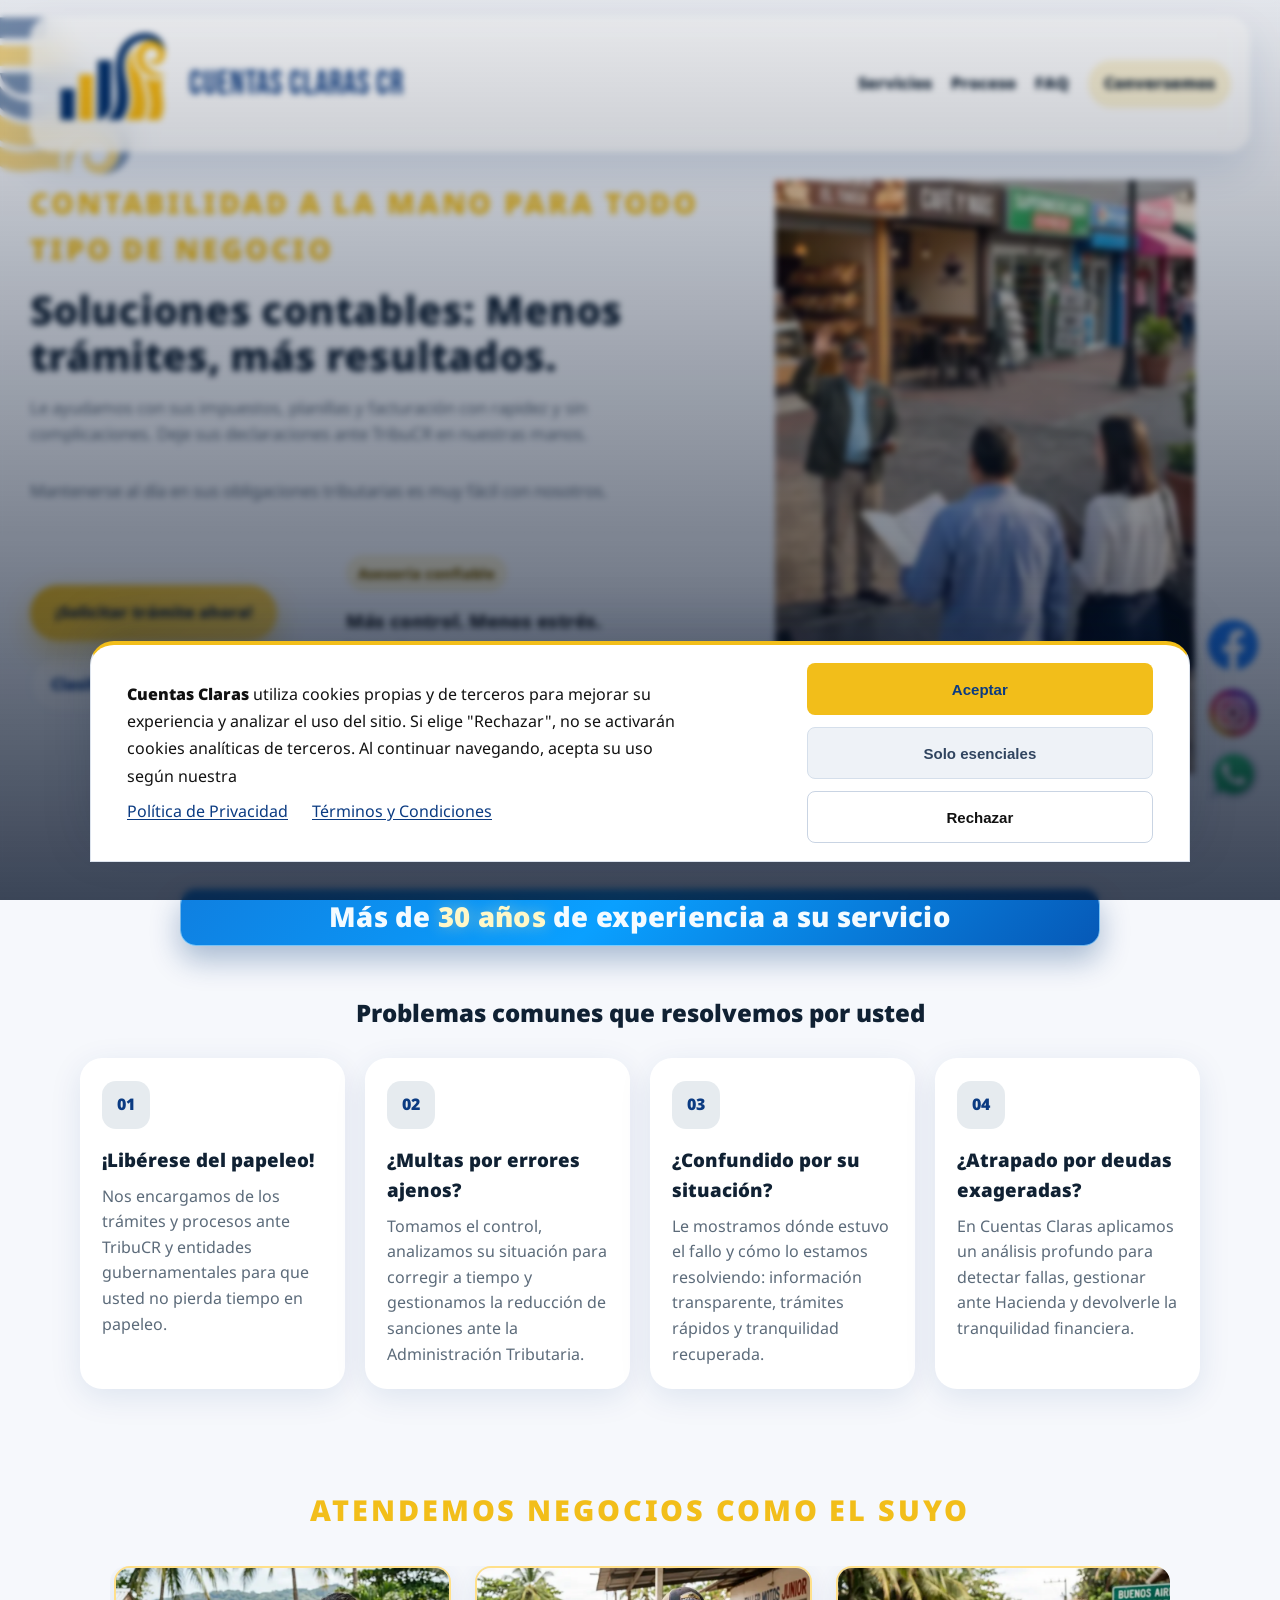
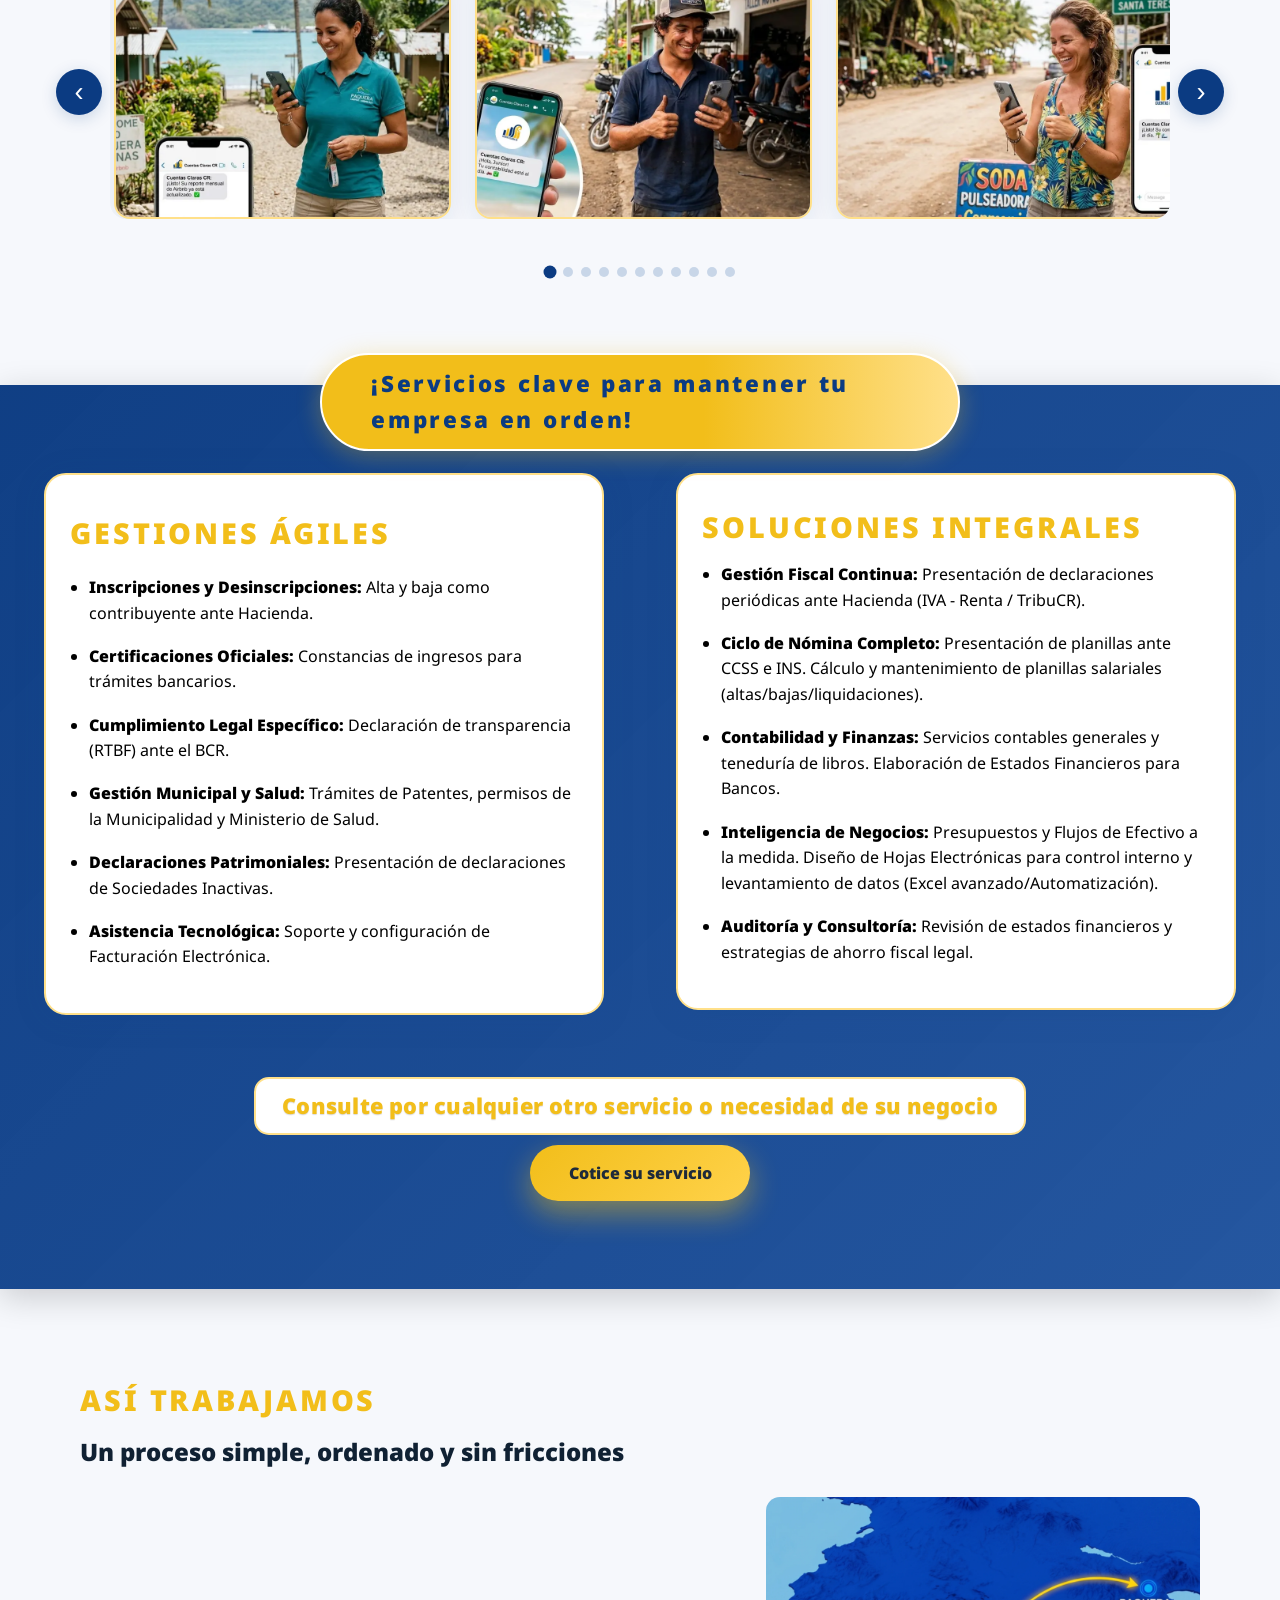
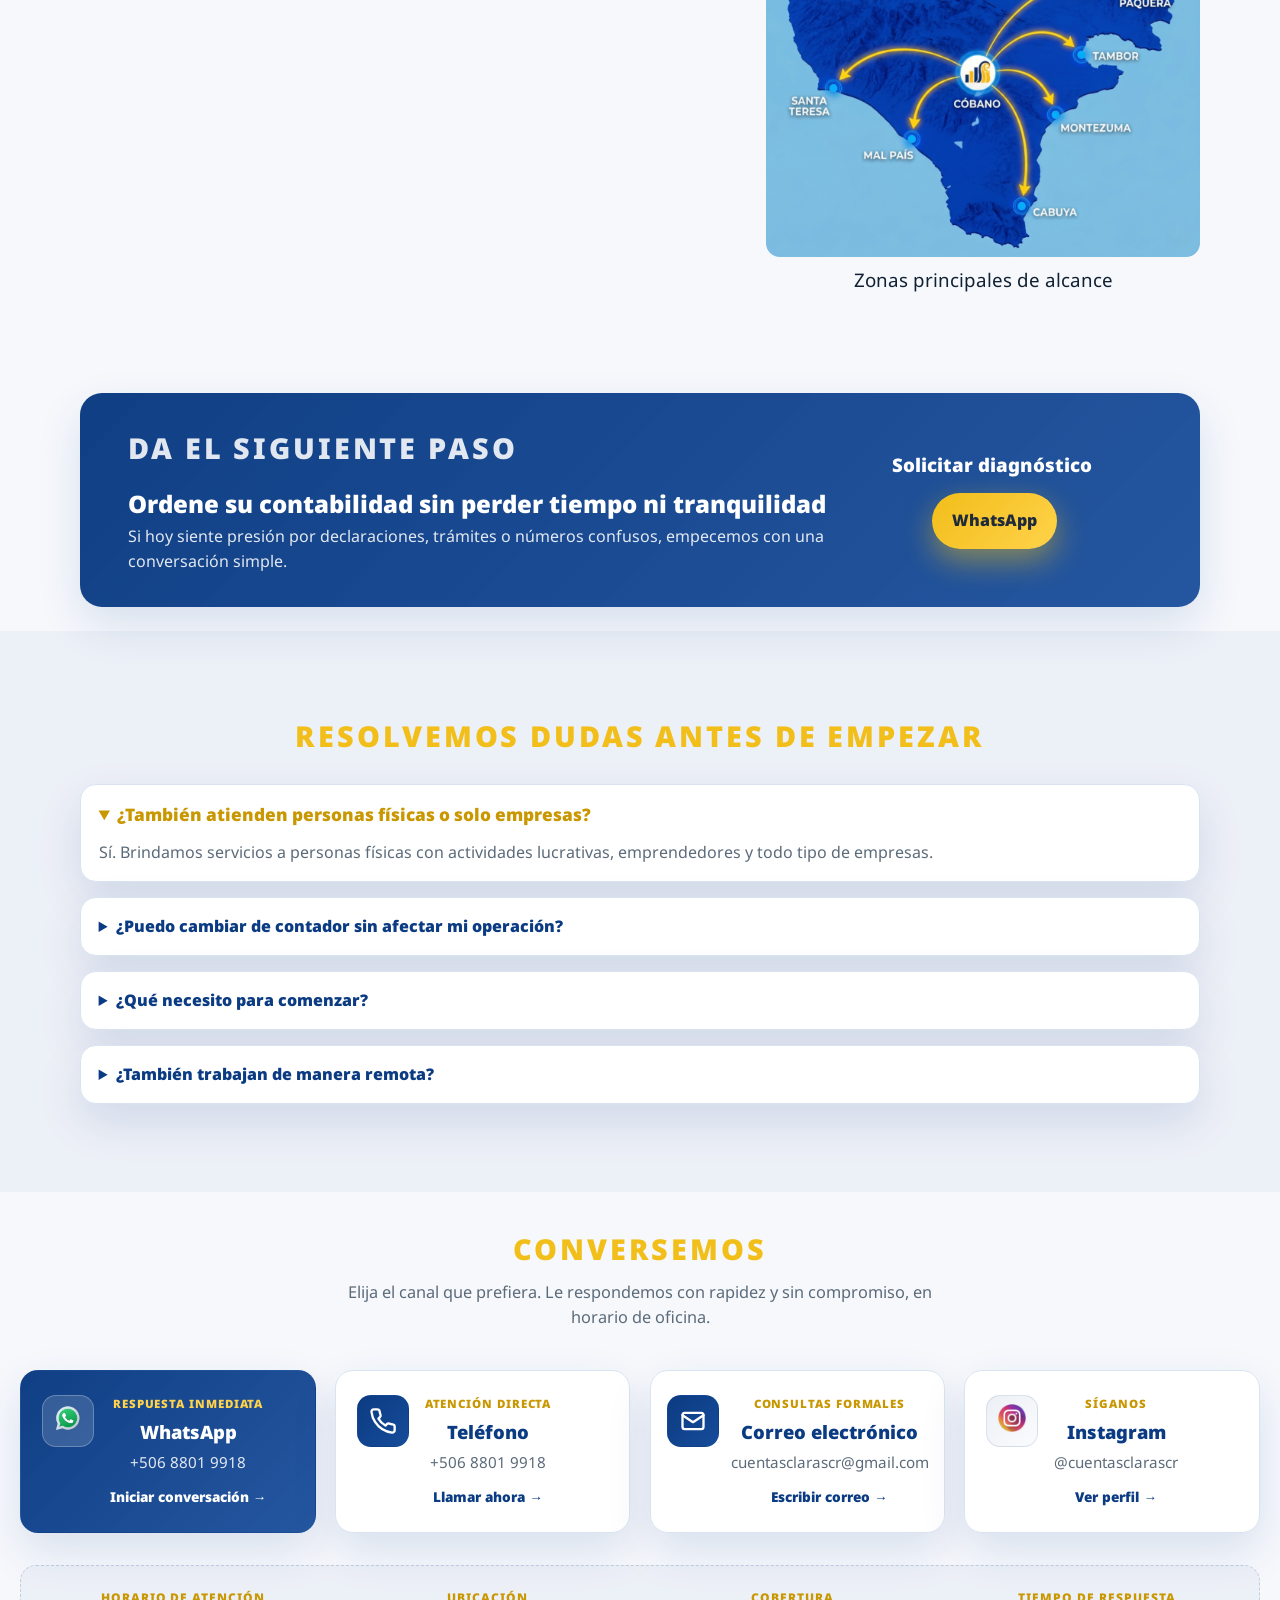
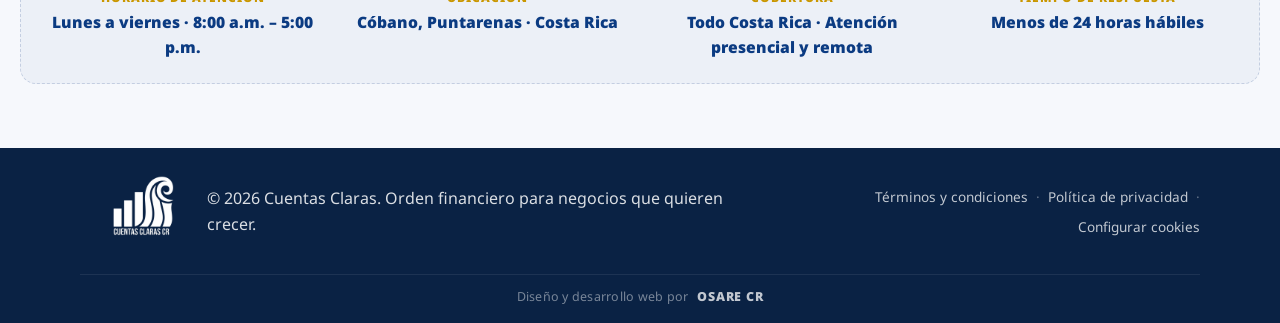
==== commit 06db5e5e: "Arreglo facebook" ====
--- a/index.html
+++ b/index.html
@@ -850,7 +850,7 @@
     <button
       class="facebook-float"
       type="button"
-      data-href="https://www.facebook.com/profile.php?id=61589558073701"
+      data-href="https://www.facebook.com/people/Cuentas-Claras-CR/61589558073701/"
       aria-label="Abrir Facebook"
     >
       <img
